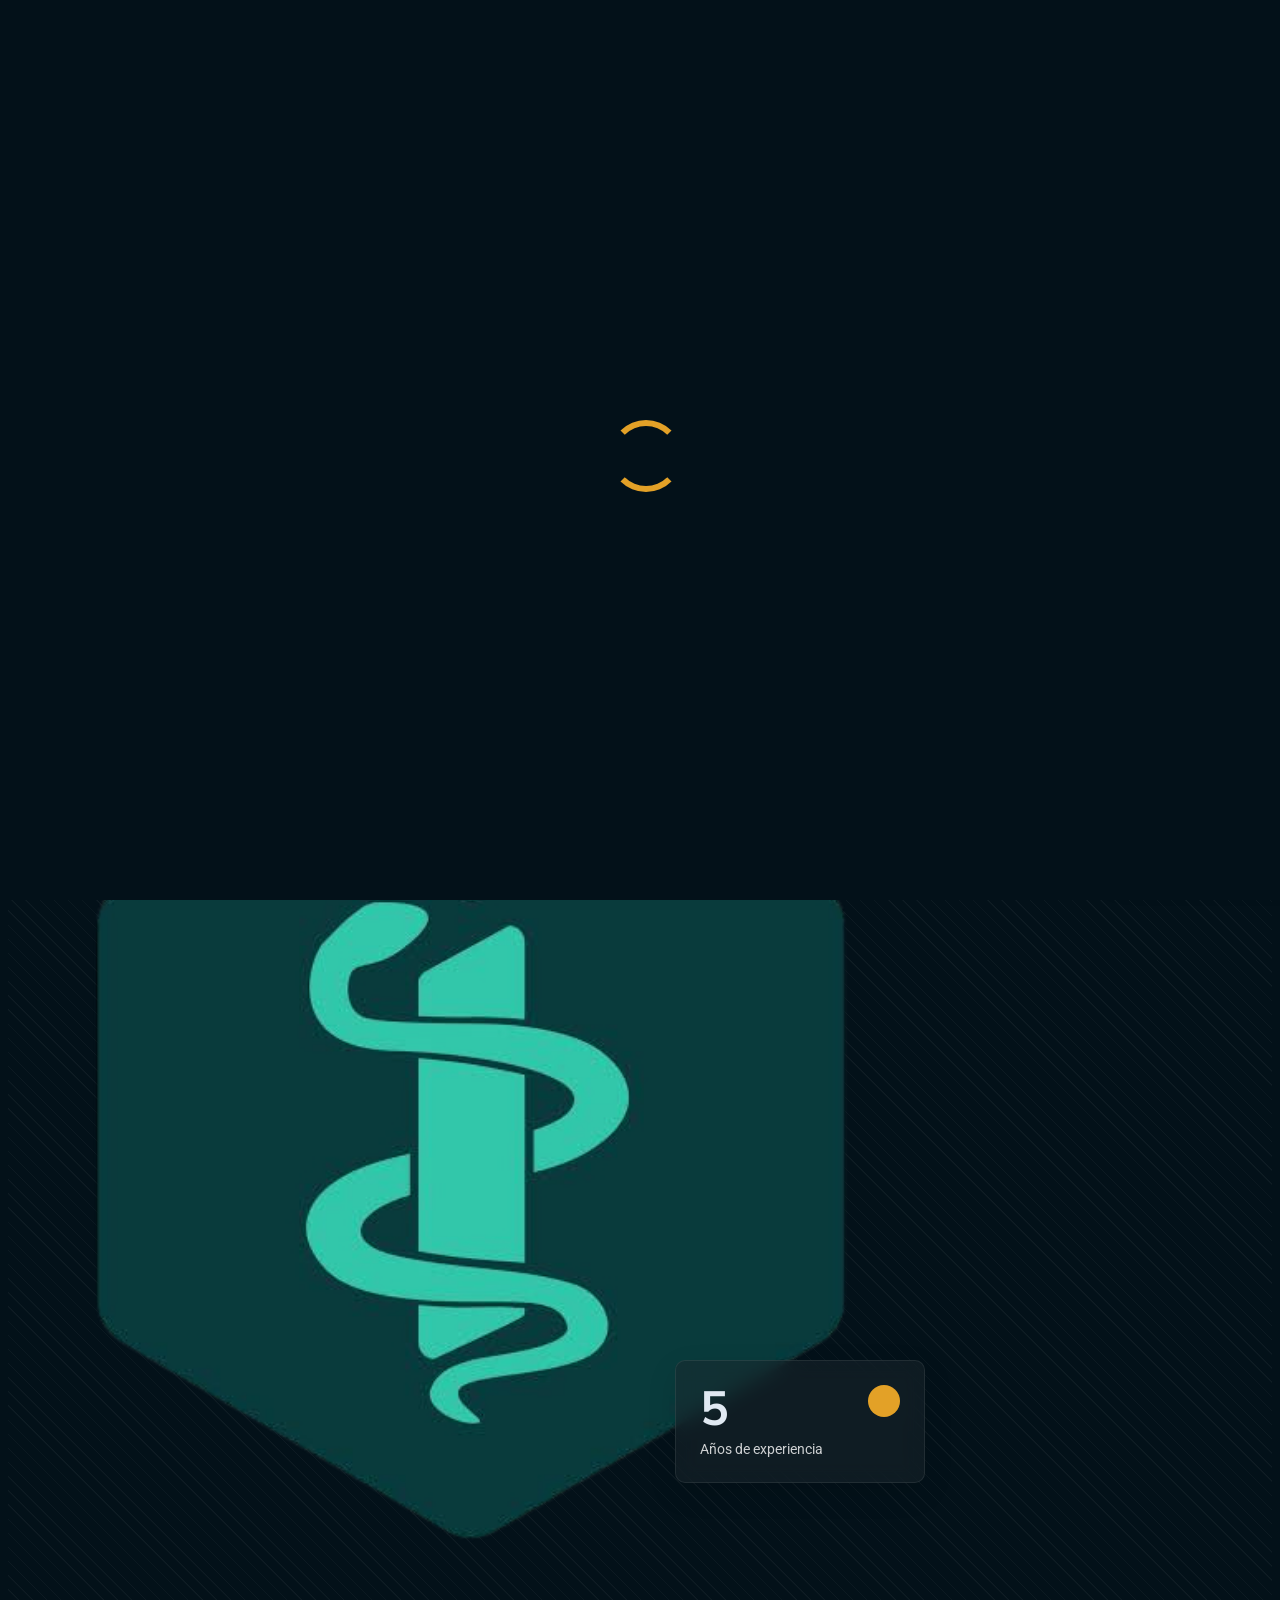
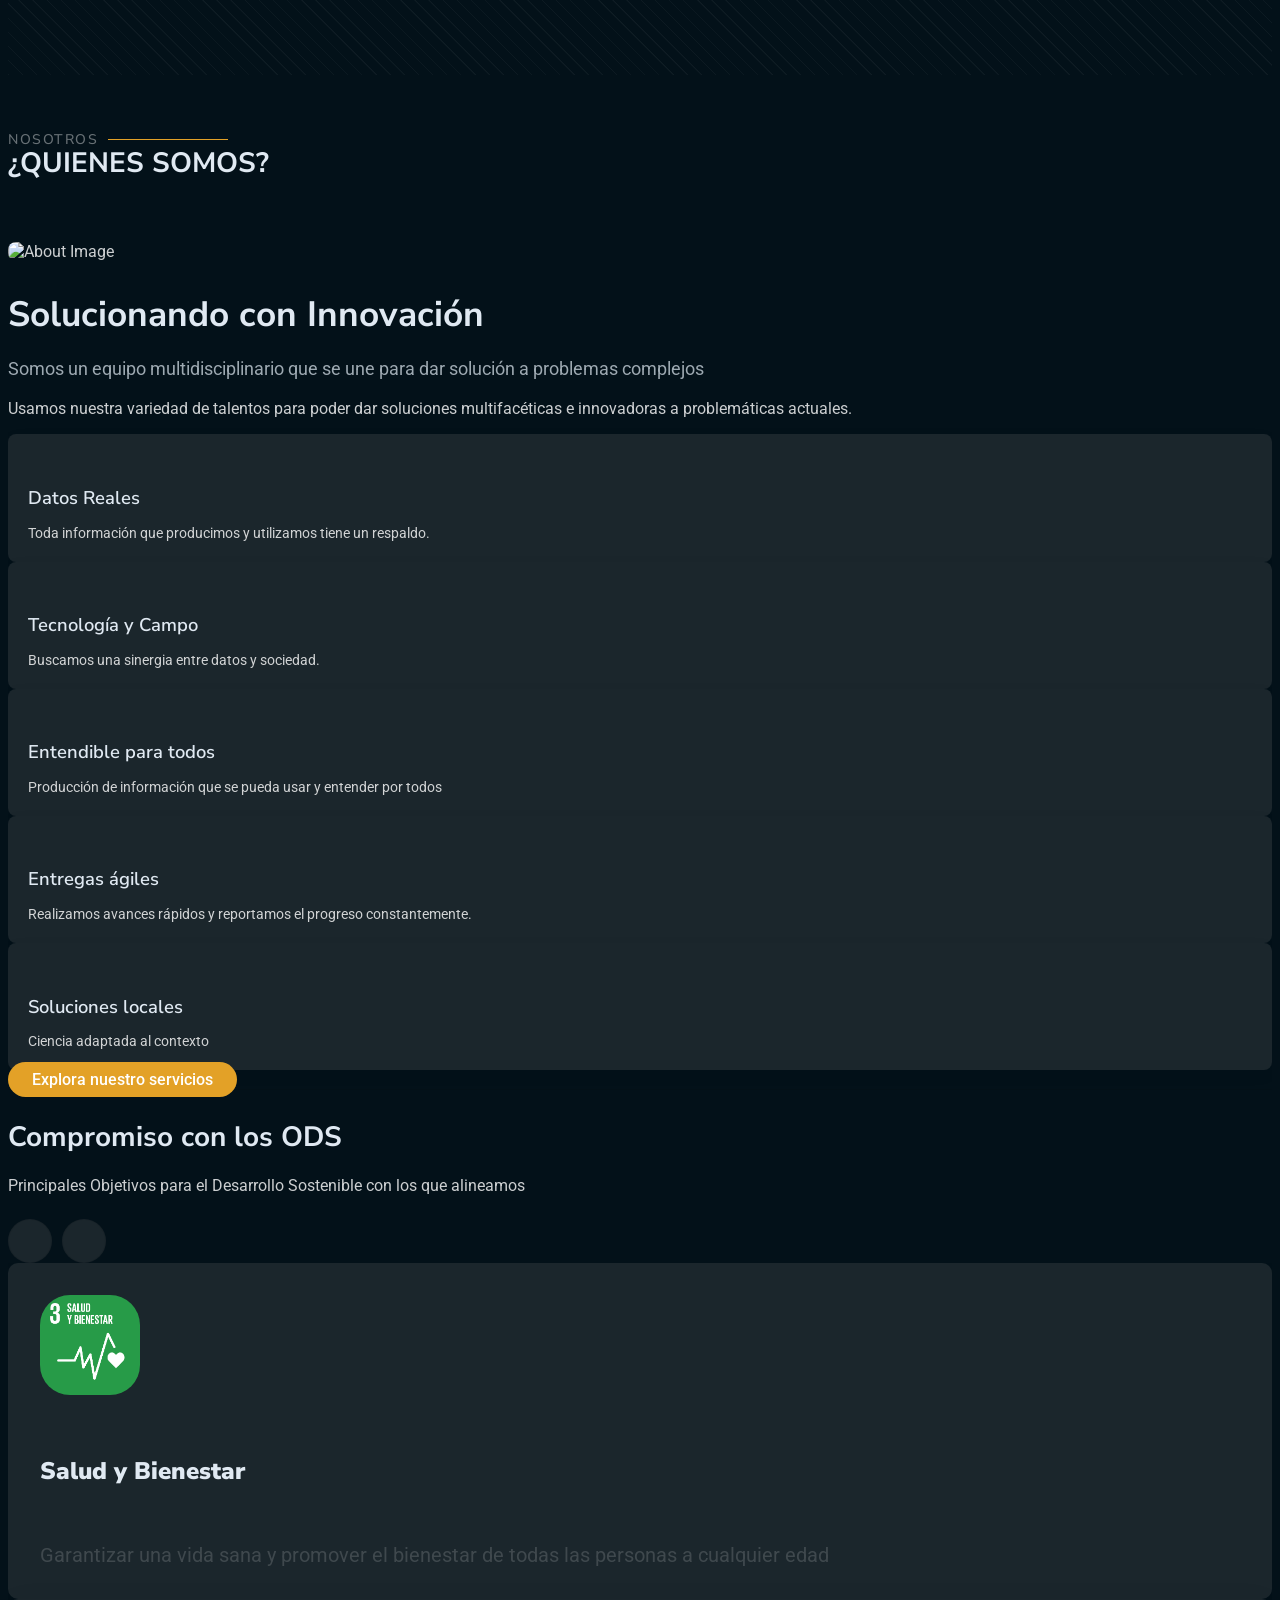
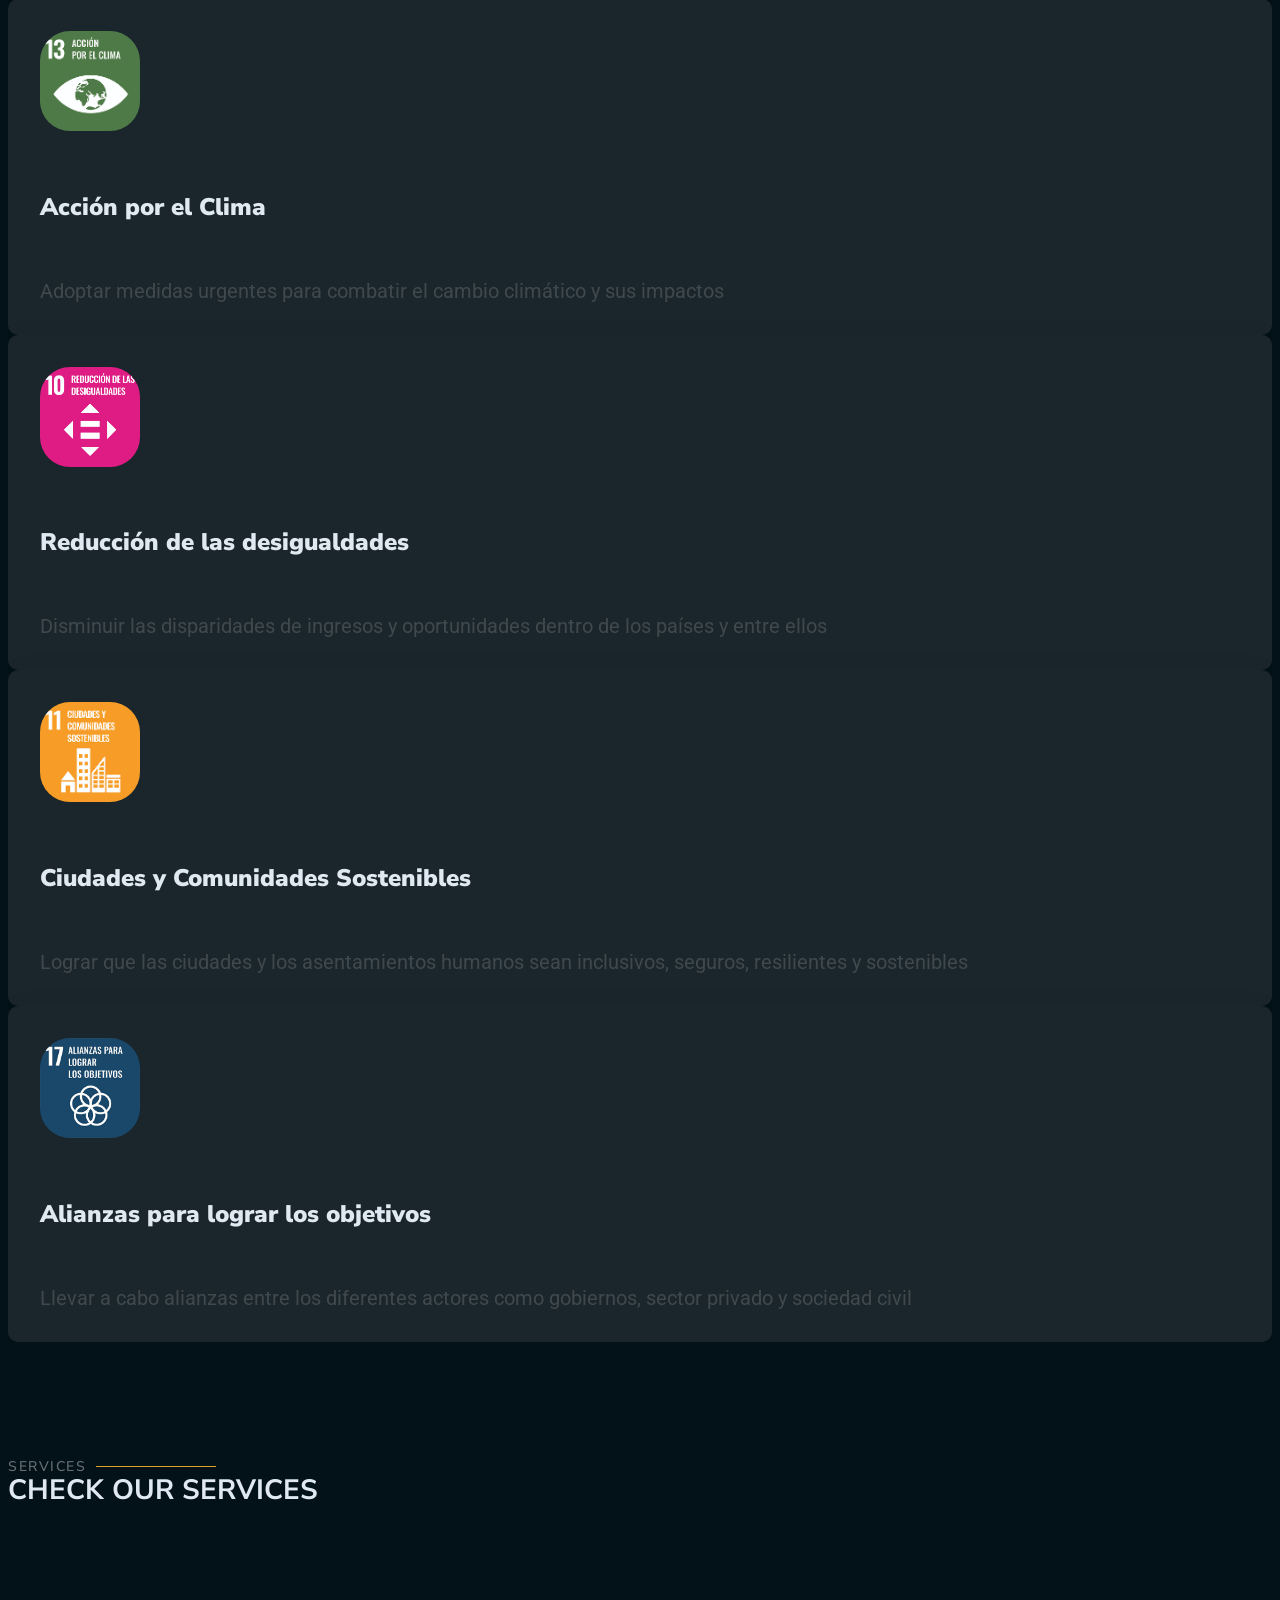
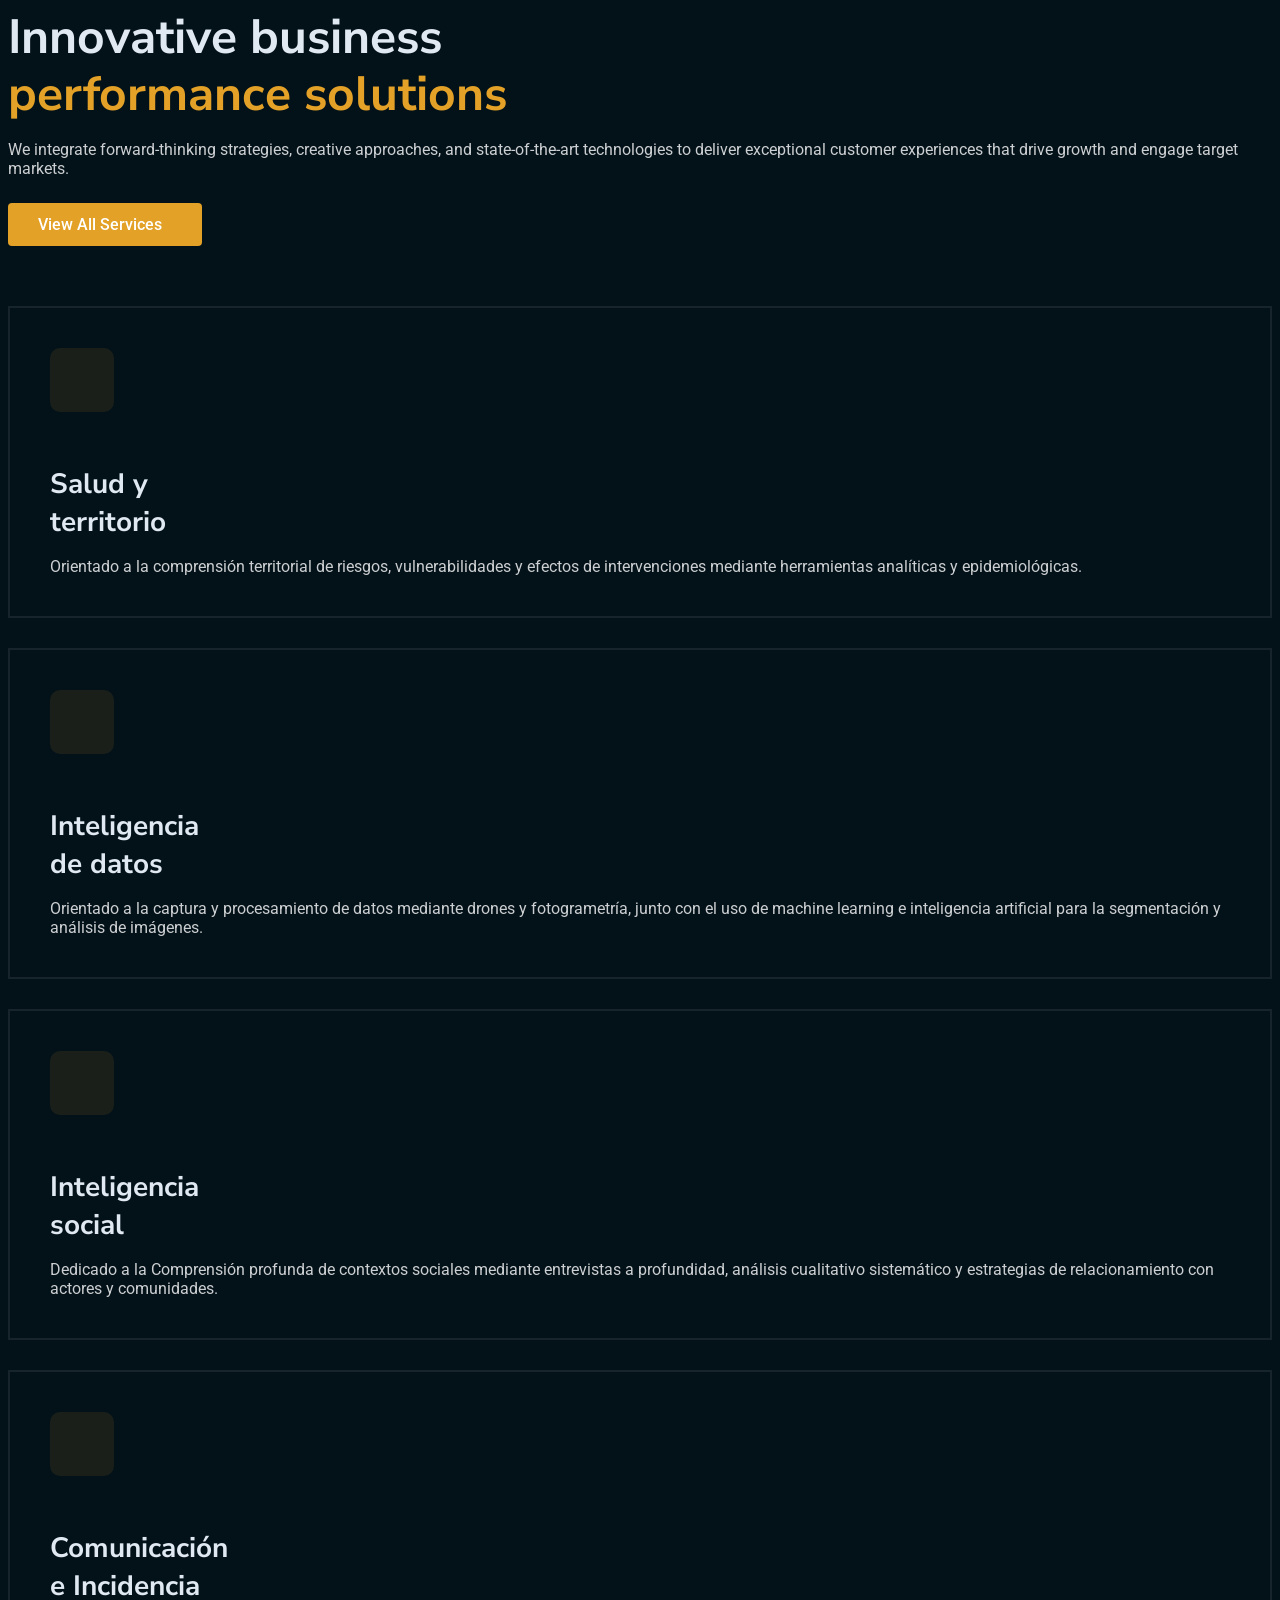
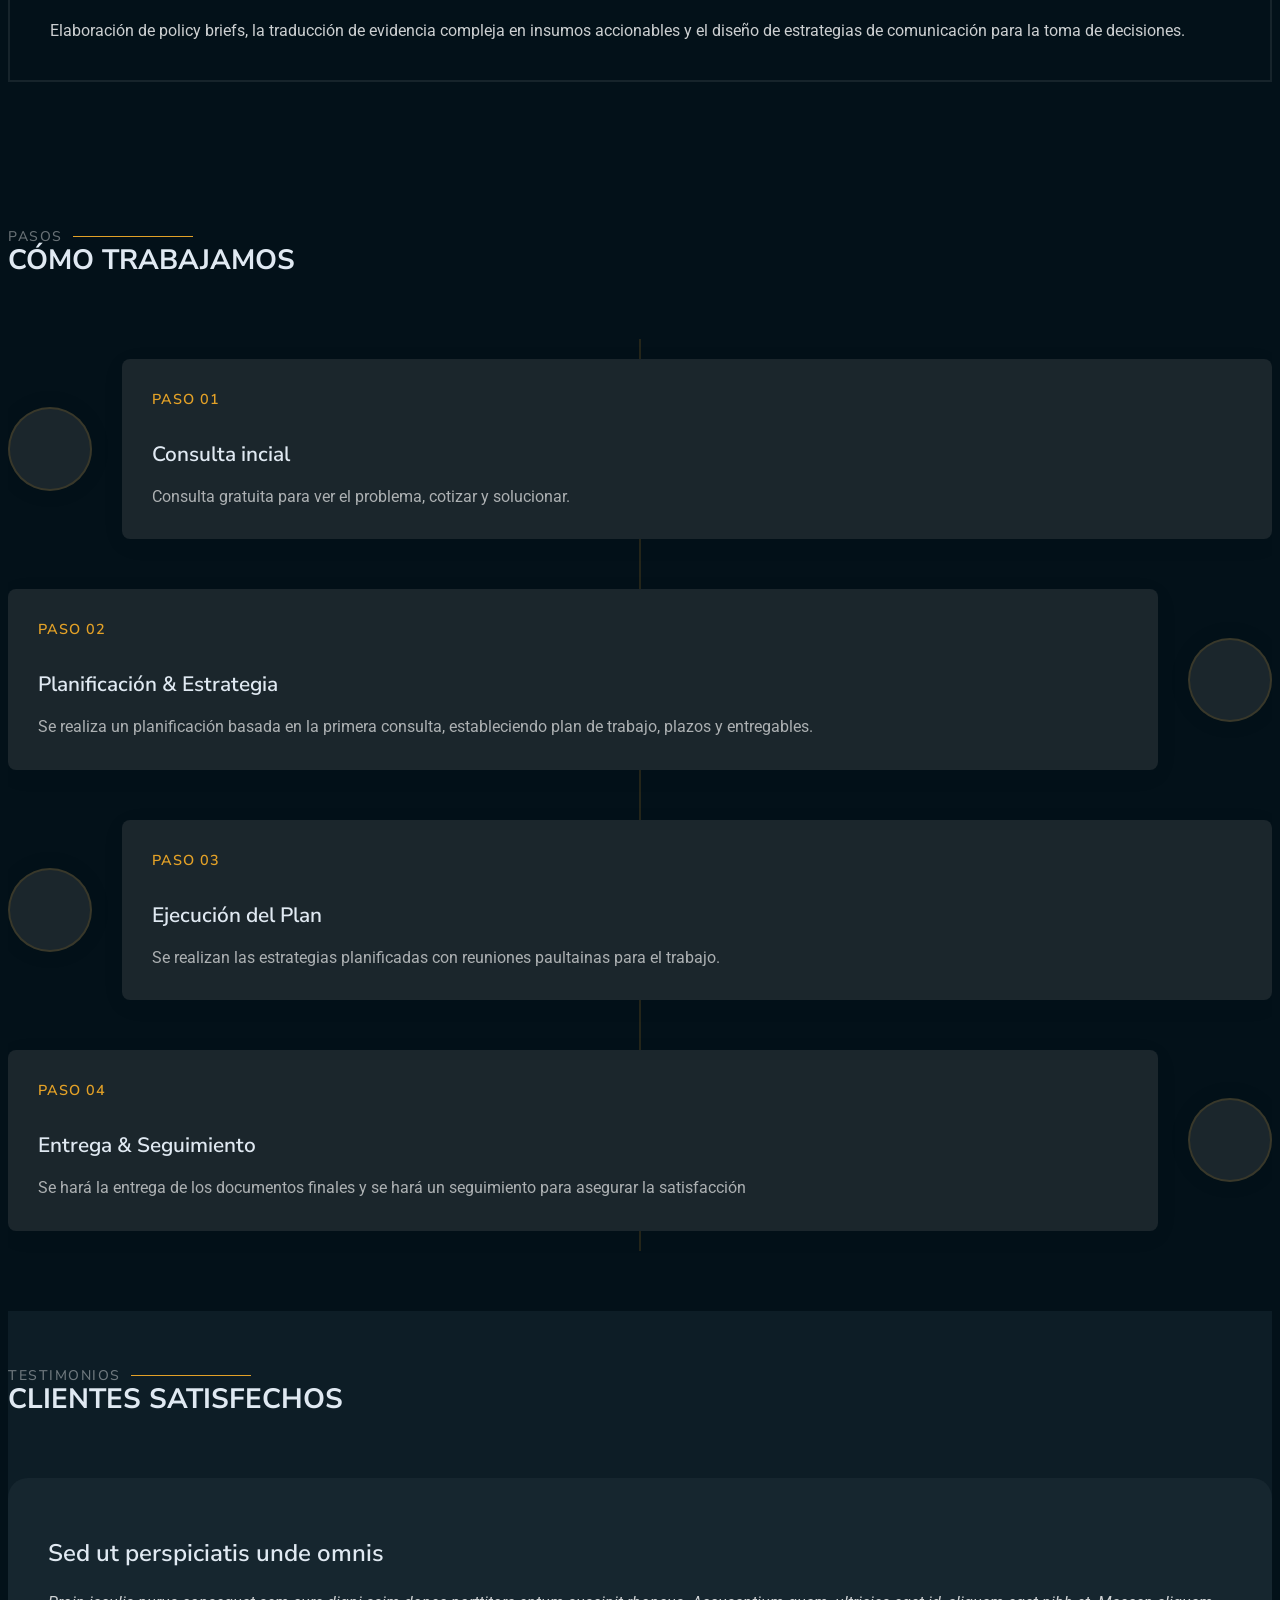
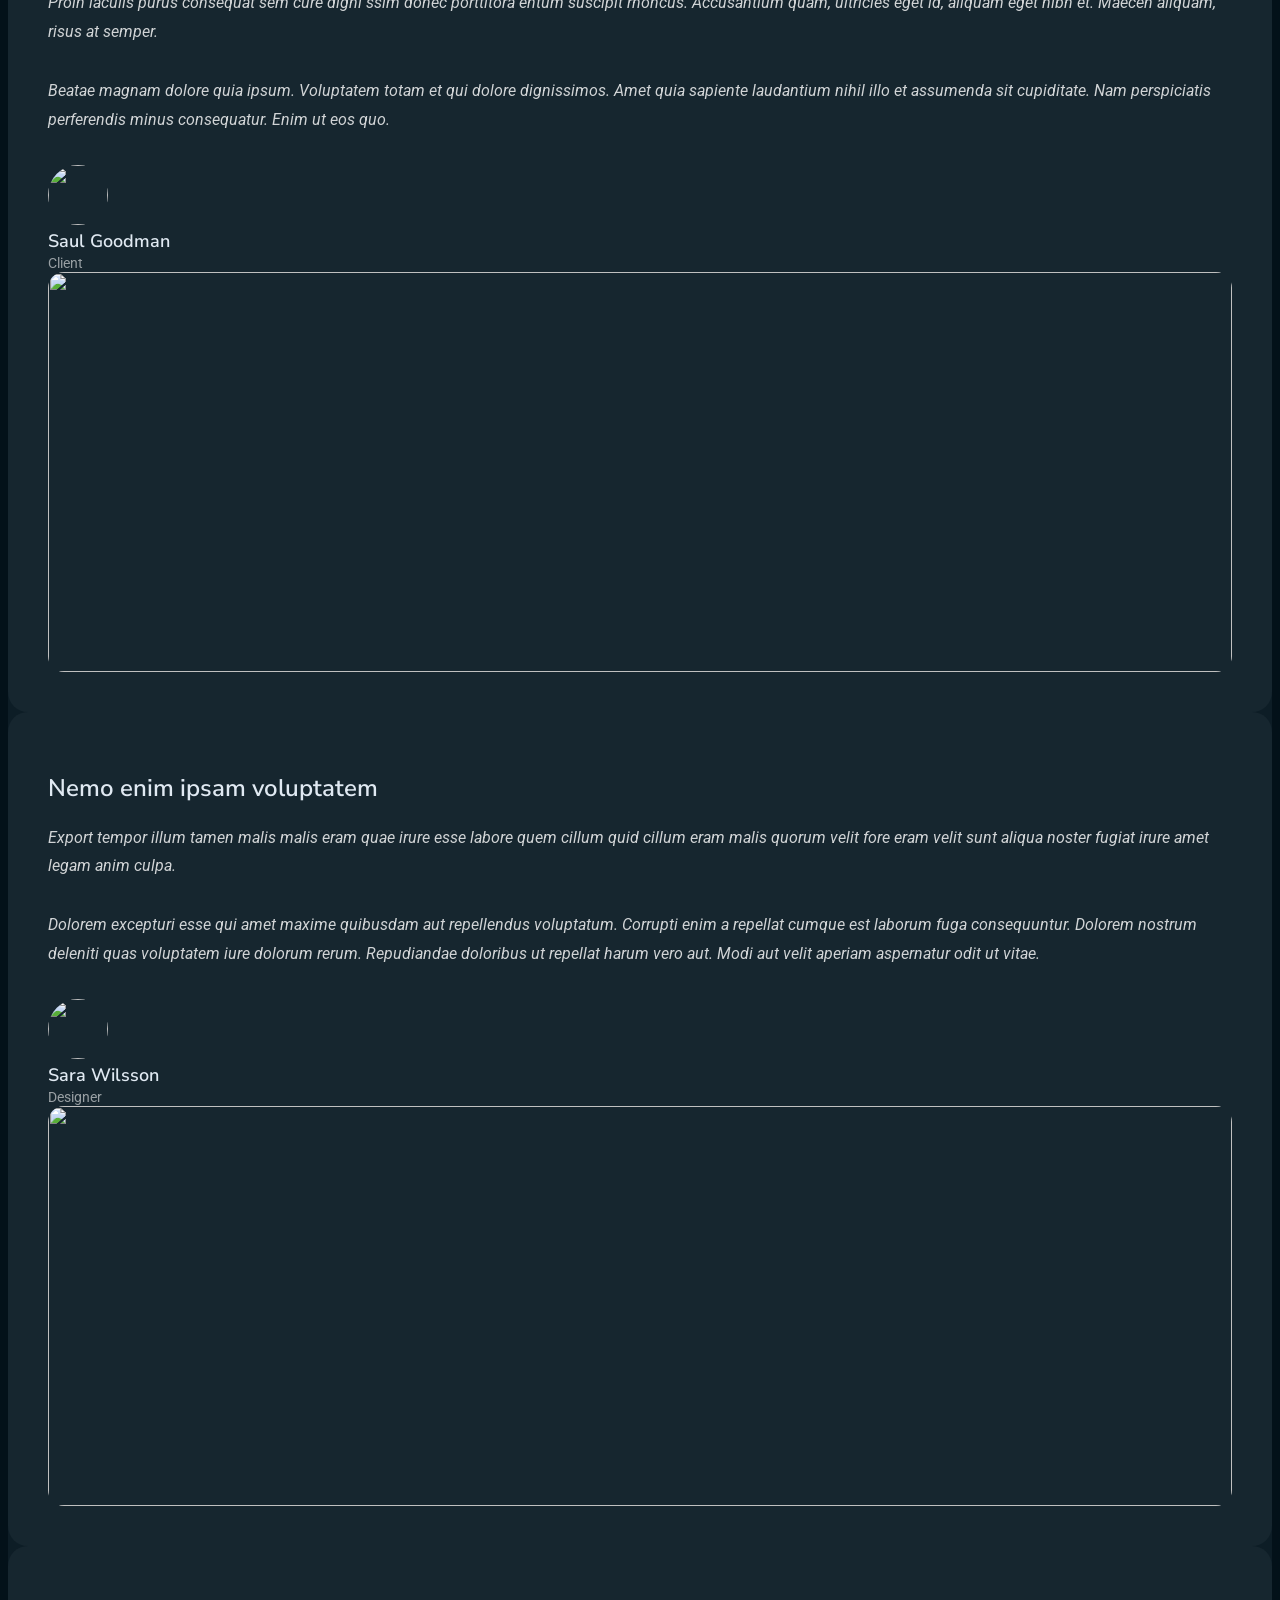
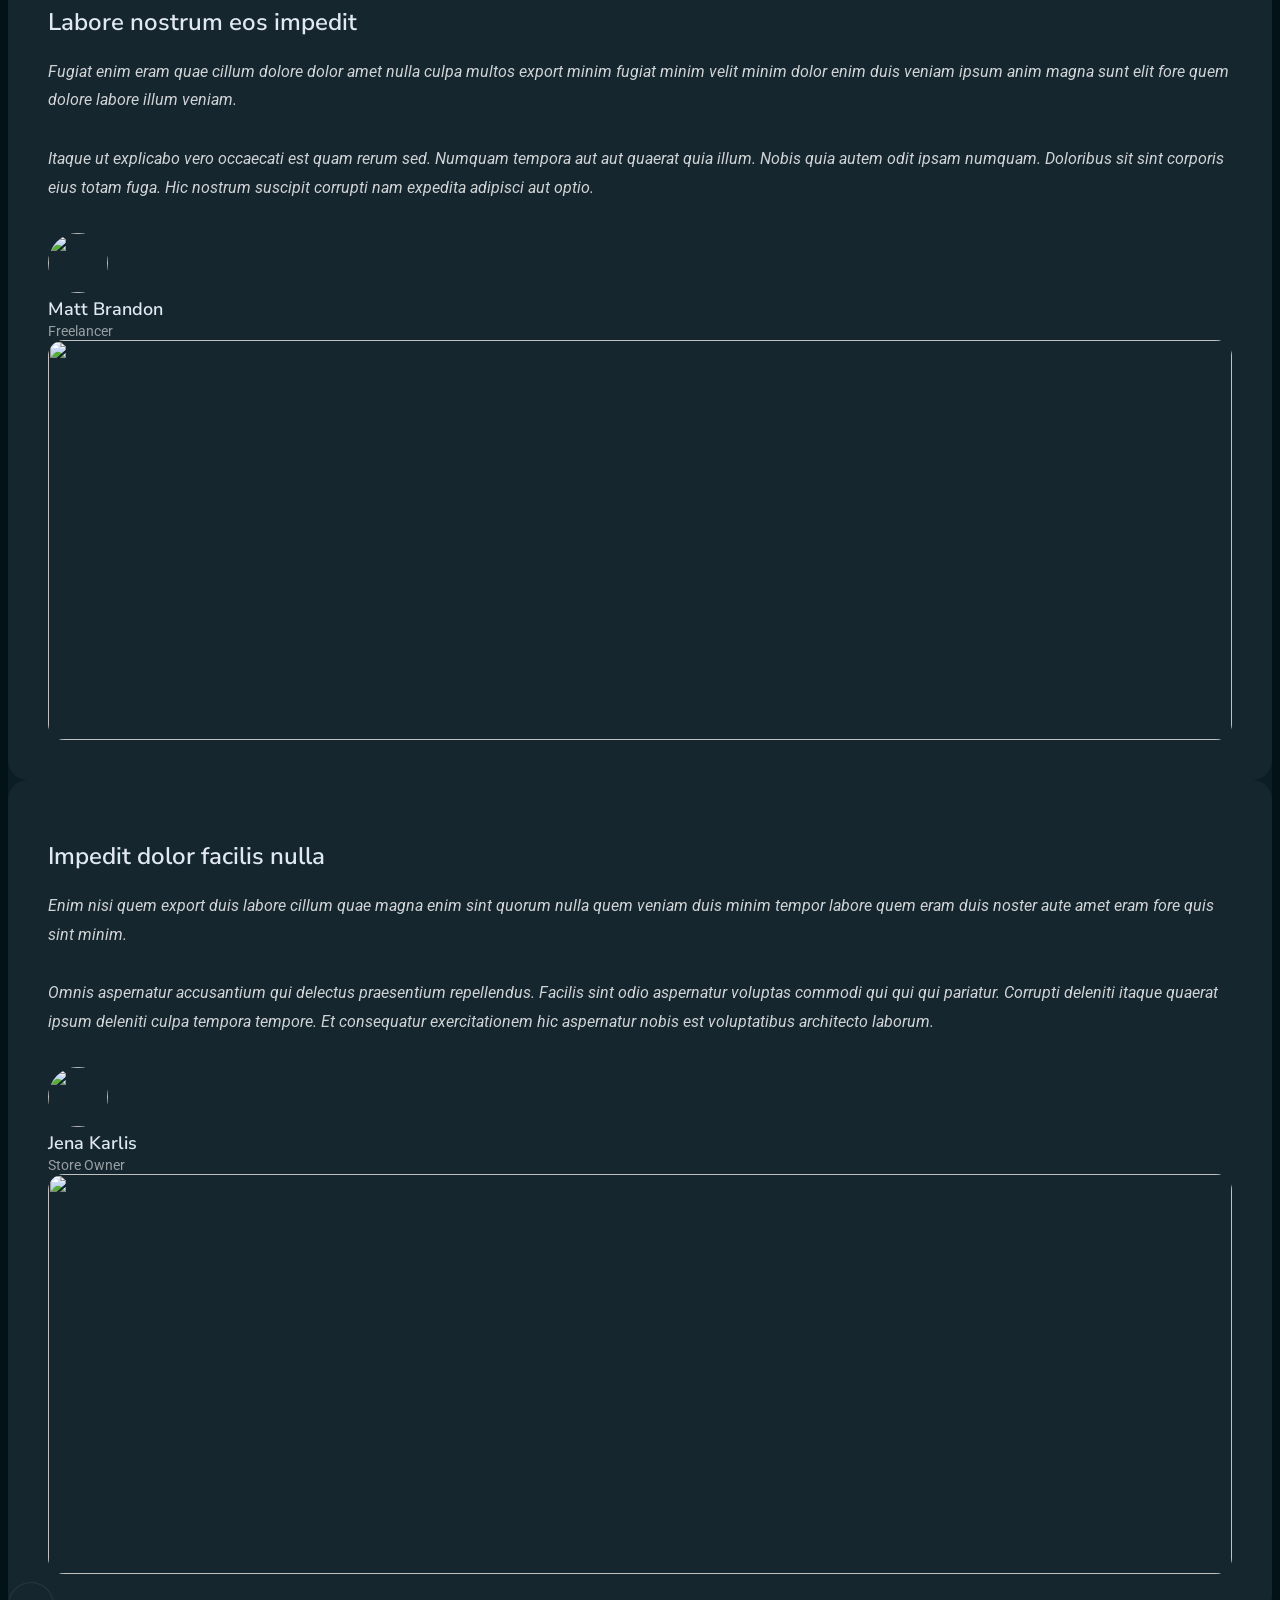
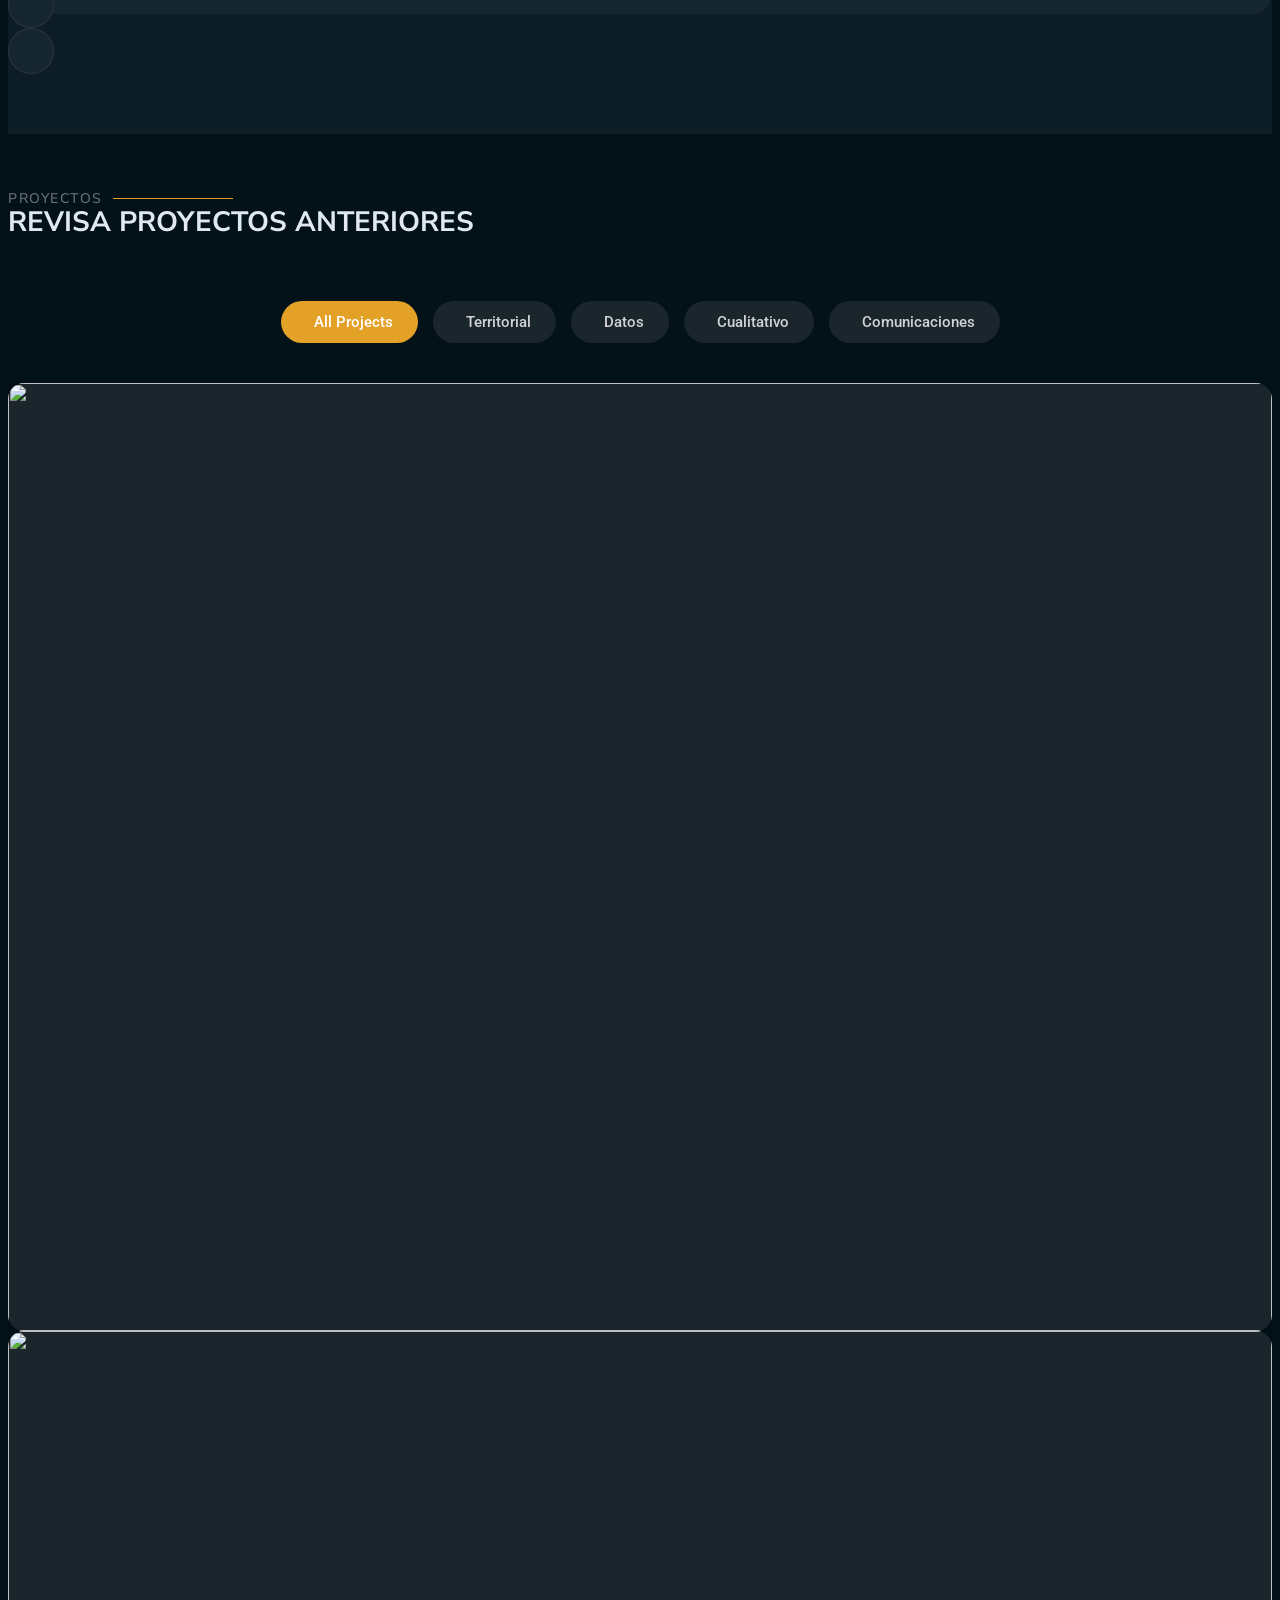
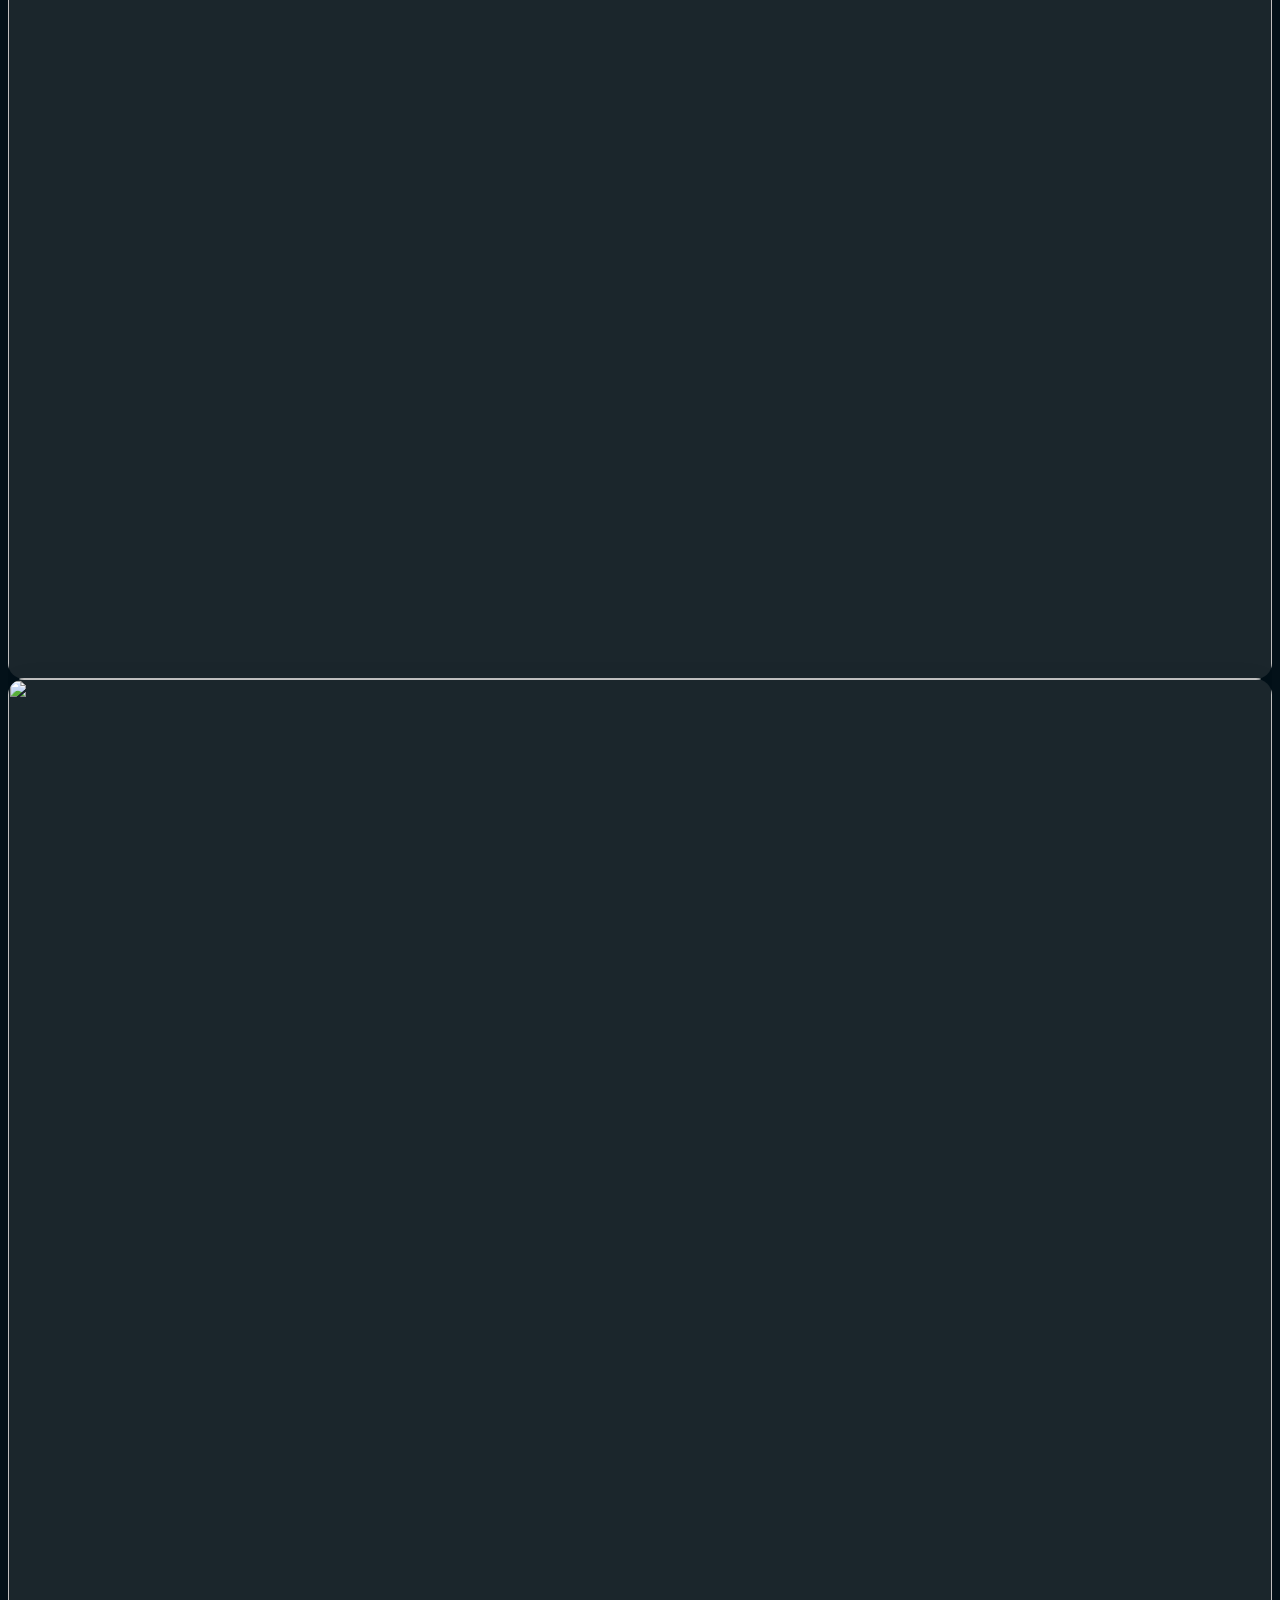
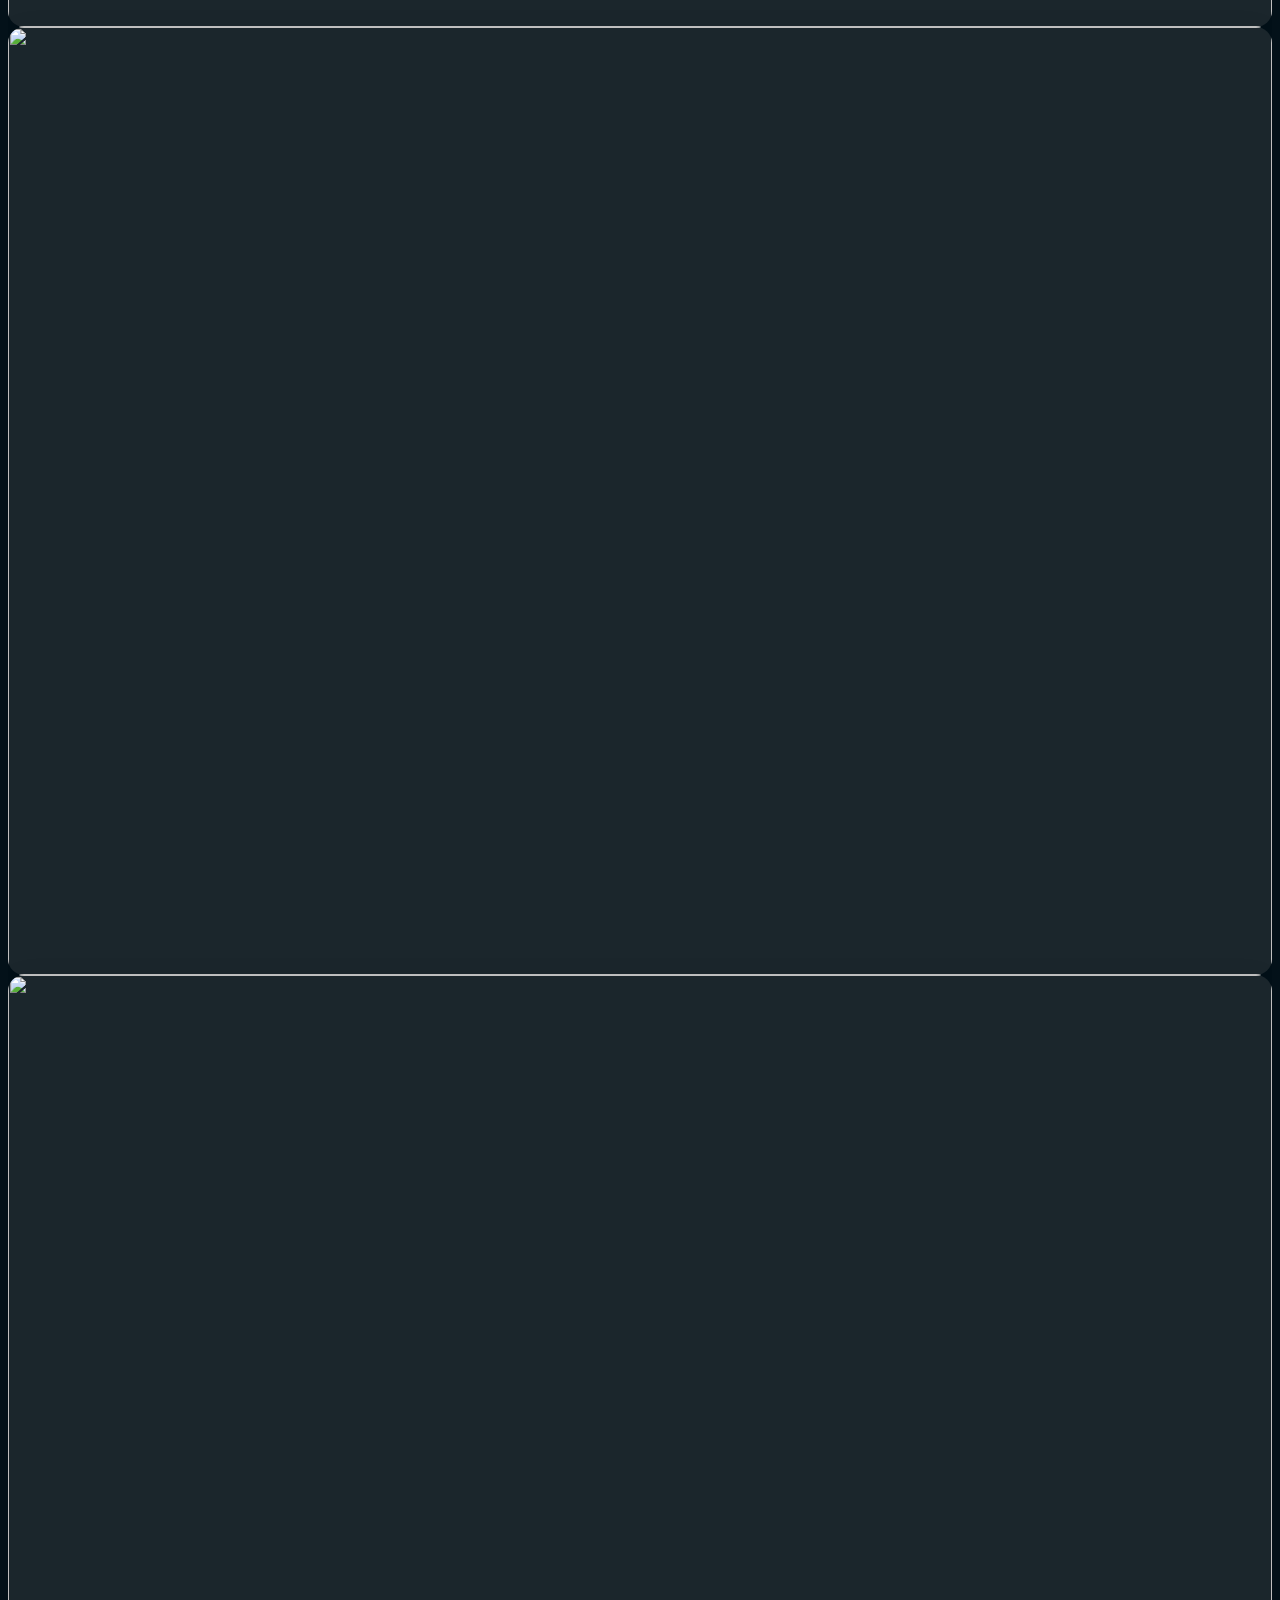
==== index.html @ a3df3778 "Ajustes main" ====
<!DOCTYPE html>
<html lang="en">

<head>
  <meta charset="utf-8">
  <meta content="width=device-width, initial-scale=1.0" name="viewport">
  <title>Index - Strategy Bootstrap Template</title>
  <meta name="description" content="">
  <meta name="keywords" content="">

  <!-- Favicons -->
  <link href="assets/img/favicon.png" rel="icon">
  <link href="assets/img/apple-touch-icon.png" rel="apple-touch-icon">

  <!-- Fonts -->
  <link href="https://fonts.googleapis.com" rel="preconnect">
  <link href="https://fonts.gstatic.com" rel="preconnect" crossorigin>
  <link href="https://fonts.googleapis.com/css2?family=Roboto:ital,wght@0,100;0,300;0,400;0,500;0,700;0,900;1,100;1,300;1,400;1,500;1,700;1,900&family=Raleway:ital,wght@0,100;0,200;0,300;0,400;0,500;0,600;0,700;0,800;0,900;1,100;1,200;1,300;1,400;1,500;1,600;1,700;1,800;1,900&family=Nunito+Sans:ital,wght@0,200;0,300;0,400;0,600;0,700;0,800;0,900;1,200;1,300;1,400;1,600;1,700;1,800;1,900&display=swap" rel="stylesheet">

  <!-- Vendor CSS Files -->
  <link href="assets/vendor/bootstrap/css/bootstrap.min.css" rel="stylesheet">
  <link href="assets/vendor/bootstrap-icons/bootstrap-icons.css" rel="stylesheet">
  <link href="assets/vendor/aos/aos.css" rel="stylesheet">
  <link href="assets/vendor/swiper/swiper-bundle.min.css" rel="stylesheet">
  <link href="assets/vendor/glightbox/css/glightbox.min.css" rel="stylesheet">

  <!-- Main CSS File -->
  <link href="assets/css/main.css" rel="stylesheet">

  <!-- =======================================================
  * Template Name: Strategy
  * Template URL: https://bootstrapmade.com/strategy-bootstrap-agency-template/
  * Updated: Jun 06 2025 with Bootstrap v5.3.6
  * Author: BootstrapMade.com
  * License: https://bootstrapmade.com/license/
  ======================================================== -->
</head>

<body class="index-page">

  <header id="header" class="header d-flex align-items-center fixed-top">
    <div class="header-container container-fluid container-xl position-relative d-flex align-items-center justify-content-between">

      <a href="index.html" class="logo d-flex align-items-center me-auto me-xl-0">
        <!-- Uncomment the line below if you also wish to use an image logo -->
        <!-- <img src="assets/img/logo.webp" alt=""> -->
        <h1 class="sitename">Strategy</h1>
      </a>

      <nav id="navmenu" class="navmenu">
        <ul>
          <li><a href="#hero" class="active">Inicio</a></li>
          <li><a href="#about">Sobre Nosotros</a></li>
          <li class="dropdown"><a href="#services"><span>Servicios</span> <i class="bi bi-chevron-down toggle-dropdown"></i></a>
            <ul>
              <li><a href="#services">Servicios</a></li>
              <li><a href="#steps">Pasos</a></li>
            </ul>
          </li>
          <li><a href="#testimonials">Testimonios</a></li>
          <li><a href="#portfolio">Portafolio</a></li>
          <li><a href="#team">Equipo</a></li>
          <li><a href="#faq">Preguntas</a></li>

          <li><a href="#contact">Contacto</a></li>
        </ul>
        <i class="mobile-nav-toggle d-xl-none bi bi-list"></i>
      </nav>

      <a class="btn-getstarted" href="#">Agenda</a>

    </div>
  </header>

  <main class="main">

    <!-- Hero Section -->
    <section id="hero" class="hero section">
      <div class="container">
        <div class="row">
          <div class="col-lg-7 content-col" data-aos="fade-up">
            <div class="content">
              <div class="agency-name">
                <h5>Innovalab</h5>
              </div>

              <div class="main-heading">
                <h1>SENTIA <br>Soluciones estratégicas</h1>
              </div>

              <div class="divider"></div>

              <div class="description">
                <p>Soluciones eficientes para problemas locales</p>
              </div>

              <div class="cta-button">
                <a href="#services" class="btn">
                  <span>SERVICIOS</span>
                  <i class="bi bi-arrow-right"></i>
                </a>
              </div>
            </div>
          </div>

          <div class="col-lg-5" data-aos="zoom-out">
            <div class="visual-content">
              <div class="fluid-shape">
                <img src="assets\img\abstract\783d457b-c8fd-4911-bc72-481b7528b0e2.png" alt="Abstract Fluid Shape" class="fluid-img">
              </div>

              <div class="stats-card">
                <div class="stats-number">
                  <h2>5</h2>
                </div>
                <div class="stats-label">
                  <p>Años de experiencia</p>
                </div>
                <div class="stats-arrow">
                  <a href="#portfolio"><i class="bi bi-arrow-up-right"></i></a>
                </div>
              </div>
            </div>
          </div>
        </div>
      </div>
    </section><!-- /Hero Section -->

    <!-- About Section -->
    <section id="about" class="about section">

      <!-- Section Title -->
      <div class="container section-title" data-aos="fade-up">
        <h2>Nosotros</h2>
        <div><span>¿Quienes</span> <span class="description-title">somos?</span></div>
      </div><!-- End Section Title -->

      <div class="container">

        <div class="row gx-5 align-items-center">
          <div class="col-lg-6" data-aos="fade-right" data-aos-delay="200">
            <div class="about-image position-relative">
              <img src="assets/img/about/about-portrait-1.webp" class="img-fluid rounded-4 shadow-sm" alt="About Image" loading="lazy">
              <div class="experience-badge">
                <span class="years">20+</span>
                <span class="text">Years of Expertise</span>
              </div>
            </div>
          </div>

          <div class="col-lg-6 mt-4 mt-lg-0" data-aos="fade-left" data-aos-delay="300">
            <div class="about-content">
              <h2>Solucionando con Innovación</h2>
              <p class="lead">Somos un equipo multidisciplinario que se une para dar solución a problemas complejos</p>
              <p>Usamos nuestra variedad de talentos para poder dar soluciones multifacéticas e innovadoras a problemáticas actuales. </p>

              <div class="row g-4 mt-3">
                <div class="col-md-6" data-aos="zoom-in" data-aos-delay="400">
                  <div class="feature-item">
                    <i class="bi bi-check-circle-fill"></i>
                    <h5>Datos Reales</h5>
                    <p>Toda información que producimos y utilizamos tiene un respaldo.</p>
                  </div>
                </div>
                <div class="col-md-6" data-aos="zoom-in" data-aos-delay="450">
                  <div class="feature-item">
                    <i class="bi bi-lightbulb-fill"></i>
                    <h5>Tecnología y Campo</h5>
                    <p>Buscamos una sinergia entre datos y sociedad. </p>
                  </div>
                </div>
                <div class="col-md-6" data-aos="zoom-in" data-aos-delay="400">
                  <div class="feature-item">
                    <i class="bi bi-check-circle-fill"></i>
                    <h5>Entendible para todos</h5>
                    <p>Producción de información que se pueda usar y entender por todos</p>
                  </div>
                </div>
                <div class="col-md-6" data-aos="zoom-in" data-aos-delay="400">
                  <div class="feature-item">
                    <i class="bi bi-check-circle-fill"></i>
                    <h5>Entregas ágiles</h5>
                    <p>Realizamos avances rápidos y reportamos el progreso constantemente. </p>
                  </div>
                </div>
                <div class="col-md-6" data-aos="zoom-in" data-aos-delay="400">
                  <div class="feature-item">
                    <i class="bi bi-check-circle-fill"></i>
                    <h5>Soluciones locales</h5>
                    <p>Ciencia adaptada al contexto</p>
                  </div>
                </div>
              </div>

              <a href="#" class="btn btn-primary mt-4">Explora nuestro servicios</a>
            </div>
          </div>
        </div>

        <div class="testimonial-section mt-5 pt-5" data-aos="fade-up" data-aos-delay="100">
          <div class="row">
            <div class="col-lg-4" data-aos="fade-right" data-aos-delay="200">
              <div class="testimonial-intro">
                <h3>Compromiso con los ODS</h3>
                <p>Principales Objetivos para el Desarrollo Sostenible con los que alineamos</p>
                <div class="swiper-nav-buttons mt-4">
                  <button class="slider-prev"><i class="bi bi-arrow-left"></i></button>
                  <button class="slider-next"><i class="bi bi-arrow-right"></i></button>
                </div>
              </div>
            </div>

            <div class="col-lg-8" data-aos="fade-left" data-aos-delay="300">
              <div class="testimonial-slider swiper init-swiper">
                <script type="application/json" class="swiper-config">
                  {
                    "loop": true,
                    "speed": 800,
                    "autoplay": {
                      "delay": 5000
                    },
                    "slidesPerView": 1,
                    "spaceBetween": 30,
                    "navigation": {
                      "nextEl": ".slider-next",
                      "prevEl": ".slider-prev"
                    },
                    "breakpoints": {
                      "768": {
                        "slidesPerView": 2
                      }
                    }
                  }
                </script>
                <div class="swiper-wrapper">
                  <div class="swiper-slide">
                    <div class="testimonial-item">
                      <div class="client-info d-flex align-items-center mt-4">
                        <img src="assets\img\person\S_SDG-goals_icons-individual-rgb-03.png" class="client-img" alt="Client" loading="lazy">
                        <div>
                          <h6 class="mb-0">Salud y Bienestar</h6>
                          <span>Garantizar una vida sana y promover el bienestar de todas las personas a cualquier edad </span>
                        </div>
                      </div>
                    </div>
                  </div>

                  <div class="swiper-slide">
                    <div class="testimonial-item">
                      <div class="client-info d-flex align-items-center mt-4">
                        <img src="assets\img\person\images.png" class="client-img" alt="Client" loading="lazy">
                        <div>
                          <h6 class="mb-0">Acción por el Clima</h6>
                          <span>Adoptar medidas urgentes para combatir el cambio climático y sus impactos</span>
                        </div>
                      </div>
                    </div>
                  </div>

                  <div class="swiper-slide">
                    <div class="testimonial-item">
                      <div class="client-info d-flex align-items-center mt-4">
                        <img src="assets\img\person\Sustainable_Development_Goal-es-08.jpg" class="client-img" alt="Client" loading="lazy">
                        <div>
                          <h6 class="mb-0">Reducción de las desigualdades</h6>
                          <span>Disminuir las disparidades de ingresos y oportunidades dentro de los países y entre ellos</span>
                        </div>
                      </div>
                    </div>
                  </div>

                  <div class="swiper-slide">
                    <div class="testimonial-item">
                      <div class="client-info d-flex align-items-center mt-4">
                        <img src="assets\img\person\images (1).png" class="client-img" alt="Client" loading="lazy">
                        <div>
                          <h6 class="mb-0">Ciudades y Comunidades Sostenibles</h6>
                          <span>Lograr que las ciudades y los asentamientos humanos sean inclusivos, seguros, resilientes y sostenibles</span>
                        </div>
                      </div>
                    </div>
                  </div>

                  <div class="swiper-slide">
                    <div class="testimonial-item">
                      <div class="client-info d-flex align-items-center mt-4">
                        <img src="assets\img\person\17-alianzas-para-lograr-los-objetivos-3.jpg" class="client-img" alt="Client" loading="lazy">
                        <div>
                          <h6 class="mb-0">Alianzas para lograr los objetivos</h6>
                          <span>Llevar a cabo alianzas entre los diferentes actores como gobiernos, sector privado y sociedad civil</span>
                        </div>
                      </div>
                    </div>
                  </div>

                </div>
              </div>
            </div>
          </div>
        </div>

      </div>

    </section><!-- /About Section -->

    <!-- Services Section -->
    <section id="services" class="services section">

      <!-- Section Title -->
      <div class="container section-title" data-aos="fade-up">
        <h2>Services</h2>
        <div><span>Check Our</span> <span class="description-title">Services</span></div>
      </div><!-- End Section Title -->

      <div class="container" data-aos="fade-up" data-aos-delay="100">

        <div class="service-header">
          <div class="row align-items-center">
            <div class="col-lg-8 col-md-12">
              <div class="service-intro">
                <h2 class="service-heading">
                  <div>Innovative business</div>
                  <div><span>performance solutions</span></div>
                </h2>
              </div>
            </div>
            <div class="col-lg-4 col-md-12">
              <div class="service-summary">
                <p>
                  We integrate forward-thinking strategies, creative approaches, and state-of-the-art technologies to deliver exceptional customer experiences that drive growth and engage target markets.
                </p>
                <a href="services.html" class="service-btn">
                  View All Services
                  <i class="bi bi-arrow-right"></i>
                </a>
              </div>
            </div>
          </div>
        </div>

        <div class="row justify-content-center">
          <div class="col-lg-4 col-md-6" data-aos="fade-up" data-aos-delay="100">
            <div class="service-card position-relative z-1">
              <div class="service-icon">
                <i class="bi bi-palette"></i>
              </div>
              <a href="service-details.html" class="card-action d-flex align-items-center justify-content-center rounded-circle">
                <i class="bi bi-arrow-up-right"></i>
              </a>
              <h3>
                <a href="service-details.html">
                  Salud y <span>territorio</span>
                </a>
              </h3>
              <p>
                Orientado a la comprensión territorial de riesgos, vulnerabilidades y efectos de intervenciones mediante herramientas analíticas y epidemiológicas.
              </p>
            </div>
          </div>
          <div class="col-lg-4 col-md-6" data-aos="fade-up" data-aos-delay="200">
            <div class="service-card position-relative z-1">
              <div class="service-icon">
                <i class="bi bi-gem"></i>
              </div>
              <a href="service-details.html" class="card-action d-flex align-items-center justify-content-center rounded-circle">
                <i class="bi bi-arrow-up-right"></i>
              </a>
              <h3>
                <a href="service-details.html">
                  Inteligencia <span> de datos</span>
                </a>
              </h3>
              <p>
               Orientado a la captura y procesamiento de datos mediante drones y fotogrametría, junto con el uso de machine learning e inteligencia artificial para la segmentación y análisis de imágenes. 
              </p>
            </div>
          </div>
          <div class="col-lg-4 col-md-6" data-aos="fade-up" data-aos-delay="300">
            <div class="service-card position-relative z-1">
              <div class="service-icon">
                <i class="bi bi-megaphone"></i>
              </div>
              <a href="service-details.html" class="card-action d-flex align-items-center justify-content-center rounded-circle">
                <i class="bi bi-arrow-up-right"></i>
              </a>
              <h3>
                <a href="service-details.html">
                  Inteligencia <span>social</span>
                </a>
              </h3>
              <p>
                Dedicado a la Comprensión profunda de contextos sociales mediante entrevistas a profundidad, análisis cualitativo sistemático y estrategias de relacionamiento con actores y comunidades.
              </p>
            </div>
          </div>
          <div class="col-lg-4 col-md-6" data-aos="fade-up" data-aos-delay="100">
            <div class="service-card position-relative z-1">
              <div class="service-icon">
                <i class="bi bi-code-slash"></i>
              </div>
              <a href="service-details.html" class="card-action d-flex align-items-center justify-content-center rounded-circle">
                <i class="bi bi-arrow-up-right"></i>
              </a>
              <h3>
                <a href="service-details.html">
                 Comunicación <span>e Incidencia</span>
                </a>
              </h3>
              <p>
                Elaboración de policy briefs, la traducción de evidencia compleja en insumos accionables y el diseño de estrategias de comunicación para la toma de decisiones.
              </p>
            </div>
          </div>
        </div>

      </div>

    </section><!-- /Services Section -->

    <!-- Steps Section -->
    <section id="steps" class="steps section">

      <!-- Section Title -->
      <div class="container section-title" data-aos="fade-up">
        <h2>Pasos</h2>
        <div><span>Cómo</span> <span class="description-title">Trabajamos</span></div>
      </div><!-- End Section Title -->

      <div class="container" data-aos="fade-up" data-aos-delay="100">

        <div class="steps-wrapper">

          <div class="step-item" data-aos="fade-right" data-aos-delay="200">
            <div class="step-content">
              <div class="step-icon">
                <i class="bi bi-lightbulb"></i>
              </div>
              <div class="step-info">
                <span class="step-number">Paso 01</span>
                <h3>Consulta incial</h3>
                <p>Consulta gratuita para ver el problema, cotizar y solucionar.</p>
              </div>
            </div>
          </div><!-- End Step Item -->

          <div class="step-item" data-aos="fade-left" data-aos-delay="300">
            <div class="step-content">
              <div class="step-icon">
                <i class="bi bi-gear"></i>
              </div>
              <div class="step-info">
                <span class="step-number">Paso 02</span>
                <h3>Planificación &amp; Estrategia </h3>
                <p>Se realiza un planificación basada en la primera consulta, estableciendo plan de trabajo, plazos y entregables.</p>
              </div>
            </div>
          </div><!-- End Step Item -->

          <div class="step-item" data-aos="fade-right" data-aos-delay="400">
            <div class="step-content">
              <div class="step-icon">
                <i class="bi bi-bar-chart"></i>
              </div>
              <div class="step-info">
                <span class="step-number">Paso 03</span>
                <h3>Ejecución del Plan</h3>
                <p>Se realizan las estrategias planificadas con reuniones paultainas para el trabajo.</p>
              </div>
            </div>
          </div><!-- End Step Item -->

          <div class="step-item" data-aos="fade-left" data-aos-delay="500">
            <div class="step-content">
              <div class="step-icon">
                <i class="bi bi-check2-circle"></i>
              </div>
              <div class="step-info">
                <span class="step-number">Paso 04</span>
                <h3>Entrega &amp; Seguimiento</h3>
                <p>Se hará la entrega de los documentos finales y se hará un seguimiento para asegurar la satisfacción</p>
              </div>
            </div>
          </div><!-- End Step Item -->

        </div>

      </div>

    </section><!-- /Steps Section -->

    <!-- Testimonials Section -->
    <section id="testimonials" class="testimonials section light-background">

      <!-- Section Title -->
      <div class="container section-title" data-aos="fade-up">
        <h2>Testimonios</h2>
        <div><span>Clientes </span> <span class="description-title">Satisfechos</span></div>
      </div><!-- End Section Title -->

      <div class="container" data-aos="fade-up" data-aos-delay="100">

        <div class="testimonials-slider swiper init-swiper">
          <script type="application/json" class="swiper-config">
            {
              "slidesPerView": 1,
              "loop": true,
              "speed": 600,
              "autoplay": {
                "delay": 5000
              },
              "navigation": {
                "nextEl": ".swiper-button-next",
                "prevEl": ".swiper-button-prev"
              }
            }
          </script>

          <div class="swiper-wrapper">

            <div class="swiper-slide">
              <div class="testimonial-item">
                <div class="row">
                  <div class="col-lg-8">
                    <h2>Sed ut perspiciatis unde omnis</h2>
                    <p>
                      Proin iaculis purus consequat sem cure digni ssim donec porttitora entum suscipit rhoncus. Accusantium quam, ultricies eget id, aliquam eget nibh et. Maecen aliquam, risus at semper.
                    </p>
                    <p>
                      Beatae magnam dolore quia ipsum. Voluptatem totam et qui dolore dignissimos. Amet quia sapiente laudantium nihil illo et assumenda sit cupiditate. Nam perspiciatis perferendis minus consequatur. Enim ut eos quo.
                    </p>
                    <div class="profile d-flex align-items-center">
                      <img src="assets/img/person/person-m-7.webp" class="profile-img" alt="">
                      <div class="profile-info">
                        <h3>Saul Goodman</h3>
                        <span>Client</span>
                      </div>
                    </div>
                  </div>
                  <div class="col-lg-4 d-none d-lg-block">
                    <div class="featured-img-wrapper">
                      <img src="assets/img/person/person-m-7.webp" class="featured-img" alt="">
                    </div>
                  </div>
                </div>
              </div>
            </div><!-- End Testimonial Item -->

            <div class="swiper-slide">
              <div class="testimonial-item">
                <div class="row">
                  <div class="col-lg-8">
                    <h2>Nemo enim ipsam voluptatem</h2>
                    <p>
                      Export tempor illum tamen malis malis eram quae irure esse labore quem cillum quid cillum eram malis quorum velit fore eram velit sunt aliqua noster fugiat irure amet legam anim culpa.
                    </p>
                    <p>
                      Dolorem excepturi esse qui amet maxime quibusdam aut repellendus voluptatum. Corrupti enim a repellat cumque est laborum fuga consequuntur. Dolorem nostrum deleniti quas voluptatem iure dolorum rerum. Repudiandae doloribus ut repellat harum vero aut. Modi aut velit aperiam aspernatur odit ut vitae.
                    </p>
                    <div class="profile d-flex align-items-center">
                      <img src="assets/img/person/person-f-8.webp" class="profile-img" alt="">
                      <div class="profile-info">
                        <h3>Sara Wilsson</h3>
                        <span>Designer</span>
                      </div>
                    </div>
                  </div>
                  <div class="col-lg-4 d-none d-lg-block">
                    <div class="featured-img-wrapper">
                      <img src="assets/img/person/person-f-8.webp" class="featured-img" alt="">
                    </div>
                  </div>
                </div>
              </div>
            </div><!-- End Testimonial Item -->

            <div class="swiper-slide">
              <div class="testimonial-item">
                <div class="row">
                  <div class="col-lg-8">
                    <h2>
                      Labore nostrum eos impedit
                    </h2>
                    <p>
                      Fugiat enim eram quae cillum dolore dolor amet nulla culpa multos export minim fugiat minim velit minim dolor enim duis veniam ipsum anim magna sunt elit fore quem dolore labore illum veniam.
                    </p>
                    <p>
                      Itaque ut explicabo vero occaecati est quam rerum sed. Numquam tempora aut aut quaerat quia illum. Nobis quia autem odit ipsam numquam. Doloribus sit sint corporis eius totam fuga. Hic nostrum suscipit corrupti nam expedita adipisci aut optio.
                    </p>
                    <div class="profile d-flex align-items-center">
                      <img src="assets/img/person/person-m-9.webp" class="profile-img" alt="">
                      <div class="profile-info">
                        <h3>Matt Brandon</h3>
                        <span>Freelancer</span>
                      </div>
                    </div>
                  </div>
                  <div class="col-lg-4 d-none d-lg-block">
                    <div class="featured-img-wrapper">
                      <img src="assets/img/person/person-m-9.webp" class="featured-img" alt="">
                    </div>
                  </div>
                </div>
              </div>
            </div><!-- End Testimonial Item -->

            <div class="swiper-slide">
              <div class="testimonial-item">
                <div class="row">
                  <div class="col-lg-8">
                    <h2>Impedit dolor facilis nulla</h2>
                    <p>
                      Enim nisi quem export duis labore cillum quae magna enim sint quorum nulla quem veniam duis minim tempor labore quem eram duis noster aute amet eram fore quis sint minim.
                    </p>
                    <p>
                      Omnis aspernatur accusantium qui delectus praesentium repellendus. Facilis sint odio aspernatur voluptas commodi qui qui qui pariatur. Corrupti deleniti itaque quaerat ipsum deleniti culpa tempora tempore. Et consequatur exercitationem hic aspernatur nobis est voluptatibus architecto laborum.
                    </p>
                    <div class="profile d-flex align-items-center">
                      <img src="assets/img/person/person-f-10.webp" class="profile-img" alt="">
                      <div class="profile-info">
                        <h3>Jena Karlis</h3>
                        <span>Store Owner</span>
                      </div>
                    </div>
                  </div>
                  <div class="col-lg-4 d-none d-lg-block">
                    <div class="featured-img-wrapper">
                      <img src="assets/img/person/person-f-10.webp" class="featured-img" alt="">
                    </div>
                  </div>
                </div>
              </div>
            </div><!-- End Testimonial Item -->

          </div>

          <div class="swiper-navigation w-100 d-flex align-items-center justify-content-center">
            <div class="swiper-button-prev"></div>
            <div class="swiper-button-next"></div>
          </div>

        </div>

      </div>

    </section><!-- /Testimonials Section -->

    <!-- Portfolio Section -->
    <section id="portfolio" class="portfolio section">

      <!-- Section Title -->
      <div class="container section-title" data-aos="fade-up">
        <h2>Proyectos</h2>
        <div><span>Revisa</span> <span class="description-title">Proyectos anteriores</span></div>
      </div><!-- End Section Title -->

      <div class="container-fluid" data-aos="fade-up" data-aos-delay="100">

        <div class="isotope-layout" data-default-filter="*" data-layout="masonry" data-sort="original-order">

          <ul class="portfolio-filters isotope-filters" data-aos="fade-up" data-aos-delay="200">
            <li data-filter="*" class="filter-active">
              <i class="bi bi-grid-3x3"></i> All Projects
            </li>
            <li data-filter=".filter-ui">
              <i class="bi bi-phone"></i> Territorial
            </li>
            <li data-filter=".filter-development">
              <i class="bi bi-code-slash"></i> Datos
            </li>
            <li data-filter=".filter-photography">
              <i class="bi bi-camera"></i> Cualitativo
            </li>
            <li data-filter=".filter-marketing">
              <i class="bi bi-graph-up"></i> Comunicaciones
            </li>
          </ul>

          <div class="row g-4 isotope-container" data-aos="fade-up" data-aos-delay="300">

            <div class="col-xl-3 col-lg-4 col-md-6 portfolio-item isotope-item filter-ui">
              <article class="portfolio-entry">
                <figure class="entry-image">
                  <img src="assets/img/portfolio/portfolio-1.webp" class="img-fluid" alt="" loading="lazy">
                  <div class="entry-overlay">
                    <div class="overlay-content">
                      <div class="entry-meta">UI/UX Design</div>
                      <h3 class="entry-title">Mobile Banking App</h3>
                      <div class="entry-links">
                        <a href="assets/img/portfolio/portfolio-1.webp" class="glightbox" data-gallery="portfolio-gallery-ui" data-glightbox="title: Mobile Banking App; description: Praesent commodo cursus magna, vel scelerisque nisl consectetur.">
                          <i class="bi bi-arrows-angle-expand"></i>
                        </a>
                        <a href="portfolio-details.html">
                          <i class="bi bi-arrow-right"></i>
                        </a>
                      </div>
                    </div>
                  </div>
                </figure>
              </article>
            </div><!-- End Portfolio Item -->

            <div class="col-xl-3 col-lg-4 col-md-6 portfolio-item isotope-item filter-development">
              <article class="portfolio-entry">
                <figure class="entry-image">
                  <img src="assets/img/portfolio/portfolio-10.webp" class="img-fluid" alt="" loading="lazy">
                  <div class="entry-overlay">
                    <div class="overlay-content">
                      <div class="entry-meta">Development</div>
                      <h3 class="entry-title">E-Learning Platform</h3>
                      <div class="entry-links">
                        <a href="assets/img/portfolio/portfolio-10.webp" class="glightbox" data-gallery="portfolio-gallery-development" data-glightbox="title: E-Learning Platform; description: Nulla vitae elit libero, a pharetra augue mollis interdum.">
                          <i class="bi bi-arrows-angle-expand"></i>
                        </a>
                        <a href="portfolio-details.html">
                          <i class="bi bi-arrow-right"></i>
                        </a>
                      </div>
                    </div>
                  </div>
                </figure>
              </article>
            </div><!-- End Portfolio Item -->

            <div class="col-xl-3 col-lg-4 col-md-6 portfolio-item isotope-item filter-photography">
              <article class="portfolio-entry">
                <figure class="entry-image">
                  <img src="assets/img/portfolio/portfolio-7.webp" class="img-fluid" alt="" loading="lazy">
                  <div class="entry-overlay">
                    <div class="overlay-content">
                      <div class="entry-meta">Photography</div>
                      <h3 class="entry-title">Urban Architecture</h3>
                      <div class="entry-links">
                        <a href="assets/img/portfolio/portfolio-7.webp" class="glightbox" data-gallery="portfolio-gallery-photography" data-glightbox="title: Urban Architecture; description: Sed ut perspiciatis unde omnis iste natus error sit voluptatem.">
                          <i class="bi bi-arrows-angle-expand"></i>
                        </a>
                        <a href="portfolio-details.html">
                          <i class="bi bi-arrow-right"></i>
                        </a>
                      </div>
                    </div>
                  </div>
                </figure>
              </article>
            </div><!-- End Portfolio Item -->

            <div class="col-xl-3 col-lg-4 col-md-6 portfolio-item isotope-item filter-marketing">
              <article class="portfolio-entry">
                <figure class="entry-image">
                  <img src="assets/img/portfolio/portfolio-4.webp" class="img-fluid" alt="" loading="lazy">
                  <div class="entry-overlay">
                    <div class="overlay-content">
                      <div class="entry-meta">Marketing</div>
                      <h3 class="entry-title">Social Media Campaign</h3>
                      <div class="entry-links">
                        <a href="assets/img/portfolio/portfolio-4.webp" class="glightbox" data-gallery="portfolio-gallery-marketing" data-glightbox="title: Social Media Campaign; description: Quis autem vel eum iure reprehenderit qui in ea voluptate.">
                          <i class="bi bi-arrows-angle-expand"></i>
                        </a>
                        <a href="portfolio-details.html">
                          <i class="bi bi-arrow-right"></i>
                        </a>
                      </div>
                    </div>
                  </div>
                </figure>
              </article>
            </div><!-- End Portfolio Item -->

            <div class="col-xl-3 col-lg-4 col-md-6 portfolio-item isotope-item filter-ui">
              <article class="portfolio-entry">
                <figure class="entry-image">
                  <img src="assets/img/portfolio/portfolio-2.webp" class="img-fluid" alt="" loading="lazy">
                  <div class="entry-overlay">
                    <div class="overlay-content">
                      <div class="entry-meta">UI/UX Design</div>
                      <h3 class="entry-title">Smart Home Interface</h3>
                      <div class="entry-links">
                        <a href="assets/img/portfolio/portfolio-2.webp" class="glightbox" data-gallery="portfolio-gallery-ui" data-glightbox="title: Smart Home Interface; description: At vero eos et accusamus et iusto odio dignissimos ducimus.">
                          <i class="bi bi-arrows-angle-expand"></i>
                        </a>
                        <a href="portfolio-details.html">
                          <i class="bi bi-arrow-right"></i>
                        </a>
                      </div>
                    </div>
                  </div>
                </figure>
              </article>
            </div><!-- End Portfolio Item -->

            <div class="col-xl-3 col-lg-4 col-md-6 portfolio-item isotope-item filter-development">
              <article class="portfolio-entry">
                <figure class="entry-image">
                  <img src="assets/img/portfolio/portfolio-11.webp" class="img-fluid" alt="" loading="lazy">
                  <div class="entry-overlay">
                    <div class="overlay-content">
                      <div class="entry-meta">Development</div>
                      <h3 class="entry-title">Cloud Management System</h3>
                      <div class="entry-links">
                        <a href="assets/img/portfolio/portfolio-11.webp" class="glightbox" data-gallery="portfolio-gallery-development" data-glightbox="title: Cloud Management System; description: Temporibus autem quibusdam et aut officiis debitis.">
                          <i class="bi bi-arrows-angle-expand"></i>
                        </a>
                        <a href="portfolio-details.html">
                          <i class="bi bi-arrow-right"></i>
                        </a>
                      </div>
                    </div>
                  </div>
                </figure>
              </article>
            </div><!-- End Portfolio Item -->

            <div class="col-xl-3 col-lg-4 col-md-6 portfolio-item isotope-item filter-photography">
              <article class="portfolio-entry">
                <figure class="entry-image">
                  <img src="assets/img/portfolio/portfolio-8.webp" class="img-fluid" alt="" loading="lazy">
                  <div class="entry-overlay">
                    <div class="overlay-content">
                      <div class="entry-meta">Photography</div>
                      <h3 class="entry-title">Nature Collection</h3>
                      <div class="entry-links">
                        <a href="assets/img/portfolio/portfolio-8.webp" class="glightbox" data-gallery="portfolio-gallery-photography" data-glightbox="title: Nature Collection; description: Integer posuere erat a ante venenatis dapibus posuere velit aliquet.">
                          <i class="bi bi-arrows-angle-expand"></i>
                        </a>
                        <a href="portfolio-details.html">
                          <i class="bi bi-arrow-right"></i>
                        </a>
                      </div>
                    </div>
                  </div>
                </figure>
              </article>
            </div><!-- End Portfolio Item -->

            <div class="col-xl-3 col-lg-4 col-md-6 portfolio-item isotope-item filter-marketing">
              <article class="portfolio-entry">
                <figure class="entry-image">
                  <img src="assets/img/portfolio/portfolio-5.webp" class="img-fluid" alt="" loading="lazy">
                  <div class="entry-overlay">
                    <div class="overlay-content">
                      <div class="entry-meta">Marketing</div>
                      <h3 class="entry-title">Brand Strategy</h3>
                      <div class="entry-links">
                        <a href="assets/img/portfolio/portfolio-5.webp" class="glightbox" data-gallery="portfolio-gallery-marketing" data-glightbox="title: Brand Strategy; description: Fusce dapibus, tellus ac cursus commodo, tortor mauris condimentum.">
                          <i class="bi bi-arrows-angle-expand"></i>
                        </a>
                        <a href="portfolio-details.html">
                          <i class="bi bi-arrow-right"></i>
                        </a>
                      </div>
                    </div>
                  </div>
                </figure>
              </article>
            </div><!-- End Portfolio Item -->

          </div><!-- End Portfolio Container -->

        </div>

      </div>

    </section><!-- /Portfolio Section -->

    <!-- Team Section -->
    <section id="team" class="team section light-background">

      <!-- Section Title -->
      <div class="container section-title" data-aos="fade-up">
        <h2>Equipo</h2>
        <div><span>Conoce nuestro </span> <span class="description-title">Equipo</span></div>
      </div><!-- End Section Title -->

      <div class="container" data-aos="fade-up" data-aos-delay="100">

        <div class="row gy-4">

          <div class="col-lg-6" data-aos="fade-up" data-aos-delay="100">
            <div class="team-member d-flex">
              <div class="member-img">
                <img src="assets/img/person/person-m-7.webp" class="img-fluid" alt="" loading="lazy">
              </div>
              <div class="member-info flex-grow-1">
                <h4>Gabriel Carrasco</h4>
                <span>Chief Executive Officer</span>
                <p>Aliquam iure quaerat voluptatem praesentium possimus unde laudantium vel dolorum distinctio dire flow</p>
                <div class="social">
                  <a href=""><i class="bi bi-facebook"></i></a>
                  <a href=""><i class="bi bi-twitter-x"></i></a>
                  <a href=""><i class="bi bi-linkedin"></i></a>
                  <a href=""><i class="bi bi-youtube"></i></a>
                </div>
              </div>
            </div>
          </div><!-- End Team Member -->

          <div class="col-lg-6" data-aos="fade-up" data-aos-delay="200">
            <div class="team-member d-flex">
              <div class="member-img">
                <img src="assets/img/person/person-f-8.webp" class="img-fluid" alt="" loading="lazy">
              </div>
              <div class="member-info flex-grow-1">
                <h4>Penélope Brou</h4>
                <span>Cualitative expert</span>
                <p>Labore ipsam sit consequatur exercitationem rerum laboriosam laudantium aut quod dolores exercitationem ut</p>
                <div class="social">
                  <a href=""><i class="bi bi-facebook"></i></a>
                  <a href=""><i class="bi bi-twitter-x"></i></a>
                  <a href=""><i class="bi bi-linkedin"></i></a>
                  <a href=""><i class="bi bi-youtube"></i></a>
                </div>
              </div>
            </div>
          </div><!-- End Team Member -->

          <div class="col-lg-6" data-aos="fade-up" data-aos-delay="300">
            <div class="team-member d-flex">
              <div class="member-img">
                <img src="assets/img/person/person-m-6.webp" class="img-fluid" alt="" loading="lazy">
              </div>
              <div class="member-info flex-grow-1">
                <h4>Bryan Fernández</h4>
                <span>New technologies</span>
                <p>Illum minima ea autem doloremque ipsum quidem quas aspernatur modi ut praesentium vel tque sed facilis at qui</p>
                <div class="social">
                  <a href=""><i class="bi bi-facebook"></i></a>
                  <a href=""><i class="bi bi-twitter-x"></i></a>
                  <a href=""><i class="bi bi-linkedin"></i></a>
                  <a href=""><i class="bi bi-youtube"></i></a>
                </div>
              </div>
            </div>
          </div><!-- End Team Member -->

          <div class="col-lg-6" data-aos="fade-up" data-aos-delay="400">
            <div class="team-member d-flex">
              <div class="member-img">
                <img src="assets/img/person/person-f-4.webp" class="img-fluid" alt="" loading="lazy">
              </div>
              <div class="member-info flex-grow-1">
                <h4>Yomali Ferreyra</h4>
                <span>Data Expert</span>
                <p>Magni voluptatem accusamus assumenda cum nisi aut qui dolorem voluptate sed et veniam quasi quam consectetur</p>
                <div class="social">
                  <a href=""><i class="bi bi-facebook"></i></a>
                  <a href=""><i class="bi bi-twitter-x"></i></a>
                  <a href=""><i class="bi bi-linkedin"></i></a>
                  <a href=""><i class="bi bi-youtube"></i></a>
                </div>
              </div>
            </div>
          </div><!-- End Team Member -->

          <div class="col-lg-6" data-aos="fade-up" data-aos-delay="500">
            <div class="team-member d-flex">
              <div class="member-img">
                <img src="assets/img/person/person-m-12.webp" class="img-fluid" alt="" loading="lazy">
              </div>
              <div class="member-info flex-grow-1">
                <h4>Anthony Barja </h4>
                <span>Sistemas y data</span>
                <p>Qui consequuntur quos accusamus magnam quo est molestiae eius laboriosam sunt doloribus quia impedit laborum velit</p>
                <div class="social">
                  <a href=""><i class="bi bi-facebook"></i></a>
                  <a href=""><i class="bi bi-twitter-x"></i></a>
                  <a href=""><i class="bi bi-linkedin"></i></a>
                  <a href=""><i class="bi bi-youtube"></i></a>
                </div>
              </div>
            </div>
          </div><!-- End Team Member -->

          <div class="col-lg-6" data-aos="fade-up" data-aos-delay="600">
            <div class="team-member d-flex">
              <div class="member-img">
                <img src="assets/img/person/person-f-9.webp" class="img-fluid" alt="" loading="lazy">
              </div>
              <div class="member-info flex-grow-1">
                <h4>Andrea Coombes</h4>
                <span>Comunicacionesw</span>
                <p>Sint sint eveniet explicabo amet consequatur nesciunt error enim rerum earum et omnis fugit eligendi cupiditate vel</p>
                <div class="social">
                  <a href=""><i class="bi bi-facebook"></i></a>
                  <a href=""><i class="bi bi-twitter-x"></i></a>
                  <a href=""><i class="bi bi-linkedin"></i></a>
                  <a href=""><i class="bi bi-youtube"></i></a>
                </div>
              </div>
            </div>
          </div><!-- End Team Member -->

        </div>

      </div>

    </section><!-- /Team Section -->

  
    <!-- Faq Section -->
    <section class="faq-9 faq section" id="faq">

      <div class="container">
        <div class="row">

          <div class="col-lg-5" data-aos="fade-up">
            <h2 class="faq-title">¿Alguna pregunta? Revisa nuestras preguntas frecuentes</h2>
            <p class="faq-description">Maecenas tempus tellus eget condimentum rhoncus sem quam semper libero sit amet adipiscing sem neque sed ipsum.</p>
            <div class="faq-arrow d-none d-lg-block" data-aos="fade-up" data-aos-delay="200">
              <svg class="faq-arrow" width="200" height="211" viewBox="0 0 200 211" fill="none" xmlns="http://www.w3.org/2000/svg">
                <path d="M198.804 194.488C189.279 189.596 179.529 185.52 169.407 182.07L169.384 182.049C169.227 181.994 169.07 181.939 168.912 181.884C166.669 181.139 165.906 184.546 167.669 185.615C174.053 189.473 182.761 191.837 189.146 195.695C156.603 195.912 119.781 196.591 91.266 179.049C62.5221 161.368 48.1094 130.695 56.934 98.891C84.5539 98.7247 112.556 84.0176 129.508 62.667C136.396 53.9724 146.193 35.1448 129.773 30.2717C114.292 25.6624 93.7109 41.8875 83.1971 51.3147C70.1109 63.039 59.63 78.433 54.2039 95.0087C52.1221 94.9842 50.0776 94.8683 48.0703 94.6608C30.1803 92.8027 11.2197 83.6338 5.44902 65.1074C-1.88449 41.5699 14.4994 19.0183 27.9202 1.56641C28.6411 0.625793 27.2862 -0.561638 26.5419 0.358501C13.4588 16.4098 -0.221091 34.5242 0.896608 56.5659C1.8218 74.6941 14.221 87.9401 30.4121 94.2058C37.7076 97.0203 45.3454 98.5003 53.0334 98.8449C47.8679 117.532 49.2961 137.487 60.7729 155.283C87.7615 197.081 139.616 201.147 184.786 201.155L174.332 206.827C172.119 208.033 174.345 211.287 176.537 210.105C182.06 207.125 187.582 204.122 193.084 201.144C193.346 201.147 195.161 199.887 195.423 199.868C197.08 198.548 193.084 201.144 195.528 199.81C196.688 199.192 197.846 198.552 199.006 197.935C200.397 197.167 200.007 195.087 198.804 194.488ZM60.8213 88.0427C67.6894 72.648 78.8538 59.1566 92.1207 49.0388C98.8475 43.9065 106.334 39.2953 114.188 36.1439C117.295 34.8947 120.798 33.6609 124.168 33.635C134.365 33.5511 136.354 42.9911 132.638 51.031C120.47 77.4222 86.8639 93.9837 58.0983 94.9666C58.8971 92.6666 59.783 90.3603 60.8213 88.0427Z" fill="currentColor"></path>
              </svg>
            </div>
          </div>

          <div class="col-lg-7" data-aos="fade-up" data-aos-delay="300">
            <div class="faq-container">

              <div class="faq-item faq-active">
                <h3>Non consectetur a erat nam at lectus urna duis?</h3>
                <div class="faq-content">
                  <p>Feugiat pretium nibh ipsum consequat. Tempus iaculis urna id volutpat lacus laoreet non curabitur gravida. Venenatis lectus magna fringilla urna porttitor rhoncus dolor purus non.</p>
                </div>
                <i class="faq-toggle bi bi-chevron-right"></i>
              </div><!-- End Faq item-->

              <div class="faq-item">
                <h3>Feugiat scelerisque varius morbi enim nunc faucibus?</h3>
                <div class="faq-content">
                  <p>Dolor sit amet consectetur adipiscing elit pellentesque habitant morbi. Id interdum velit laoreet id donec ultrices. Fringilla phasellus faucibus scelerisque eleifend donec pretium. Est pellentesque elit ullamcorper dignissim. Mauris ultrices eros in cursus turpis massa tincidunt dui.</p>
                </div>
                <i class="faq-toggle bi bi-chevron-right"></i>
              </div><!-- End Faq item-->

              <div class="faq-item">
                <h3>Dolor sit amet consectetur adipiscing elit pellentesque?</h3>
                <div class="faq-content">
                  <p>Eleifend mi in nulla posuere sollicitudin aliquam ultrices sagittis orci. Faucibus pulvinar elementum integer enim. Sem nulla pharetra diam sit amet nisl suscipit. Rutrum tellus pellentesque eu tincidunt. Lectus urna duis convallis convallis tellus. Urna molestie at elementum eu facilisis sed odio morbi quis</p>
                </div>
                <i class="faq-toggle bi bi-chevron-right"></i>
              </div><!-- End Faq item-->

              <div class="faq-item">
                <h3>Ac odio tempor orci dapibus. Aliquam eleifend mi in nulla?</h3>
                <div class="faq-content">
                  <p>Dolor sit amet consectetur adipiscing elit pellentesque habitant morbi. Id interdum velit laoreet id donec ultrices. Fringilla phasellus faucibus scelerisque eleifend donec pretium. Est pellentesque elit ullamcorper dignissim. Mauris ultrices eros in cursus turpis massa tincidunt dui.</p>
                </div>
                <i class="faq-toggle bi bi-chevron-right"></i>
              </div><!-- End Faq item-->

              <div class="faq-item">
                <h3>Tempus quam pellentesque nec nam aliquam sem et tortor?</h3>
                <div class="faq-content">
                  <p>Molestie a iaculis at erat pellentesque adipiscing commodo. Dignissim suspendisse in est ante in. Nunc vel risus commodo viverra maecenas accumsan. Sit amet nisl suscipit adipiscing bibendum est. Purus gravida quis blandit turpis cursus in</p>
                </div>
                <i class="faq-toggle bi bi-chevron-right"></i>
              </div><!-- End Faq item-->

              <div class="faq-item">
                <h3>Perspiciatis quod quo quos nulla quo illum ullam?</h3>
                <div class="faq-content">
                  <p>Enim ea facilis quaerat voluptas quidem et dolorem. Quis et consequatur non sed in suscipit sequi. Distinctio ipsam dolore et.</p>
                </div>
                <i class="faq-toggle bi bi-chevron-right"></i>
              </div><!-- End Faq item-->

            </div>
          </div>

        </div>
      </div>
    </section><!-- /Faq Section -->

    <!-- Contact Section -->
    <section id="contact" class="contact section">

      <!-- Section Title -->
      <div class="container section-title" data-aos="fade-up">
        <h2>Contacto</h2>
        <div><span></span> <span class="description-title">Contáctanos</span></div>
      </div><!-- End Section Title -->

      <div class="container" data-aos="fade-up" data-aos-delay="100">

        <!-- Contact Info Boxes -->
        <div class="row gy-4 mb-5">
          <div class="col-lg-4" data-aos="fade-up" data-aos-delay="100">
            <div class="contact-info-box">
              <div class="icon-box">
                <i class="bi bi-geo-alt"></i>
              </div>
              <div class="info-content">
                <h4>Our Address</h4>
                <p>1842 Maple Avenue, Portland, Oregon 97204</p>
              </div>
            </div>
          </div>

          <div class="col-lg-4" data-aos="fade-up" data-aos-delay="200">
            <div class="contact-info-box">
              <div class="icon-box">
                <i class="bi bi-envelope"></i>
              </div>
              <div class="info-content">
                <h4>Email Address</h4>
                <p>info@example.com</p>
                <p>contact@example.com</p>
              </div>
            </div>
          </div>

          <div class="col-lg-4" data-aos="fade-up" data-aos-delay="300">
            <div class="contact-info-box">
              <div class="icon-box">
                <i class="bi bi-headset"></i>
              </div>
              <div class="info-content">
                <h4>Hours of Operation</h4>
                <p>Sunday-Fri: 9 AM - 6 PM</p>
                <p>Saturday: 9 AM - 4 PM</p>
              </div>
            </div>
          </div>
        </div>

      </div>
      
      <!-- Google Maps (Full Width) -->
      <div class="map-section" data-aos="fade-up" data-aos-delay="200">
        <iframe src=, width="100%" height="500" style="border:0;" allowfullscreen="" loading="lazy" referrerpolicy="no-referrer-when-downgrade"></iframe>
      </div
      
      <!-- Contact Form Section (Overlapping) -->
      <div class="container form-container-overlap">
        <div class="row justify-content-center" data-aos="fade-up" data-aos-delay="300">
          <div class="col-lg-10">
            <div class="contact-form-wrapper">
              <h2 class="text-center mb-4">Contáctanos</h2>

              <form action="forms/contact.php" method="post" class="php-email-form">
                <div class="row g-3">
                  <div class="col-md-6">
                    <div class="form-group">
                      <div class="input-with-icon">
                        <i class="bi bi-person"></i>
                        <input type="text" class="form-control" name="name" placeholder="First Name" required="">
                      </div>
                    </div>
                  </div>

                  <div class="col-md-6">
                    <div class="form-group">
                      <div class="input-with-icon">
                        <i class="bi bi-envelope"></i>
                        <input type="email" class="form-control" name="email" placeholder="Email Address" required="">
                      </div>
                    </div>
                  </div>

                  <div class="col-md-12">
                    <div class="form-group">
                      <div class="input-with-icon">
                        <i class="bi bi-text-left"></i>
                        <input type="text" class="form-control" name="subject" placeholder="Subject" required="">
                      </div>
                    </div>
                  </div>

                  <div class="col-12">
                    <div class="form-group">
                      <div class="input-with-icon">
                        <i class="bi bi-chat-dots message-icon"></i>
                        <textarea class="form-control" name="message" placeholder="Write Message..." style="height: 180px" required=""></textarea>
                      </div>
                    </div>
                  </div>

                  <div class="col-12">
                    <div class="loading">Loading</div>
                    <div class="error-message"></div>
                    <div class="sent-message">¡Su mensaje ha sido enviado! Le estaremos contactando en un plazo máximo de tres días hábiles</div>
                  </div>

                  <div class="col-12 text-center">
                    <button type="submit" class="btn btn-primary btn-submit">SEND MESSAGE</button>
                  </div>
                </div>
              </form>
            </div>
          </div>
        </div>

      </div>

    </section><!-- /Contact Section -->

  </main>

  <footer id="footer" class="footer">

    <div class="container footer-top">
      <div class="row gy-4">
        <div class="col-lg-5 col-md-12 footer-about">
          <a href="index.html" class="logo d-flex align-items-center">
            <span class="sitename">Strategy</span>
          </a>
          <p>Cras fermentum odio eu feugiat lide par naso tierra. Justo eget nada terra videa magna derita valies darta donna mare fermentum iaculis eu non diam phasellus.</p>
          <div class="social-links d-flex mt-4">
            <a href=""><i class="bi bi-twitter-x"></i></a>
            <a href=""><i class="bi bi-facebook"></i></a>
            <a href=""><i class="bi bi-instagram"></i></a>
            <a href=""><i class="bi bi-linkedin"></i></a>
          </div>
        </div>

        <div class="col-lg-2 col-6 footer-links">
          <h4>Useful Links</h4>
          <ul>
            <li><a href="#">Home</a></li>
            <li><a href="#">About us</a></li>
            <li><a href="#">Services</a></li>
            <li><a href="#">Terms of service</a></li>
            <li><a href="#">Privacy policy</a></li>
          </ul>
        </div>

        <div class="col-lg-2 col-6 footer-links">
          <h4>Our Services</h4>
          <ul>
            <li><a href="#">Web Design</a></li>
            <li><a href="#">Web Development</a></li>
            <li><a href="#">Product Management</a></li>
            <li><a href="#">Marketing</a></li>
            <li><a href="#">Graphic Design</a></li>
          </ul>
        </div>

        <div class="col-lg-3 col-md-12 footer-contact text-center text-md-start">
          <h4>Contact Us</h4>
          <p>A108 Adam Street</p>
          <p>New York, NY 535022</p>
          <p>United States</p>
          <p class="mt-4"><strong>Phone:</strong> <span>+1 5589 55488 55</span></p>
          <p><strong>Email:</strong> <span>info@example.com</span></p>
        </div>

      </div>
    </div>

    <div class="container copyright text-center mt-4">
      <p>© <span>Copyright</span> <strong class="px-1 sitename">Strategy</strong> <span>All Rights Reserved</span></p>
      <div class="credits">
        <!-- All the links in the footer should remain intact. -->
        <!-- You can delete the links only if you've purchased the pro version. -->
        <!-- Licensing information: https://bootstrapmade.com/license/ -->
        <!-- Purchase the pro version with working PHP/AJAX contact form: [buy-url] -->
        Designed by <a href="https://bootstrapmade.com/">BootstrapMade</a> | <a href="https://bootstrapmade.com/tools/">DevTools</a>
      </div>
    </div>

  </footer>

  <!-- Scroll Top -->
  <a href="#" id="scroll-top" class="scroll-top d-flex align-items-center justify-content-center"><i class="bi bi-arrow-up-short"></i></a>

  <!-- Preloader -->
  <div id="preloader"></div>

  <!-- Vendor JS Files -->
  <script src="assets/vendor/bootstrap/js/bootstrap.bundle.min.js"></script>
  <script src="assets/vendor/php-email-form/validate.js"></script>
  <script src="assets/vendor/aos/aos.js"></script>
  <script src="assets/vendor/swiper/swiper-bundle.min.js"></script>
  <script src="assets/vendor/glightbox/js/glightbox.min.js"></script>
  <script src="assets/vendor/imagesloaded/imagesloaded.pkgd.min.js"></script>
  <script src="assets/vendor/isotope-layout/isotope.pkgd.min.js"></script>

  <!-- Main JS File -->
  <script src="assets/js/main.js"></script>

</body>

</html>
---- assets/css/main.css ----
/**
* Template Name: Strategy
* Template URL: https://bootstrapmade.com/strategy-bootstrap-agency-template/
* Updated: Jun 06 2025 with Bootstrap v5.3.6
* Author: BootstrapMade.com
* License: https://bootstrapmade.com/license/
*/

/*--------------------------------------------------------------
# Font & Color Variables
# Help: https://bootstrapmade.com/color-system/
--------------------------------------------------------------*/
/* Fonts */
:root {
  --default-font: "Roboto",  system-ui, -apple-system, "Segoe UI", Roboto, "Helvetica Neue", Arial, "Noto Sans", "Liberation Sans", sans-serif, "Apple Color Emoji", "Segoe UI Emoji", "Segoe UI Symbol", "Noto Color Emoji";
  --heading-font: "Nunito Sans",  sans-serif;
  --nav-font: "Raleway",  sans-serif;
}

/* Global Colors - The following color variables are used throughout the website. Updating them here will change the color scheme of the entire website */
:root { 
  --background-color: #031119; /* Background color for the entire website, including individual sections */
  --default-color: rgba(255, 255, 255, 0.8); /* Default color used for the majority of the text content across the entire website */
  --heading-color: #e0e9f2; /* Color for headings, subheadings and title throughout the website */
  --accent-color: #e3a127; /* Accent color that represents your brand on the website. It's used for buttons, links, and other elements that need to stand out */
  --surface-color: #1b262c; /* The surface color is used as a background of boxed elements within sections, such as cards, icon boxes, or other elements that require a visual separation from the global background. */
  --contrast-color: #ffffff; /* Contrast color for text, ensuring readability against backgrounds of accent, heading, or default colors. */
}

/* Nav Menu Colors - The following color variables are used specifically for the navigation menu. They are separate from the global colors to allow for more customization options */
:root {
  --nav-color: rgba(255, 255, 255, 0.8);  /* The default color of the main navmenu links */
  --nav-hover-color: #e3a127; /* Applied to main navmenu links when they are hovered over or active */
  --nav-mobile-background-color: #29343a; /* Used as the background color for mobile navigation menu */
  --nav-dropdown-background-color: #29343a; /* Used as the background color for dropdown items that appear when hovering over primary navigation items */
  --nav-dropdown-color: rgba(255, 255, 255, 0.8); /* Used for navigation links of the dropdown items in the navigation menu. */
  --nav-dropdown-hover-color: #e3a127; /* Similar to --nav-hover-color, this color is applied to dropdown navigation links when they are hovered over. */
}

/* Color Presets - These classes override global colors when applied to any section or element, providing reuse of the sam color scheme. */

.light-background {
  --background-color: #0d1d26;
  --surface-color: #16262f;
}

.dark-background {
  --background-color: #060606;
  --default-color: #ffffff;
  --heading-color: #ffffff;
  --surface-color: #252525;
  --contrast-color: #ffffff;
}

/* Smooth scroll */
:root {
  scroll-behavior: smooth;
}

/*--------------------------------------------------------------
# General Styling & Shared Classes
--------------------------------------------------------------*/
body {
  color: var(--default-color);
  background-color: var(--background-color);
  font-family: var(--default-font);
}

a {
  color: var(--accent-color);
  text-decoration: none;
  transition: 0.3s;
}

a:hover {
  color: color-mix(in srgb, var(--accent-color), transparent 25%);
  text-decoration: none;
}

h1,
h2,
h3,
h4,
h5,
h6 {
  color: var(--heading-color);
  font-family: var(--heading-font);
}

/* PHP Email Form Messages
------------------------------*/
.php-email-form .error-message {
  display: none;
  background: #df1529;
  color: #ffffff;
  text-align: left;
  padding: 15px;
  margin-bottom: 24px;
  font-weight: 600;
}

.php-email-form .sent-message {
  display: none;
  color: #ffffff;
  background: #059652;
  text-align: center;
  padding: 15px;
  margin-bottom: 24px;
  font-weight: 600;
}

.php-email-form .loading {
  display: none;
  background: var(--surface-color);
  text-align: center;
  padding: 15px;
  margin-bottom: 24px;
}

.php-email-form .loading:before {
  content: "";
  display: inline-block;
  border-radius: 50%;
  width: 24px;
  height: 24px;
  margin: 0 10px -6px 0;
  border: 3px solid var(--accent-color);
  border-top-color: var(--surface-color);
  animation: php-email-form-loading 1s linear infinite;
}

@keyframes php-email-form-loading {
  0% {
    transform: rotate(0deg);
  }

  100% {
    transform: rotate(360deg);
  }
}

/*--------------------------------------------------------------
# Global Header
--------------------------------------------------------------*/
.header {
  --background-color: rgba(255, 255, 255, 0);
  color: var(--default-color);
  background-color: var(--background-color);
  padding: 20px 0;
  transition: all 0.5s;
  z-index: 997;
}

.header .header-container {
  background: var(--surface-color);
  border-radius: 50px;
  padding: 5px 25px 5px 30px;
  box-shadow: 0px 2px 15px rgba(0, 0, 0, 0.1);
}

.header .logo {
  line-height: 1;
}

.header .logo img {
  max-height: 36px;
  margin-right: 8px;
}

.header .logo h1 {
  font-size: 20px;
  margin: 0;
  font-weight: 600;
  text-transform: uppercase;
  letter-spacing: 1.5px;
  color: var(--heading-color);
}

.header .btn-getstarted,
.header .btn-getstarted:focus {
  color: var(--contrast-color);
  background: var(--accent-color);
  font-size: 14px;
  padding: 8px 20px;
  margin: 0 0 0 30px;
  border-radius: 50px;
  transition: 0.3s;
}

.header .btn-getstarted:hover,
.header .btn-getstarted:focus:hover {
  color: var(--contrast-color);
  background: color-mix(in srgb, var(--accent-color), transparent 15%);
}

@media (max-width: 1200px) {
  .header {
    padding-top: 10px;
  }

  .header .header-container {
    margin-left: 10px;
    margin-right: 10px;
    padding: 10px 5px 10px 15px;
  }

  .header .logo {
    order: 1;
  }

  .header .btn-getstarted {
    order: 2;
    margin: 0 10px 0 0;
    padding: 6px 15px;
  }

  .header .navmenu {
    order: 3;
  }
}

/*--------------------------------------------------------------
# Navigation Menu
--------------------------------------------------------------*/
/* Navmenu - Desktop */
@media (min-width: 1200px) {
  .navmenu {
    padding: 0;
  }

  .navmenu ul {
    margin: 0;
    padding: 0;
    display: flex;
    list-style: none;
    align-items: center;
  }

  .navmenu li {
    position: relative;
  }

  .navmenu a,
  .navmenu a:focus {
    color: var(--nav-color);
    padding: 18px 15px;
    font-size: 16px;
    font-family: var(--nav-font);
    font-weight: 400;
    display: flex;
    align-items: center;
    justify-content: space-between;
    white-space: nowrap;
    transition: 0.3s;
  }

  .navmenu a i,
  .navmenu a:focus i {
    font-size: 12px;
    line-height: 0;
    margin-left: 5px;
    transition: 0.3s;
  }

  .navmenu li:last-child a {
    padding-right: 0;
  }

  .navmenu li:hover>a,
  .navmenu .active,
  .navmenu .active:focus {
    color: var(--nav-hover-color);
  }

  .navmenu .dropdown ul {
    margin: 0;
    padding: 10px 0;
    background: var(--nav-dropdown-background-color);
    display: block;
    position: absolute;
    visibility: hidden;
    left: 14px;
    top: 130%;
    opacity: 0;
    transition: 0.3s;
    border-radius: 4px;
    z-index: 99;
    box-shadow: 0px 0px 30px rgba(0, 0, 0, 0.1);
  }

  .navmenu .dropdown ul li {
    min-width: 200px;
  }

  .navmenu .dropdown ul a {
    padding: 10px 20px;
    font-size: 15px;
    text-transform: none;
    color: var(--nav-dropdown-color);
  }

  .navmenu .dropdown ul a i {
    font-size: 12px;
  }

  .navmenu .dropdown ul a:hover,
  .navmenu .dropdown ul .active:hover,
  .navmenu .dropdown ul li:hover>a {
    color: var(--nav-dropdown-hover-color);
  }

  .navmenu .dropdown:hover>ul {
    opacity: 1;
    top: 100%;
    visibility: visible;
  }

  .navmenu .dropdown .dropdown ul {
    top: 0;
    left: -90%;
    visibility: hidden;
  }

  .navmenu .dropdown .dropdown:hover>ul {
    opacity: 1;
    top: 0;
    left: -100%;
    visibility: visible;
  }
}

/* Navmenu - Mobile */
@media (max-width: 1199px) {
  .mobile-nav-toggle {
    color: var(--nav-color);
    font-size: 28px;
    line-height: 0;
    margin-right: 10px;
    cursor: pointer;
    transition: color 0.3s;
  }

  .navmenu {
    padding: 0;
    z-index: 9997;
  }

  .navmenu ul {
    display: none;
    list-style: none;
    position: absolute;
    inset: 60px 20px 20px 20px;
    padding: 10px 0;
    margin: 0;
    border-radius: 6px;
    background-color: var(--nav-mobile-background-color);
    overflow-y: auto;
    transition: 0.3s;
    z-index: 9998;
    box-shadow: 0px 0px 30px rgba(0, 0, 0, 0.1);
  }

  .navmenu a,
  .navmenu a:focus {
    color: var(--nav-dropdown-color);
    padding: 10px 20px;
    font-family: var(--nav-font);
    font-size: 17px;
    font-weight: 500;
    display: flex;
    align-items: center;
    justify-content: space-between;
    white-space: nowrap;
    transition: 0.3s;
  }

  .navmenu a i,
  .navmenu a:focus i {
    font-size: 12px;
    line-height: 0;
    margin-left: 5px;
    width: 30px;
    height: 30px;
    display: flex;
    align-items: center;
    justify-content: center;
    border-radius: 50%;
    transition: 0.3s;
    background-color: color-mix(in srgb, var(--accent-color), transparent 90%);
  }

  .navmenu a i:hover,
  .navmenu a:focus i:hover {
    background-color: var(--accent-color);
    color: var(--contrast-color);
  }

  .navmenu a:hover,
  .navmenu .active,
  .navmenu .active:focus {
    color: var(--nav-dropdown-hover-color);
  }

  .navmenu .active i,
  .navmenu .active:focus i {
    background-color: var(--accent-color);
    color: var(--contrast-color);
    transform: rotate(180deg);
  }

  .navmenu .dropdown ul {
    position: static;
    display: none;
    z-index: 99;
    padding: 10px 0;
    margin: 10px 20px;
    background-color: var(--nav-dropdown-background-color);
    border: 1px solid color-mix(in srgb, var(--default-color), transparent 90%);
    box-shadow: none;
    transition: all 0.5s ease-in-out;
  }

  .navmenu .dropdown ul ul {
    background-color: rgba(33, 37, 41, 0.1);
  }

  .navmenu .dropdown>.dropdown-active {
    display: block;
    background-color: rgba(33, 37, 41, 0.03);
  }

  .mobile-nav-active {
    overflow: hidden;
  }

  .mobile-nav-active .mobile-nav-toggle {
    color: #fff;
    position: absolute;
    font-size: 32px;
    top: 15px;
    right: 15px;
    margin-right: 0;
    z-index: 9999;
  }

  .mobile-nav-active .navmenu {
    position: fixed;
    overflow: hidden;
    inset: 0;
    background: rgba(33, 37, 41, 0.8);
    transition: 0.3s;
  }

  .mobile-nav-active .navmenu>ul {
    display: block;
  }
}

/*--------------------------------------------------------------
# Global Footer
--------------------------------------------------------------*/
.footer {
  color: var(--default-color);
  background-color: var(--background-color);
  font-size: 14px;
  padding-bottom: 50px;
  position: relative;
}

.footer .footer-top {
  padding-top: 50px;
  border-top: 1px solid color-mix(in srgb, var(--default-color), transparent 90%);
}

.footer .footer-about .logo {
  line-height: 1;
  margin-bottom: 25px;
}

.footer .footer-about .logo img {
  max-height: 40px;
  margin-right: 6px;
}

.footer .footer-about .logo span {
  color: var(--heading-color);
  font-size: 30px;
  font-weight: 700;
  letter-spacing: 1px;
  font-family: var(--heading-font);
}

.footer .footer-about p {
  font-size: 14px;
  font-family: var(--heading-font);
}

.footer .social-links a {
  display: flex;
  align-items: center;
  justify-content: center;
  width: 40px;
  height: 40px;
  border-radius: 50%;
  border: 1px solid color-mix(in srgb, var(--default-color), transparent 50%);
  font-size: 16px;
  color: color-mix(in srgb, var(--default-color), transparent 50%);
  margin-right: 10px;
  transition: 0.3s;
}

.footer .social-links a:hover {
  color: var(--accent-color);
  border-color: var(--accent-color);
}

.footer h4 {
  font-size: 16px;
  font-weight: bold;
  position: relative;
  padding-bottom: 12px;
}

.footer .footer-links {
  margin-bottom: 30px;
}

.footer .footer-links ul {
  list-style: none;
  padding: 0;
  margin: 0;
}

.footer .footer-links ul i {
  padding-right: 2px;
  font-size: 12px;
  line-height: 0;
}

.footer .footer-links ul li {
  padding: 10px 0;
  display: flex;
  align-items: center;
}

.footer .footer-links ul li:first-child {
  padding-top: 0;
}

.footer .footer-links ul a {
  color: color-mix(in srgb, var(--default-color), transparent 20%);
  display: inline-block;
  line-height: 1;
}

.footer .footer-links ul a:hover {
  color: var(--accent-color);
}

.footer .footer-contact p {
  margin-bottom: 5px;
}

.footer .copyright {
  padding-top: 25px;
  padding-bottom: 25px;
  background-color: color-mix(in srgb, var(--default-color), transparent 95%);
}

.footer .copyright p {
  margin-bottom: 0;
}

.footer .credits {
  margin-top: 6px;
  font-size: 13px;
}

/*--------------------------------------------------------------
# Preloader
--------------------------------------------------------------*/
#preloader {
  position: fixed;
  inset: 0;
  z-index: 999999;
  overflow: hidden;
  background: var(--background-color);
  transition: all 0.6s ease-out;
}

#preloader:before {
  content: "";
  position: fixed;
  top: calc(50% - 30px);
  left: calc(50% - 30px);
  border: 6px solid #ffffff;
  border-color: var(--accent-color) transparent var(--accent-color) transparent;
  border-radius: 50%;
  width: 60px;
  height: 60px;
  animation: animate-preloader 1.5s linear infinite;
}

@keyframes animate-preloader {
  0% {
    transform: rotate(0deg);
  }

  100% {
    transform: rotate(360deg);
  }
}

/*--------------------------------------------------------------
# Scroll Top Button
--------------------------------------------------------------*/
.scroll-top {
  position: fixed;
  visibility: hidden;
  opacity: 0;
  right: 15px;
  bottom: -15px;
  z-index: 99999;
  background-color: var(--accent-color);
  width: 44px;
  height: 44px;
  border-radius: 50px;
  transition: all 0.4s;
}

.scroll-top i {
  font-size: 24px;
  color: var(--contrast-color);
  line-height: 0;
}

.scroll-top:hover {
  background-color: color-mix(in srgb, var(--accent-color), transparent 20%);
  color: var(--contrast-color);
}

.scroll-top.active {
  visibility: visible;
  opacity: 1;
  bottom: 15px;
}

/*--------------------------------------------------------------
# Disable aos animation delay on mobile devices
--------------------------------------------------------------*/
@media screen and (max-width: 768px) {
  [data-aos-delay] {
    transition-delay: 0 !important;
  }
}

/*--------------------------------------------------------------
# Global Page Titles & Breadcrumbs
--------------------------------------------------------------*/
.page-title {
  color: var(--default-color);
  background-color: var(--background-color);
  background-size: cover;
  background-position: center;
  background-repeat: no-repeat;
  padding: 160px 0 80px 0;
  text-align: center;
  position: relative;
}

.page-title::after {
  content: "";
  position: absolute;
  top: 0;
  left: 0;
  right: 0;
  bottom: 0;
  background-image: repeating-linear-gradient(45deg, rgba(255, 255, 255, 0.02) 0px, rgba(255, 255, 255, 0.05) 1px, transparent 1px, transparent 10px);
  z-index: 1;
}

.page-title h1 {
  font-size: 42px;
  font-weight: 700;
  margin-bottom: 10px;
}

.page-title .breadcrumbs ol {
  display: flex;
  flex-wrap: wrap;
  list-style: none;
  justify-content: center;
  padding: 0;
  margin: 0;
  font-size: 16px;
  font-weight: 400;
}

.page-title .breadcrumbs ol li+li {
  padding-left: 10px;
}

.page-title .breadcrumbs ol li+li::before {
  content: "/";
  display: inline-block;
  padding-right: 10px;
  color: color-mix(in srgb, var(--default-color), transparent 50%);
}

/*--------------------------------------------------------------
# Global Sections
--------------------------------------------------------------*/
section,
.section {
  color: var(--default-color);
  background-color: var(--background-color);
  padding: 60px 0;
  scroll-margin-top: 90px;
  overflow: clip;
}

@media (max-width: 1199px) {

  section,
  .section {
    scroll-margin-top: 66px;
  }
}

/*--------------------------------------------------------------
# Global Section Titles
--------------------------------------------------------------*/
.section-title {
  padding-bottom: 60px;
  position: relative;
}

.section-title h2 {
  font-size: 14px;
  font-weight: 500;
  padding: 0;
  line-height: 1px;
  margin: 0;
  letter-spacing: 1.5px;
  text-transform: uppercase;
  color: color-mix(in srgb, var(--default-color), transparent 50%);
  position: relative;
}

.section-title h2::after {
  content: "";
  width: 120px;
  height: 1px;
  display: inline-block;
  background: var(--accent-color);
  margin: 4px 10px;
}

.section-title div {
  color: var(--heading-color);
  margin: 0;
  margin: 0;
  font-size: 28px;
  font-weight: 700;
  text-transform: uppercase;
  font-family: var(--heading-font);
}

/*--------------------------------------------------------------
# Hero Section
--------------------------------------------------------------*/
.hero {
  position: relative;
  min-height: 100vh;
  width: 100%;
  display: flex;
  align-items: center;
  overflow: hidden;
  padding: 100px 0;
}

.hero::after {
  content: "";
  position: absolute;
  top: 0;
  left: 0;
  right: 0;
  bottom: 0;
  background-image: repeating-linear-gradient(45deg, rgba(255, 255, 255, 0.02) 0px, rgba(255, 255, 255, 0.05) 1px, transparent 1px, transparent 10px);
  z-index: 1;
}

.hero .container,
.hero .container-fluid {
  position: relative;
  z-index: 2;
}

.hero .content-col {
  display: flex;
  flex-direction: column;
  justify-content: center;
  padding-right: 3rem;
}

@media (max-width: 991px) {
  .hero .content-col {
    padding-right: 15px;
    margin-bottom: 3rem;
  }
}

.hero .agency-name {
  margin-bottom: 1.5rem;
}

.hero .agency-name h5 {
  font-size: 1.25rem;
  font-weight: 600;
  letter-spacing: 1px;
  color: var(--contrast-color);
  margin: 0;
}

.hero .main-heading {
  margin-bottom: 2rem;
}

.hero .main-heading h1 {
  font-size: 5rem;
  font-weight: 800;
  line-height: 1.1;
  letter-spacing: -1px;
  margin: 0;
}

@media (max-width: 1200px) {
  .hero .main-heading h1 {
    font-size: 4rem;
  }
}

@media (max-width: 767px) {
  .hero .main-heading h1 {
    font-size: 3rem;
  }
}

@media (max-width: 480px) {
  .hero .main-heading h1 {
    font-size: 2.5rem;
  }
}

.hero .divider {
  width: 60%;
  height: 1px;
  background-color: color-mix(in srgb, var(--default-color), transparent 85%);
  margin-bottom: 2rem;
}

@media (max-width: 767px) {
  .hero .divider {
    width: 100%;
  }
}

.hero .description {
  margin-bottom: 2.5rem;
}

.hero .description p {
  font-size: 1rem;
  line-height: 1.7;
  color: color-mix(in srgb, var(--default-color), transparent 20%);
  margin: 0;
}

.hero .cta-button .btn {
  display: inline-flex;
  align-items: center;
  background-color: transparent;
  border: 1px solid color-mix(in srgb, var(--default-color), transparent 40%);
  color: var(--default-color);
  padding: 0.75rem 1.5rem;
  border-radius: 50px;
  font-size: 0.9rem;
  font-weight: 600;
  letter-spacing: 1px;
  transition: all 0.3s ease;
}

.hero .cta-button .btn span {
  margin-right: 0.5rem;
}

.hero .cta-button .btn i {
  font-size: 1.2rem;
  transition: transform 0.3s ease;
}

.hero .cta-button .btn:hover {
  background-color: var(--accent-color);
  border-color: var(--accent-color);
  color: var(--contrast-color);
}

.hero .cta-button .btn:hover i {
  transform: translateX(5px);
}

.hero .visual-content {
  position: relative;
  width: 100%;
  height: 100%;
  display: flex;
  align-items: center;
  justify-content: center;
}

@media (max-width: 991px) {
  .hero .visual-content {
    flex-direction: column;
  }
}

.hero .fluid-shape {
  position: relative;
  width: 100%;
  margin: 0 auto;
}

.hero .fluid-shape .fluid-img {
  width: 100%;
  height: auto;
  animation: float 6s ease-in-out infinite;
}

@keyframes float {
  0% {
    transform: translateY(0px);
  }

  50% {
    transform: translateY(-15px);
  }

  100% {
    transform: translateY(0px);
  }
}

.hero .stats-card {
  position: absolute;
  bottom: 10%;
  right: 0;
  background-color: color-mix(in srgb, var(--surface-color), transparent 50%);
  backdrop-filter: blur(10px);
  border: 1px solid color-mix(in srgb, var(--default-color), transparent 90%);
  border-radius: 10px;
  padding: 1.5rem;
  width: 200px;
  display: flex;
  flex-direction: column;
  box-shadow: 0 10px 30px rgba(0, 0, 0, 0.1);
}

@media (max-width: 991px) {
  .hero .stats-card {
    position: relative;
    bottom: auto;
    right: auto;
    margin-top: 2rem;
    width: 90%;
  }
}

.hero .stats-card .stats-number h2 {
  font-size: 3rem;
  font-weight: 700;
  margin: 0;
  line-height: 1;
}

.hero .stats-card .stats-label {
  margin-top: 0.5rem;
}

.hero .stats-card .stats-label p {
  font-size: 0.9rem;
  margin: 0;
}

.hero .stats-card .stats-arrow {
  position: absolute;
  top: 1.5rem;
  right: 1.5rem;
}

.hero .stats-card .stats-arrow a {
  display: flex;
  align-items: center;
  justify-content: center;
  width: 32px;
  height: 32px;
  background-color: var(--accent-color);
  border-radius: 50%;
  color: var(--contrast-color);
  font-size: 1rem;
  transition: all 0.3s ease;
}

.hero .stats-card .stats-arrow a:hover {
  transform: translateY(-3px);
  background-color: color-mix(in srgb, var(--accent-color), transparent 20%);
}

/*--------------------------------------------------------------
# About Section
--------------------------------------------------------------*/
.about {
  padding-top: 60px;
  padding-bottom: 60px;
}

.about .about-image {
  border-radius: 8px;
  overflow: hidden;
}

.about .about-image .experience-badge {
  position: absolute;
  bottom: 30px;
  right: -30px;
  background: var(--accent-color);
  color: var(--contrast-color);
  padding: 1.5rem;
  border-radius: 8px;
  box-shadow: 0 10px 30px rgba(0, 0, 0, 0.1);
  text-align: center;
  min-width: 140px;
}

.about .about-image .experience-badge .years {
  font-size: 2.5rem;
  font-weight: 700;
  line-height: 1;
  display: block;
  margin-bottom: 5px;
}

.about .about-image .experience-badge .text {
  font-size: 0.9rem;
  text-transform: uppercase;
  letter-spacing: 1px;
}

@media (max-width: 768px) {
  .about .about-image .experience-badge {
    right: 0;
    bottom: 20px;
    padding: 1rem;
    min-width: 120px;
  }

  .about .about-image .experience-badge .years {
    font-size: 2rem;
  }
}

.about .about-content h2 {
  font-size: 2.2rem;
  margin-bottom: 1.25rem;
  font-weight: 700;
}

@media (max-width: 768px) {
  .about .about-content h2 {
    font-size: 1.8rem;
  }
}

.about .about-content .lead {
  font-size: 1.15rem;
  margin-bottom: 1.25rem;
  color: color-mix(in srgb, var(--heading-color), transparent 30%);
}

.about .about-content p {
  margin-bottom: 1rem;
}

.about .about-content .feature-item {
  padding: 1.25rem;
  background-color: var(--surface-color);
  border-radius: 8px;
  box-shadow: 0 5px 15px rgba(0, 0, 0, 0.05);
  height: 100%;
  transition: all 0.3s ease;
}

.about .about-content .feature-item:hover {
  transform: translateY(-5px);
  box-shadow: 0 10px 25px rgba(0, 0, 0, 0.1);
}

.about .about-content .feature-item i {
  font-size: 1.75rem;
  color: var(--accent-color);
  margin-bottom: 0.75rem;
  display: block;
}

.about .about-content .feature-item h5 {
  font-size: 1.15rem;
  margin-bottom: 0.75rem;
  font-weight: 600;
}

.about .about-content .feature-item p {
  font-size: 0.9rem;
  margin-bottom: 0;
}

.about .about-content .btn-primary {
  background-color: var(--accent-color);
  border-color: var(--accent-color);
  padding: 0.5rem 1.5rem;
  border-radius: 50px;
  font-weight: 500;
  color: var(--contrast-color);
}

.about .about-content .btn-primary:hover {
  background-color: color-mix(in srgb, var(--accent-color), black 10%);
  border-color: color-mix(in srgb, var(--accent-color), black 10%);
}

.about .testimonial-section {
  border-top: 1px solid rgba(0, 0, 0, 0.08);
}

.about .testimonial-section .testimonial-intro h3 {
  font-size: 1.75rem;
  margin-bottom: 1.25rem;
  font-weight: 700;
}

.about .testimonial-section .testimonial-intro p {
  margin-bottom: 1.5rem;
}

.about .testimonial-section .testimonial-intro .swiper-nav-buttons {
  display: flex;
  gap: 10px;
}

.about .testimonial-section .testimonial-intro .swiper-nav-buttons button {
  width: 44px;
  height: 44px;
  border-radius: 50%;
  background-color: var(--surface-color);
  border: 1px solid rgba(0, 0, 0, 0.08);
  display: flex;
  align-items: center;
  justify-content: center;
  cursor: pointer;
  transition: all 0.3s ease;
}

.about .testimonial-section .testimonial-intro .swiper-nav-buttons button:hover {
  background-color: var(--accent-color);
  border-color: var(--accent-color);
  color: var(--contrast-color);
}

.about .testimonial-section .testimonial-intro .swiper-nav-buttons button i {
  font-size: 1.25rem;
}

.about .testimonial-section .testimonial-slider {
  overflow: hidden;
}

.about .testimonial-section .testimonial-slider .swiper-wrapper {
  height: auto !important;
}

.about .testimonial-section .testimonial-item {
  background-color: var(--surface-color);
  border-radius: 10px;
  padding: 2rem;
  box-shadow: 0 5px 30px rgba(0, 0, 0, 0.05);
  height: 100%;
}

.about .testimonial-section .testimonial-item .rating {
  color: #ffc107;
  font-size: 1rem;
}

.about .testimonial-section .testimonial-item p {
  font-style: italic;
  margin-bottom: 0;
  font-size: 2.0rem;
  line-height: 1.6;
}

.about .testimonial-section .testimonial-item .client-info .client-img {
  width: 100px;
  height: 100px;
  border-radius: 30%;
  margin-right: 15px;
  object-fit: cover;
}

.about .testimonial-section .testimonial-item .client-info h6 {
  font-weight: 900;
  font-size: 1.50rem;
}

.about .testimonial-section .testimonial-item .client-info span {
  font-size: 1.25rem;
  color: color-mix(in srgb, var(--default-color), transparent 80%);
}

/*--------------------------------------------------------------
# Services Section
--------------------------------------------------------------*/
.services .service-header {
  margin-bottom: 60px;
}

.services .service-header .service-intro .service-heading {
  font-size: 48px;
  margin-bottom: 0;
  font-weight: 700;
  line-height: 1.2;
  color: var(--heading-color);
}

.services .service-header .service-intro .service-heading div {
  display: block;
  position: relative;
}

.services .service-header .service-intro .service-heading span {
  display: block;
  color: var(--accent-color);
}

@media (max-width: 992px) {
  .services .service-header .service-intro .service-heading {
    font-size: 36px;
  }
}

@media (max-width: 768px) {
  .services .service-header .service-intro .service-heading {
    font-size: 30px;
    margin-bottom: 20px;
  }
}

.services .service-header .service-summary p {
  margin-bottom: 25px;
  color: var(--default-color);
}

.services .service-header .service-summary .service-btn {
  display: inline-flex;
  align-items: center;
  padding: 12px 30px;
  background-color: var(--accent-color);
  color: var(--contrast-color);
  border-radius: 4px;
  font-weight: 500;
  transition: all 0.3s ease;
}

.services .service-header .service-summary .service-btn i {
  margin-left: 10px;
  transition: transform 0.3s ease;
}

.services .service-header .service-summary .service-btn:hover {
  background-color: color-mix(in srgb, var(--accent-color), transparent 15%);
  color: var(--contrast-color);
}

.services .service-header .service-summary .service-btn:hover i {
  transform: translateX(5px);
}

@media (max-width: 992px) {
  .services .service-header .service-summary {
    margin-top: 30px;
  }
}

.services .service-card {
  padding: 40px 40px 40px 40px;
  margin-bottom: 30px;
  border: 2px solid color-mix(in srgb, var(--default-color), transparent 90%);
  transition: all 0.3s ease;
}

.services .service-card .service-icon {
  margin-bottom: 25px;
  background-color: color-mix(in srgb, var(--accent-color), transparent 90%);
  display: inline-flex;
  align-items: center;
  justify-content: center;
  border-radius: 10px;
  width: 64px;
  height: 64px;
}

.services .service-card .service-icon i {
  font-size: 32px;
  color: var(--accent-color);
  transition: all 0.3s ease;
}

.services .service-card h3 {
  font-size: 28px;
  margin-bottom: 15px;
  font-weight: 700;
}

.services .service-card h3 a {
  color: var(--heading-color);
  transition: color 0.3s ease;
}

.services .service-card h3 a span {
  display: block;
}

.services .service-card h3 a:hover {
  color: var(--accent-color);
}

.services .service-card p {
  color: var(--default-color);
  transition: color 0.3s ease;
  margin-bottom: 0;
}

.services .service-card .card-action {
  position: absolute;
  top: 0;
  right: 0;
  width: 80px;
  height: 80px;
  display: flex;
  align-items: center;
  justify-content: center;
  background-color: var(--accent-color);
  opacity: 0;
  visibility: hidden;
  transform: translateY(20px);
  transition: all 0.3s ease;
}

.services .service-card .card-action i {
  font-size: 24px;
  color: var(--contrast-color);
  transition: transform 0.3s ease;
}

.services .service-card .card-action:hover i {
  transform: rotate(45deg);
}

.services .service-card::before {
  content: "";
  position: absolute;
  top: 0;
  left: 0;
  right: 0;
  bottom: 0;
  background-color: var(--surface-color);
  clip-path: polygon(70% 0, 100% 30%, 100% 100%, 0 100%, 0 0);
  z-index: -1;
  opacity: 0;
  visibility: hidden;
  transition: all 0.3s ease;
}

.services .service-card:hover {
  border-color: transparent;
}

.services .service-card:hover::before {
  opacity: 1;
  visibility: visible;
  background-color: var(--surface-color);
}

.services .service-card:hover h3 a {
  color: var(--accent-color);
}

.services .service-card:hover h3 a:hover {
  color: var(--accent-color);
}

.services .service-card:hover p {
  color: color-mix(in srgb, var(--default-color), transparent 20%);
}

.services .service-card:hover .card-action {
  opacity: 1;
  visibility: visible;
  transform: translateY(0);
}

.services .service-card:hover .service-icon i {
  transform: scale(1.1);
}

@media (max-width: 768px) {
  .services .service-card {
    padding: 150px 25px 25px;
  }

  .services .service-card h3 {
    font-size: 24px;
  }

  .services .service-card .service-icon {
    position: absolute;
    top: 40px;
    left: 25px;
  }
}

@media (max-width: 768px) {
  .services {
    padding: 70px 0 50px;
  }
}

/*--------------------------------------------------------------
# Steps Section
--------------------------------------------------------------*/
.steps .steps-wrapper {
  position: relative;
  padding: 20px 0;
}

.steps .steps-wrapper::before {
  content: "";
  position: absolute;
  width: 2px;
  background-color: color-mix(in srgb, var(--accent-color), transparent 85%);
  top: 0;
  bottom: 0;
  left: 50%;
  transform: translateX(-50%);
}

.steps .step-item {
  margin-bottom: 50px;
  width: 100%;
  position: relative;
}

.steps .step-item:last-child {
  margin-bottom: 0;
}

.steps .step-item:nth-child(even) .step-content {
  flex-direction: row-reverse;
}

.steps .step-content {
  display: flex;
  align-items: center;
  gap: 30px;
}

.steps .step-icon {
  flex-shrink: 0;
  width: 80px;
  height: 80px;
  background-color: var(--surface-color);
  border-radius: 50%;
  display: flex;
  align-items: center;
  justify-content: center;
  position: relative;
  z-index: 1;
  box-shadow: 0 0 20px rgba(0, 0, 0, 0.1);
  border: 2px solid color-mix(in srgb, var(--accent-color), transparent 85%);
  transition: all 0.3s ease-in-out;
}

.steps .step-icon i {
  font-size: 32px;
  color: var(--accent-color);
  transition: transform 0.3s ease-in-out;
}

.steps .step-info {
  flex: 1;
  background-color: var(--surface-color);
  padding: 30px;
  border-radius: 8px;
  box-shadow: 0 5px 25px rgba(0, 0, 0, 0.05);
  transition: transform 0.3s ease-in-out;
}

.steps .step-info:hover {
  transform: translateY(-5px);
}

.steps .step-number {
  display: inline-block;
  font-family: var(--heading-font);
  font-size: 0.9rem;
  font-weight: 600;
  color: var(--accent-color);
  text-transform: uppercase;
  letter-spacing: 1px;
  margin-bottom: 10px;
}

.steps h3 {
  font-size: 1.3rem;
  margin-bottom: 15px;
  font-weight: 600;
  color: var(--heading-color);
}

.steps p {
  color: color-mix(in srgb, var(--default-color), transparent 20%);
  font-size: 1rem;
  line-height: 1.6;
  margin-bottom: 0;
}

@media (max-width: 991px) {
  .steps .steps-wrapper::before {
    left: 25px;
  }

  .steps .step-item .step-content {
    flex-direction: row !important;
  }

  .steps .step-icon {
    width: 60px;
    height: 60px;
  }

  .steps .step-icon i {
    font-size: 24px;
  }

  .steps .step-info {
    padding: 20px;
  }

  .steps h3 {
    font-size: 1.3rem;
  }
}

@media (max-width: 767px) {
  .steps .step-content {
    gap: 20px;
  }

  .steps .step-icon {
    width: 50px;
    height: 50px;
  }

  .steps .step-icon i {
    font-size: 20px;
  }

  .steps .step-info {
    padding: 15px;
  }

  .steps h3 {
    font-size: 1.2rem;
  }

  .steps p {
    font-size: 0.95rem;
  }
}

/*--------------------------------------------------------------
# Call To Action Section
--------------------------------------------------------------*/
.call-to-action {
  padding-top: 80px;
  position: relative;
  background-color: color-mix(in srgb, var(--accent-color), transparent 97%);
  border-radius: 1rem;
  overflow: hidden;
  padding-bottom: 80px;
}

.call-to-action .badge {
  background-color: color-mix(in srgb, var(--accent-color), transparent 90%);
  color: var(--accent-color);
  padding: 0.5rem 1rem;
  font-size: 0.875rem;
  font-weight: 500;
  border-radius: 2rem;
}

.call-to-action h2 {
  font-size: clamp(1.75rem, 3vw, 2.5rem);
  font-weight: 700;
  line-height: 1.2;
  margin: 0;
}

.call-to-action p {
  font-size: 1.125rem;
  line-height: 1.6;
  opacity: 0.9;
}

.call-to-action .features .feature-item {
  display: flex;
  align-items: center;
  gap: 0.5rem;
  padding: 0.5rem 1rem;
  background-color: var(--surface-color);
  border-radius: 0.5rem;
  box-shadow: 0 2px 4px rgba(0, 0, 0, 0.05);
  transition: transform 0.3s ease;
}

.call-to-action .features .feature-item:hover {
  transform: translateY(-2px);
}

.call-to-action .features .feature-item i {
  color: var(--accent-color);
  font-size: 1.25rem;
}

.call-to-action .features .feature-item span {
  font-weight: 500;
}

.call-to-action .cta-buttons .btn {
  padding: 0.75rem 1.5rem;
  font-weight: 500;
  border-radius: 0.5rem;
  transition: all 0.3s ease;
}

.call-to-action .cta-buttons .btn.btn-primary {
  background-color: var(--accent-color);
  border-color: var(--accent-color);
  color: var(--contrast-color);
}

.call-to-action .cta-buttons .btn.btn-primary:hover {
  background-color: color-mix(in srgb, var(--accent-color), transparent 15%);
  border-color: color-mix(in srgb, var(--accent-color), transparent 15%);
  transform: translateY(-2px);
}

.call-to-action .cta-buttons .btn.btn-outline {
  border: 2px solid color-mix(in srgb, var(--accent-color), transparent 70%);
  color: var(--accent-color);
}

.call-to-action .cta-buttons .btn.btn-outline:hover {
  background-color: var(--accent-color);
  border-color: var(--accent-color);
  color: var(--contrast-color);
  transform: translateY(-2px);
}

.call-to-action .content-right {
  flex-shrink: 0;
  max-width: 100%;
  width: 450px;
}

.call-to-action .content-right img {
  width: 100%;
  height: auto;
  box-shadow: 0 10px 30px rgba(0, 0, 0, 0.1);
}

.call-to-action .content-right .floating-card {
  position: absolute;
  bottom: 2rem;
  right: -1rem;
  background: var(--surface-color);
  padding: 1rem;
  border-radius: 1rem;
  box-shadow: 0 10px 30px rgba(0, 0, 0, 0.1);
  display: flex;
  align-items: center;
  gap: 1rem;
  animation: float 3s ease-in-out infinite;
}

.call-to-action .content-right .floating-card .card-icon {
  width: 3rem;
  height: 3rem;
  background-color: color-mix(in srgb, var(--accent-color), transparent 90%);
  border-radius: 0.75rem;
  display: flex;
  align-items: center;
  justify-content: center;
}

.call-to-action .content-right .floating-card .card-icon i {
  color: var(--accent-color);
  font-size: 1.5rem;
}

.call-to-action .content-right .floating-card .card-content {
  display: flex;
  flex-direction: column;
}

.call-to-action .content-right .floating-card .card-content .stats-number {
  font-size: 1.25rem;
  font-weight: 700;
  color: var(--accent-color);
}

.call-to-action .content-right .floating-card .card-content .stats-text {
  font-size: 0.875rem;
  opacity: 0.8;
}

.call-to-action .decoration {
  position: absolute;
  inset: 0;
  pointer-events: none;
  overflow: hidden;
  z-index: 0;
}

.call-to-action .decoration .circle-1,
.call-to-action .decoration .circle-2 {
  position: absolute;
  border-radius: 50%;
  background-color: color-mix(in srgb, var(--accent-color), transparent 90%);
}

.call-to-action .decoration .circle-1 {
  width: 300px;
  height: 300px;
  top: -150px;
  right: -150px;
  opacity: 0.5;
}

.call-to-action .decoration .circle-2 {
  width: 200px;
  height: 200px;
  bottom: -100px;
  left: -100px;
  opacity: 0.3;
}

@media (max-width: 991.98px) {
  .call-to-action {
    padding: 2rem;
  }

  .call-to-action .content-right {
    width: 100%;
    margin-top: 2rem;
  }

  .call-to-action .content-right .floating-card {
    position: relative;
    bottom: auto;
    right: auto;
    margin-top: -3rem;
    margin-right: 1rem;
    z-index: 1;
  }
}

@keyframes float {

  0%,
  100% {
    transform: translateY(0);
  }

  50% {
    transform: translateY(-10px);
  }
}

/*--------------------------------------------------------------
# Testimonials Section
--------------------------------------------------------------*/
.testimonials .testimonials-slider {
  width: 100%;
  position: relative;
  padding-bottom: 60px;
}

.testimonials .swiper-wrapper {
  height: auto;
}

.testimonials .testimonial-item {
  background-color: var(--surface-color);
  padding: 40px;
  border-radius: 20px;
}

@media (max-width: 575px) {
  .testimonials .testimonial-item {
    padding: 20px;
  }
}

.testimonials .testimonial-item h2 {
  font-size: 24px;
  font-weight: 600;
  margin-bottom: 20px;
}

.testimonials .testimonial-item p {
  font-size: 16px;
  line-height: 1.8;
  margin-bottom: 30px;
  font-style: italic;
}

.testimonials .testimonial-item .profile {
  gap: 15px;
}

.testimonials .testimonial-item .profile .profile-img {
  width: 60px;
  height: 60px;
  border-radius: 50%;
  object-fit: cover;
}

.testimonials .testimonial-item .profile .profile-info h3 {
  font-size: 18px;
  margin: 0;
  font-weight: 600;
}

.testimonials .testimonial-item .profile .profile-info span {
  font-size: 14px;
  color: color-mix(in srgb, var(--default-color) 70%, transparent);
}

.testimonials .testimonial-item .featured-img-wrapper {
  min-height: 400px;
  position: relative;
  overflow: hidden;
  border-radius: 16px;
}

.testimonials .testimonial-item .featured-img {
  width: 100%;
  height: 100%;
  object-fit: cover;
  position: absolute;
  top: 0;
  left: 0;
}

.testimonials .swiper-navigation {
  position: absolute;
  bottom: 0;
  gap: 10px;
}

.testimonials .swiper-button-prev,
.testimonials .swiper-button-next {
  position: relative;
  left: auto;
  right: auto;
  top: auto;
  margin: 0;
  width: 44px;
  height: 44px;
  background-color: var(--surface-color);
  border-radius: 50%;
  border: 1px solid color-mix(in srgb, var(--default-color) 10%, transparent);
  transition: 0.3s;
}

.testimonials .swiper-button-prev::after,
.testimonials .swiper-button-next::after {
  font-size: 20px;
  color: var(--default-color);
}

.testimonials .swiper-button-prev:hover,
.testimonials .swiper-button-next:hover {
  background-color: var(--accent-color);
  border-color: var(--accent-color);
}

.testimonials .swiper-button-prev:hover::after,
.testimonials .swiper-button-next:hover::after {
  color: var(--contrast-color);
}

/*--------------------------------------------------------------
# Portfolio Section
--------------------------------------------------------------*/
.portfolio .portfolio-filters {
  display: flex;
  justify-content: center;
  flex-wrap: wrap;
  gap: 15px;
  padding: 0;
  margin: 0 0 40px;
  list-style: none;
}

.portfolio .portfolio-filters li {
  font-size: 15px;
  font-weight: 500;
  padding: 12px 25px;
  cursor: pointer;
  background: var(--surface-color);
  color: var(--default-color);
  border-radius: 30px;
  display: flex;
  align-items: center;
  gap: 8px;
  transition: all 0.3s ease;
}

.portfolio .portfolio-filters li i {
  font-size: 1.1em;
  transition: transform 0.3s ease;
}

.portfolio .portfolio-filters li:hover {
  color: var(--accent-color);
  transform: translateY(-2px);
  background: color-mix(in srgb, var(--accent-color), transparent 92%);
}

.portfolio .portfolio-filters li:hover i {
  transform: scale(1.1);
}

.portfolio .portfolio-filters li.filter-active {
  background: var(--accent-color);
  color: var(--contrast-color);
}

@media (max-width: 768px) {
  .portfolio .portfolio-filters {
    gap: 10px;
  }

  .portfolio .portfolio-filters li {
    padding: 8px 20px;
    font-size: 14px;
  }
}

.portfolio .portfolio-entry {
  position: relative;
  border-radius: 16px;
  overflow: hidden;
  background: var(--surface-color);
  box-shadow: 0 4px 30px rgba(0, 0, 0, 0.05);
}

.portfolio .portfolio-entry .entry-image {
  position: relative;
  margin: 0;
  overflow: hidden;
  aspect-ratio: 16/9;
}

.portfolio .portfolio-entry .entry-image img {
  width: 100%;
  height: 100%;
  object-fit: cover;
  transition: transform 0.6s cubic-bezier(0.4, 0, 0.2, 1);
}

.portfolio .portfolio-entry .entry-image .entry-overlay {
  position: absolute;
  inset: 0;
  background: linear-gradient(180deg, transparent 0%, rgba(0, 0, 0, 0.8) 100%);
  display: flex;
  align-items: flex-end;
  padding: 30px;
  opacity: 0;
  transform: translateY(20px);
  transition: all 0.4s cubic-bezier(0.4, 0, 0.2, 1);
}

.portfolio .portfolio-entry .entry-image .entry-overlay .overlay-content {
  width: 100%;
  transform: translateY(20px);
  transition: transform 0.4s cubic-bezier(0.4, 0, 0.2, 1);
}

.portfolio .portfolio-entry .entry-image .entry-overlay .entry-meta {
  color: var(--accent-color);
  font-size: 14px;
  font-weight: 500;
  text-transform: uppercase;
  letter-spacing: 1px;
  margin-bottom: 10px;
}

.portfolio .portfolio-entry .entry-image .entry-overlay .entry-title {
  color: var(--contrast-color);
  font-size: 24px;
  font-weight: 600;
  margin: 0 0 20px;
}

.portfolio .portfolio-entry .entry-image .entry-overlay .entry-links {
  display: flex;
  gap: 15px;
}

.portfolio .portfolio-entry .entry-image .entry-overlay .entry-links a {
  width: 46px;
  height: 46px;
  display: flex;
  align-items: center;
  justify-content: center;
  background: var(--surface-color);
  color: var(--accent-color);
  border-radius: 12px;
  font-size: 20px;
  transition: all 0.3s ease;
  opacity: 0;
  transform: translateY(20px);
}

.portfolio .portfolio-entry .entry-image .entry-overlay .entry-links a:hover {
  background: var(--accent-color);
  color: var(--contrast-color);
  transform: translateY(-2px);
}

.portfolio .portfolio-entry .entry-image .entry-overlay .entry-links a:nth-child(1) {
  transition-delay: 0.1s;
}

.portfolio .portfolio-entry .entry-image .entry-overlay .entry-links a:nth-child(2) {
  transition-delay: 0.2s;
}

.portfolio .portfolio-entry:hover .entry-image img {
  transform: scale(1.05);
}

.portfolio .portfolio-entry:hover .entry-image .entry-overlay {
  opacity: 1;
  transform: translateY(0);
}

.portfolio .portfolio-entry:hover .entry-image .entry-overlay .overlay-content {
  transform: translateY(0);
}

.portfolio .portfolio-entry:hover .entry-image .entry-overlay .entry-links a {
  opacity: 1;
  transform: translateY(0);
}

@media (max-width: 768px) {
  .portfolio .portfolio-entry .entry-image .entry-overlay {
    padding: 20px;
  }

  .portfolio .portfolio-entry .entry-image .entry-overlay .entry-title {
    font-size: 20px;
    margin-bottom: 15px;
  }

  .portfolio .portfolio-entry .entry-image .entry-overlay .entry-links a {
    width: 40px;
    height: 40px;
    font-size: 18px;
  }
}

.portfolio .portfolio-item .entry-image {
  aspect-ratio: 4/3;
}

@media (min-width: 1200px) {
  .portfolio .portfolio-item .entry-title {
    font-size: 20px;
  }
}

@media (min-width: 768px) {
  .portfolio .row {
    margin-left: -10px;
    margin-right: -10px;
  }

  .portfolio .row .portfolio-item {
    padding-left: 10px;
    padding-right: 10px;
  }
}

@media (min-width: 992px) {
  .portfolio .row {
    margin-left: -12px;
    margin-right: -12px;
  }

  .portfolio .row .portfolio-item {
    padding-left: 12px;
    padding-right: 12px;
  }
}

@media (min-width: 1200px) {
  .portfolio .row {
    margin-left: -15px;
    margin-right: -15px;
  }

  .portfolio .row .portfolio-item {
    padding-left: 15px;
    padding-right: 15px;
  }
}

@media (min-width: 1200px) {
  .portfolio .entry-overlay {
    padding: 25px;
  }
}

@media (min-width: 992px) and (max-width: 1199px) {
  .portfolio .entry-overlay {
    padding: 20px;
  }
}

@media (max-width: 991px) {
  .portfolio .entry-overlay {
    padding: 20px;
  }
}

/*--------------------------------------------------------------
# Team Section
--------------------------------------------------------------*/
.team .team-member {
  position: relative;
  background-color: var(--surface-color);
  border: 1px solid color-mix(in srgb, var(--default-color), transparent 90%);
  border-radius: 8px;
  transition: 0.3s;
}

.team .team-member:hover {
  border-color: color-mix(in srgb, var(--accent-color), transparent 70%);
}

.team .team-member .member-img {
  flex: 0 0 200px;
  overflow: hidden;
}

.team .team-member .member-img img {
  width: 200px;
  height: 100%;
  object-fit: cover;
  border-top-left-radius: 8px;
  border-bottom-left-radius: 8px;
}

.team .team-member .member-info {
  padding: 25px;
  text-align: left;
}

.team .team-member .member-info h4 {
  font-size: 1.2rem;
  font-weight: 700;
  margin-bottom: 5px;
  color: var(--heading-color);
}

.team .team-member .member-info span {
  font-size: 0.9rem;
  font-weight: 400;
  color: color-mix(in srgb, var(--heading-color), transparent 30%);
  display: block;
  margin-bottom: 15px;
}

.team .team-member .member-info p {
  font-size: 0.9rem;
  margin-bottom: 20px;
  color: color-mix(in srgb, var(--default-color), transparent 20%);
}

.team .team-member .member-info .social {
  display: flex;
  gap: 10px;
}

.team .team-member .member-info .social a {
  display: inline-flex;
  align-items: center;
  justify-content: center;
  width: 32px;
  height: 32px;
  font-size: 1rem;
  color: var(--heading-color);
  transition: 0.3s;
  border-radius: 4px;
  border: 1px solid color-mix(in srgb, var(--default-color), transparent 90%);
}

.team .team-member .member-info .social a:hover {
  color: var(--accent-color);
  border-color: var(--accent-color);
  background: color-mix(in srgb, var(--accent-color), transparent 95%);
}

@media (max-width: 767px) {
  .team .team-member {
    flex-direction: column;
  }

  .team .team-member .member-img {
    flex: auto;
  }

  .team .team-member .member-img img {
    width: 100%;
    border-radius: 8px 8px 0 0;
  }

  .team .team-member .member-info {
    text-align: center;
  }

  .team .team-member .member-info .social {
    justify-content: center;
  }
}

/*--------------------------------------------------------------
# Pricing Section
--------------------------------------------------------------*/
.pricing {
  --card-border-radius: 20px;
}

.pricing .row {
  justify-content: center;
}

.pricing .pricing-card {
  height: 100%;
  background: var(--surface-color);
  border-radius: var(--card-border-radius);
  box-shadow: 0 10px 30px rgba(0, 0, 0, 0.05);
  overflow: hidden;
  position: relative;
  transition: all 0.4s;
  margin-bottom: 30px;
  display: flex;
  flex-direction: column;
  border: 1px solid color-mix(in srgb, var(--default-color), transparent 90%);
}

.pricing .pricing-card:hover {
  transform: translateY(-10px);
  box-shadow: 0 15px 30px rgba(0, 0, 0, 0.1);
}

.pricing .pricing-card.popular {
  border: 2px solid var(--accent-color);
}

.pricing .pricing-card.popular .plan-cta .btn-plan {
  background-color: var(--accent-color);
  color: var(--contrast-color);
}

.pricing .pricing-card.popular .plan-cta .btn-plan:hover {
  background-color: color-mix(in srgb, var(--accent-color), transparent 20%);
}

.pricing .pricing-card .popular-tag {
  position: absolute;
  top: 20px;
  right: -35px;
  background-color: var(--accent-color);
  color: var(--contrast-color);
  font-size: 13px;
  font-weight: 600;
  padding: 8px 40px;
  transform: rotate(45deg);
}

.pricing .plan-header {
  padding: 30px 30px 20px;
  text-align: center;
}

.pricing .plan-header .plan-icon {
  width: 70px;
  height: 70px;
  margin: 0 auto 20px;
  display: flex;
  align-items: center;
  justify-content: center;
  border-radius: 50%;
  background-color: color-mix(in srgb, var(--accent-color), transparent 90%);
}

.pricing .plan-header .plan-icon i {
  font-size: 28px;
  color: var(--accent-color);
}

.pricing .plan-header h3 {
  font-size: 24px;
  font-weight: 700;
  margin-bottom: 10px;
}

.pricing .plan-header p {
  font-size: 15px;
  color: color-mix(in srgb, var(--default-color), transparent 30%);
}

.pricing .plan-pricing {
  text-align: center;
  padding: 10px 30px 20px;
  position: relative;
}

.pricing .plan-pricing .currency {
  font-size: 24px;
  vertical-align: top;
  line-height: 1;
  color: var(--heading-color);
  font-weight: 600;
}

.pricing .plan-pricing .amount {
  font-size: 60px;
  font-weight: 700;
  color: var(--heading-color);
  line-height: 1;
}

.pricing .plan-pricing .period {
  font-size: 16px;
  color: color-mix(in srgb, var(--default-color), transparent 40%);
}

.pricing .plan-features {
  padding: 20px 30px;
  flex: 1;
}

.pricing .plan-features ul {
  list-style: none;
  padding: 0;
  margin: 0;
}

.pricing .plan-features ul li {
  padding: 12px 0;
  font-size: 15px;
  display: flex;
  align-items: center;
  gap: 10px;
  color: color-mix(in srgb, var(--default-color), transparent 20%);
}

.pricing .plan-features ul li.disabled {
  color: color-mix(in srgb, var(--default-color), transparent 60%);
}

.pricing .plan-features ul li i {
  font-size: 18px;
}

.pricing .plan-features ul li i.bi-check-circle-fill {
  color: var(--accent-color);
}

.pricing .plan-features ul li i.bi-x-circle-fill {
  color: color-mix(in srgb, var(--default-color), transparent 60%);
}

.pricing .plan-cta {
  padding: 10px 30px 30px;
  text-align: center;
}

.pricing .plan-cta .btn-plan {
  display: inline-block;
  width: 100%;
  padding: 14px 32px;
  background-color: color-mix(in srgb, var(--default-color), transparent 95%);
  color: var(--default-color);
  border-radius: 50px;
  font-size: 16px;
  font-weight: 600;
  transition: all 0.3s;
}

.pricing .plan-cta .btn-plan:hover {
  background-color: color-mix(in srgb, var(--default-color), transparent 80%);
}

@media (max-width: 992px) {
  .pricing .pricing-card {
    max-width: 400px;
    margin-left: auto;
    margin-right: auto;
  }
}

@media (max-width: 768px) {
  .pricing .plan-pricing .amount {
    font-size: 48px;
  }

  .pricing .plan-header {
    padding: 25px 20px 15px;
  }

  .pricing .plan-features,
  .pricing .plan-pricing,
  .pricing .plan-cta {
    padding-left: 20px;
    padding-right: 20px;
  }
}

/*--------------------------------------------------------------
# Faq Section
--------------------------------------------------------------*/
.faq .faq-title {
  font-size: 2.5rem;
  font-weight: 700;
  margin-bottom: 1rem;
  color: var(--heading-color);
}

.faq .faq-description {
  font-size: 1rem;
  color: var(--default-color);
  margin-bottom: 2rem;
}

.faq .faq-arrow {
  color: var(--accent-color);
}

.faq .faq-container .faq-item {
  background-color: var(--surface-color);
  position: relative;
  padding: 20px;
  margin-bottom: 15px;
  border-radius: 10px;
  overflow: hidden;
}

.faq .faq-container .faq-item:last-child {
  margin-bottom: 0;
}

.faq .faq-container .faq-item h3 {
  font-weight: 600;
  font-size: 16px;
  line-height: 24px;
  margin: 0 30px 0 0;
  transition: 0.3s;
  cursor: pointer;
  display: flex;
  align-items: center;
}

.faq .faq-container .faq-item h3 .num {
  color: var(--accent-color);
  padding-right: 5px;
}

.faq .faq-container .faq-item h3:hover {
  color: var(--accent-color);
}

.faq .faq-container .faq-item .faq-content {
  display: grid;
  grid-template-rows: 0fr;
  transition: 0.3s ease-in-out;
  visibility: hidden;
  opacity: 0;
}

.faq .faq-container .faq-item .faq-content p {
  margin-bottom: 0;
  overflow: hidden;
}

.faq .faq-container .faq-item .faq-toggle {
  position: absolute;
  top: 20px;
  right: 20px;
  font-size: 16px;
  line-height: 0;
  transition: 0.3s;
  cursor: pointer;
}

.faq .faq-container .faq-item .faq-toggle:hover {
  color: var(--accent-color);
}

.faq .faq-container .faq-active h3 {
  color: var(--accent-color);
}

.faq .faq-container .faq-active .faq-content {
  grid-template-rows: 1fr;
  visibility: visible;
  opacity: 1;
  padding-top: 10px;
}

.faq .faq-container .faq-active .faq-toggle {
  transform: rotate(90deg);
  color: var(--accent-color);
}

/*--------------------------------------------------------------
# Contact Section
--------------------------------------------------------------*/
.contact .contact-info-box {
  background-color: var(--surface-color);
  border-radius: 10px;
  box-shadow: 0 5px 25px rgba(0, 0, 0, 0.05);
  padding: 25px;
  height: 100%;
  transition: transform 0.3s ease, box-shadow 0.3s ease;
  display: flex;
  align-items: flex-start;
  gap: 15px;
}

.contact .contact-info-box:hover {
  transform: translateY(-5px);
  box-shadow: 0 8px 30px rgba(0, 0, 0, 0.1);
}

.contact .contact-info-box .icon-box {
  background-color: color-mix(in srgb, var(--accent-color), transparent 90%);
  color: var(--accent-color);
  width: 50px;
  height: 50px;
  border-radius: 50%;
  display: flex;
  align-items: center;
  justify-content: center;
  flex-shrink: 0;
}

.contact .contact-info-box .icon-box i {
  font-size: 24px;
}

.contact .contact-info-box .info-content h4 {
  font-size: 18px;
  font-weight: 600;
  margin-bottom: 10px;
}

.contact .contact-info-box .info-content p {
  margin-bottom: 5px;
  color: color-mix(in srgb, var(--default-color), transparent 20%);
  font-size: 15px;
  line-height: 1.5;
}

.contact .contact-info-box .info-content p:last-child {
  margin-bottom: 0;
}

.contact .map-section {
  position: relative;
  width: 100%;
  height: 500px;
  overflow: hidden;
}

.contact .map-section iframe {
  display: block;
  width: 100%;
  height: 100%;
  border: 0;
}

.contact .form-container-overlap {
  position: relative;
  margin-top: -150px;
  margin-bottom: 60px;
  z-index: 10;
}

.contact .contact-form-wrapper {
  background-color: var(--surface-color);
  border-radius: 12px;
  box-shadow: 0 5px 25px rgba(0, 0, 0, 0.05);
  padding: 40px;
}

.contact .contact-form-wrapper h2 {
  font-size: 28px;
  font-weight: 700;
  margin-bottom: 30px;
  position: relative;
}

.contact .contact-form-wrapper h2:after {
  content: "";
  position: absolute;
  left: 50%;
  bottom: -10px;
  transform: translateX(-50%);
  width: 50px;
  height: 3px;
  background-color: var(--accent-color);
}

.contact .contact-form-wrapper .form-group {
  margin-bottom: 20px;
}

.contact .contact-form-wrapper .form-group .input-with-icon {
  position: relative;
}

.contact .contact-form-wrapper .form-group .input-with-icon i {
  position: absolute;
  left: 15px;
  top: 50%;
  transform: translateY(-50%);
  color: color-mix(in srgb, var(--default-color), transparent 40%);
  font-size: 18px;
  z-index: 10;
}

.contact .contact-form-wrapper .form-group .input-with-icon i.message-icon {
  top: 28px;
}

.contact .contact-form-wrapper .form-group .input-with-icon textarea+i {
  top: 25px;
  transform: none;
}

.contact .contact-form-wrapper .form-group .input-with-icon .form-control {
  border-radius: 8px;
  padding: 12px 15px 12px 45px;
  height: 3.5rem;
  color: var(--default-color);
  background-color: var(--surface-color);
  font-size: 15px;
  border: 1px solid color-mix(in srgb, var(--default-color), transparent 80%);
}

.contact .contact-form-wrapper .form-group .input-with-icon .form-control:focus {
  border-color: var(--accent-color);
  box-shadow: 0 0 0 0.25rem color-mix(in srgb, var(--accent-color), transparent 90%);
}

.contact .contact-form-wrapper .form-group .input-with-icon .form-control::placeholder {
  color: color-mix(in srgb, var(--default-color), transparent 40%);
}

.contact .contact-form-wrapper .form-group .input-with-icon textarea.form-control {
  height: 180px;
  resize: none;
  padding-top: 15px;
}

.contact .contact-form-wrapper .btn-submit {
  background-color: var(--accent-color);
  border: none;
  color: var(--contrast-color);
  padding: 12px 30px;
  font-size: 16px;
  font-weight: 600;
  letter-spacing: 1px;
  border-radius: 8px;
  transition: all 0.3s ease;
  box-shadow: 0 5px 15px color-mix(in srgb, var(--accent-color), transparent 70%);
}

.contact .contact-form-wrapper .btn-submit:hover {
  background-color: color-mix(in srgb, var(--accent-color), transparent 15%);
  transform: translateY(-3px);
  box-shadow: 0 8px 20px color-mix(in srgb, var(--accent-color), transparent 60%);
}

.contact .contact-form-wrapper .btn-submit:active {
  transform: translateY(0);
  box-shadow: 0 3px 10px color-mix(in srgb, var(--accent-color), transparent 70%);
}

.contact .contact-form-wrapper .loading,
.contact .contact-form-wrapper .error-message,
.contact .contact-form-wrapper .sent-message {
  margin-top: 10px;
  margin-bottom: 20px;
}

@media (max-width: 992px) {
  .contact .form-container-overlap {
    margin-top: -120px;
  }

  .contact .contact-form-wrapper {
    padding: 30px;
  }
}

@media (max-width: 768px) {
  .contact .contact-info-box {
    margin-bottom: 20px;
  }

  .contact .form-container-overlap {
    margin-top: -100px;
  }

  .contact .contact-form-wrapper {
    padding: 25px;
  }

  .contact .contact-form-wrapper h2 {
    font-size: 24px;
  }

  .contact .map-section {
    height: 450px;
  }
}

@media (max-width: 576px) {
  .contact .form-container-overlap {
    margin-top: -80px;
  }

  .contact .contact-form-wrapper {
    padding: 20px;
  }

  .contact .btn-submit {
    width: 100%;
  }

  .contact .map-section {
    height: 400px;
  }
}

/*--------------------------------------------------------------
# Portfolio Details Section
--------------------------------------------------------------*/
.portfolio-details {
  --section-spacing: 2.5rem;
}

.portfolio-details .portfolio-details-media {
  position: relative;
}

.portfolio-details .portfolio-details-media .main-image {
  margin-bottom: 1rem;
  border-radius: 20px;
  overflow: hidden;
  box-shadow: 0 10px 30px rgba(0, 0, 0, 0.08);
}

.portfolio-details .portfolio-details-media .main-image .portfolio-details-slider {
  position: relative;
}

.portfolio-details .portfolio-details-media .main-image .portfolio-details-slider .swiper-wrapper {
  height: auto !important;
}

.portfolio-details .portfolio-details-media .main-image .portfolio-details-slider .swiper-slide img {
  aspect-ratio: 3/2;
  object-fit: cover;
  width: 100%;
}

.portfolio-details .portfolio-details-media .main-image .portfolio-details-slider .swiper-button-next,
.portfolio-details .portfolio-details-media .main-image .portfolio-details-slider .swiper-button-prev {
  background-color: var(--contrast-color);
  width: 40px;
  height: 40px;
  border-radius: 50%;
  transition: all 0.3s ease;
}

.portfolio-details .portfolio-details-media .main-image .portfolio-details-slider .swiper-button-next:after,
.portfolio-details .portfolio-details-media .main-image .portfolio-details-slider .swiper-button-prev:after {
  font-size: 16px;
  color: var(--accent-color);
  font-weight: bold;
}

.portfolio-details .portfolio-details-media .main-image .portfolio-details-slider .swiper-button-next:hover,
.portfolio-details .portfolio-details-media .main-image .portfolio-details-slider .swiper-button-prev:hover {
  background-color: var(--accent-color);
}

.portfolio-details .portfolio-details-media .main-image .portfolio-details-slider .swiper-button-next:hover:after,
.portfolio-details .portfolio-details-media .main-image .portfolio-details-slider .swiper-button-prev:hover:after {
  color: var(--contrast-color);
}

.portfolio-details .portfolio-details-media .thumbnail-grid img {
  height: 80px;
  object-fit: cover;
  border-radius: 8px;
  cursor: pointer;
  transition: all 0.3s ease;
  box-shadow: 0 4px 10px rgba(0, 0, 0, 0.05);
}

.portfolio-details .portfolio-details-media .thumbnail-grid img:hover {
  transform: translateY(-5px);
  box-shadow: 0 8px 15px rgba(0, 0, 0, 0.1);
}

.portfolio-details .portfolio-details-media .tech-stack-badges {
  display: flex;
  flex-wrap: wrap;
  gap: 10px;
  margin-top: 1.5rem;
}

.portfolio-details .portfolio-details-media .tech-stack-badges span {
  display: inline-block;
  padding: 6px 12px;
  font-size: 13px;
  font-weight: 500;
  border-radius: 20px;
  background-color: color-mix(in srgb, var(--heading-color), transparent 85%);
  color: var(--heading-color);
  transition: all 0.3s ease;
}

.portfolio-details .portfolio-details-media .tech-stack-badges span:hover {
  background-color: color-mix(in srgb, var(--heading-color), transparent 70%);
  transform: translateY(-2px);
}

.portfolio-details .portfolio-details-content {
  padding: 0 0 0 2rem;
  height: 100%;
  display: flex;
  flex-direction: column;
}

.portfolio-details .portfolio-details-content .project-meta {
  display: flex;
  flex-wrap: wrap;
  justify-content: space-between;
  margin-bottom: 1.5rem;
}

.portfolio-details .portfolio-details-content .project-meta .badge-wrapper .project-badge {
  display: inline-block;
  padding: 8px 16px;
  background-color: color-mix(in srgb, var(--accent-color), transparent 90%);
  color: var(--accent-color);
  border-radius: 30px;
  font-weight: 600;
  font-size: 14px;
}

.portfolio-details .portfolio-details-content .project-meta .date-client {
  display: flex;
  gap: 1.5rem;
}

.portfolio-details .portfolio-details-content .project-meta .date-client .meta-item {
  display: flex;
  align-items: center;
  font-size: 14px;
  color: color-mix(in srgb, var(--default-color), transparent 30%);
}

.portfolio-details .portfolio-details-content .project-meta .date-client .meta-item i {
  margin-right: 6px;
  color: var(--accent-color);
}

.portfolio-details .portfolio-details-content .project-title {
  font-size: 2.2rem;
  margin-bottom: 1rem;
  font-weight: 700;
  line-height: 1.2;
  color: var(--heading-color);
}

.portfolio-details .portfolio-details-content .project-website {
  display: flex;
  align-items: center;
  margin-bottom: 1.5rem;
}

.portfolio-details .portfolio-details-content .project-website i {
  font-size: 22px;
  color: var(--accent-color);
  margin-right: 8px;
}

.portfolio-details .portfolio-details-content .project-website a {
  font-weight: 500;
  transition: all 0.3s;
}

.portfolio-details .portfolio-details-content .project-website a:hover {
  letter-spacing: 0.5px;
}

.portfolio-details .portfolio-details-content .project-overview {
  margin-bottom: var(--section-spacing);
}

.portfolio-details .portfolio-details-content .project-overview .lead {
  font-size: 1.1rem;
  line-height: 1.7;
  color: color-mix(in srgb, var(--default-color), transparent 15%);
  margin-bottom: 1.5rem;
}

.portfolio-details .portfolio-details-content .project-overview .project-accordion .accordion-item {
  border: none;
  background: none;
  margin-bottom: 10px;
}

.portfolio-details .portfolio-details-content .project-overview .project-accordion .accordion-item .accordion-header .accordion-button {
  padding: 1rem;
  font-weight: 600;
  font-size: 1rem;
  color: var(--heading-color);
  background-color: color-mix(in srgb, var(--surface-color), transparent 70%);
  border-radius: 8px !important;
  box-shadow: none;
}

.portfolio-details .portfolio-details-content .project-overview .project-accordion .accordion-item .accordion-header .accordion-button:not(.collapsed) {
  background-color: var(--surface-color);
  color: var(--accent-color);
  border-bottom-left-radius: 0 !important;
  border-bottom-right-radius: 0 !important;
  box-shadow: 0 4px 10px rgba(0, 0, 0, 0.03);
}

.portfolio-details .portfolio-details-content .project-overview .project-accordion .accordion-item .accordion-header .accordion-button:not(.collapsed) i {
  color: var(--accent-color);
}

.portfolio-details .portfolio-details-content .project-overview .project-accordion .accordion-item .accordion-header .accordion-button::after {
  background-size: 14px;
  width: 14px;
  height: 14px;
}

.portfolio-details .portfolio-details-content .project-overview .project-accordion .accordion-item .accordion-header .accordion-button i {
  font-size: 1.1rem;
}

.portfolio-details .portfolio-details-content .project-overview .project-accordion .accordion-item .accordion-body {
  padding: 1rem;
  background-color: var(--surface-color);
  border-bottom-left-radius: 8px;
  border-bottom-right-radius: 8px;
}

.portfolio-details .portfolio-details-content .project-overview .project-accordion .accordion-item .accordion-body p {
  margin-bottom: 0;
  color: color-mix(in srgb, var(--default-color), transparent 25%);
  line-height: 1.6;
}

.portfolio-details .portfolio-details-content .project-features {
  margin-bottom: var(--section-spacing);
}

.portfolio-details .portfolio-details-content .project-features h3 {
  display: flex;
  align-items: center;
  font-size: 1.25rem;
  margin-bottom: 1.2rem;
}

.portfolio-details .portfolio-details-content .project-features h3 i {
  margin-right: 10px;
  color: var(--accent-color);
  font-size: 1.1em;
}

.portfolio-details .portfolio-details-content .project-features .feature-list {
  list-style: none;
  padding-left: 0;
}

.portfolio-details .portfolio-details-content .project-features .feature-list li {
  display: flex;
  align-items: center;
  padding: 8px 0;
  font-size: 15px;
  color: color-mix(in srgb, var(--default-color), transparent 15%);
}

.portfolio-details .portfolio-details-content .project-features .feature-list li i {
  color: var(--accent-color);
  margin-right: 10px;
  font-size: 1.1em;
}

.portfolio-details .portfolio-details-content .cta-buttons {
  display: flex;
  flex-wrap: wrap;
  gap: 1rem;
  margin-top: auto;
}

.portfolio-details .portfolio-details-content .cta-buttons .btn-view-project {
  padding: 12px 28px;
  background-color: var(--accent-color);
  color: var(--contrast-color);
  border-radius: 30px;
  font-weight: 500;
  transition: all 0.3s ease;
}

.portfolio-details .portfolio-details-content .cta-buttons .btn-view-project:hover {
  background-color: color-mix(in srgb, var(--accent-color), black 15%);
  transform: translateY(-3px);
  box-shadow: 0 8px 15px rgba(0, 0, 0, 0.1);
}

.portfolio-details .portfolio-details-content .cta-buttons .btn-next-project {
  padding: 12px 28px;
  background-color: color-mix(in srgb, var(--heading-color), transparent 90%);
  color: var(--heading-color);
  border-radius: 30px;
  font-weight: 500;
  transition: all 0.3s ease;
  display: flex;
  align-items: center;
  gap: 8px;
}

.portfolio-details .portfolio-details-content .cta-buttons .btn-next-project i {
  transition: transform 0.3s ease;
}

.portfolio-details .portfolio-details-content .cta-buttons .btn-next-project:hover {
  background-color: color-mix(in srgb, var(--heading-color), transparent 80%);
}

.portfolio-details .portfolio-details-content .cta-buttons .btn-next-project:hover i {
  transform: translateX(3px);
}

@media (max-width: 1199.98px) {
  .portfolio-details .portfolio-details-content {
    padding-left: 1rem;
  }
}

@media (max-width: 991.98px) {
  .portfolio-details .portfolio-details-content {
    padding: 2rem 0 0 0;
  }

  .portfolio-details .portfolio-details-content .cta-buttons {
    margin-top: 2rem;
  }
}

@media (max-width: 767.98px) {
  .portfolio-details .project-meta {
    flex-direction: column;
    gap: 1rem;
  }

  .portfolio-details .project-meta .date-client {
    flex-direction: column;
    gap: 0.5rem;
  }

  .portfolio-details .cta-buttons {
    flex-direction: column;
    width: 100%;
  }

  .portfolio-details .cta-buttons a {
    width: 100%;
    text-align: center;
  }
}

/*--------------------------------------------------------------
# Service Details Section
--------------------------------------------------------------*/
.service-details .swiper-wrapper {
  height: auto !important;
}

.service-details .service-header {
  margin-bottom: 40px;
}

.service-details .service-header h1 {
  font-size: 36px;
  font-weight: 700;
  margin-bottom: 20px;
  position: relative;
}

.service-details .service-header h1:after {
  content: "";
  position: absolute;
  bottom: -12px;
  left: 0;
  width: 80px;
  height: 4px;
  background: var(--accent-color);
}

.service-details .service-header .service-meta {
  display: flex;
  flex-wrap: wrap;
  gap: 20px;
  margin-bottom: 20px;
  margin-top: 25px;
}

.service-details .service-header .service-meta span {
  display: flex;
  align-items: center;
  font-size: 15px;
  color: color-mix(in srgb, var(--default-color), transparent 30%);
}

.service-details .service-header .service-meta span i {
  color: var(--accent-color);
  margin-right: 8px;
  font-size: 16px;
}

.service-details .service-header .lead {
  font-size: 18px;
  line-height: 1.7;
  color: color-mix(in srgb, var(--default-color), transparent 15%);
}

.service-details .service-tabs {
  margin-bottom: 50px;
}

.service-details .service-tabs .nav-tabs {
  border-bottom: 2px solid color-mix(in srgb, var(--heading-color), transparent 90%);
  margin-bottom: 30px;
}

.service-details .service-tabs .nav-tabs .nav-item {
  margin-right: 5px;
}

.service-details .service-tabs .nav-tabs .nav-link {
  border: none;
  border-radius: 0;
  padding: 12px 20px;
  font-weight: 600;
  color: color-mix(in srgb, var(--heading-color), transparent 30%);
  position: relative;
  transition: all 0.3s;
  display: flex;
  align-items: center;
}

.service-details .service-tabs .nav-tabs .nav-link i {
  margin-right: 8px;
  font-size: 18px;
}

.service-details .service-tabs .nav-tabs .nav-link:after {
  content: "";
  position: absolute;
  bottom: -2px;
  left: 0;
  width: 0;
  height: 3px;
  background-color: var(--accent-color);
  transition: all 0.3s ease;
}

.service-details .service-tabs .nav-tabs .nav-link:hover {
  color: var(--heading-color);
  background-color: transparent;
}

.service-details .service-tabs .nav-tabs .nav-link:hover:after {
  width: 30%;
}

.service-details .service-tabs .nav-tabs .nav-link.active {
  color: var(--accent-color);
  background-color: transparent;
}

.service-details .service-tabs .nav-tabs .nav-link.active:after {
  width: 100%;
}

.service-details .service-tabs .tab-content .content-block h3 {
  font-size: 24px;
  margin-bottom: 20px;
  font-weight: 700;
}

.service-details .service-tabs .tab-content .content-block p {
  color: color-mix(in srgb, var(--default-color), transparent 20%);
  margin-bottom: 15px;
  line-height: 1.7;
}

.service-details .service-tabs .tab-content img {
  border-radius: 10px;
  box-shadow: 0 8px 20px rgba(0, 0, 0, 0.08);
}

.service-details .service-tabs .tab-content .process-timeline {
  position: relative;
  padding-left: 30px;
}

.service-details .service-tabs .tab-content .process-timeline:before {
  content: "";
  position: absolute;
  top: 10px;
  bottom: 10px;
  left: 15px;
  width: 2px;
  background: color-mix(in srgb, var(--accent-color), transparent 80%);
}

.service-details .service-tabs .tab-content .process-timeline .timeline-item {
  position: relative;
  padding-bottom: 35px;
}

.service-details .service-tabs .tab-content .process-timeline .timeline-item:last-child {
  padding-bottom: 0;
}

.service-details .service-tabs .tab-content .process-timeline .timeline-item .timeline-marker {
  position: absolute;
  left: -30px;
  top: -5px;
  width: 32px;
  height: 32px;
  background-color: var(--accent-color);
  color: var(--contrast-color);
  border-radius: 50%;
  display: flex;
  align-items: center;
  justify-content: center;
  font-weight: 700;
  font-size: 14px;
  z-index: 2;
}

.service-details .service-tabs .tab-content .process-timeline .timeline-item .timeline-content {
  padding-left: 10px;
}

.service-details .service-tabs .tab-content .process-timeline .timeline-item .timeline-content h4 {
  font-size: 20px;
  font-weight: 700;
  margin-bottom: 10px;
}

.service-details .service-tabs .tab-content .process-timeline .timeline-item .timeline-content p {
  color: color-mix(in srgb, var(--default-color), transparent 20%);
  line-height: 1.6;
}

.service-details .service-tabs .tab-content .benefit-card {
  background-color: var(--surface-color);
  border-radius: 12px;
  padding: 30px;
  transition: all 0.3s ease;
  height: 100%;
  box-shadow: 0 5px 15px rgba(0, 0, 0, 0.04);
  position: relative;
  overflow: hidden;
}

.service-details .service-tabs .tab-content .benefit-card:before {
  content: "";
  position: absolute;
  bottom: 0;
  left: 0;
  width: 100%;
  height: 3px;
  background: var(--accent-color);
  transform: scaleX(0);
  transform-origin: right;
  transition: transform 0.5s ease;
}

.service-details .service-tabs .tab-content .benefit-card:hover {
  transform: translateY(-8px);
  box-shadow: 0 15px 30px rgba(0, 0, 0, 0.08);
}

.service-details .service-tabs .tab-content .benefit-card:hover:before {
  transform: scaleX(1);
  transform-origin: left;
}

.service-details .service-tabs .tab-content .benefit-card:hover .benefit-icon {
  transform: rotateY(180deg);
  background-color: var(--accent-color);
}

.service-details .service-tabs .tab-content .benefit-card:hover .benefit-icon i {
  color: var(--contrast-color);
}

.service-details .service-tabs .tab-content .benefit-card .benefit-icon {
  width: 60px;
  height: 60px;
  border-radius: 12px;
  background-color: color-mix(in srgb, var(--accent-color), transparent 90%);
  display: flex;
  align-items: center;
  justify-content: center;
  margin-bottom: 20px;
  transition: all 0.5s ease;
}

.service-details .service-tabs .tab-content .benefit-card .benefit-icon i {
  font-size: 28px;
  color: var(--accent-color);
  transition: all 0.5s ease;
}

.service-details .service-tabs .tab-content .benefit-card h4 {
  font-size: 18px;
  font-weight: 700;
  margin-bottom: 12px;
}

.service-details .service-tabs .tab-content .benefit-card p {
  color: color-mix(in srgb, var(--default-color), transparent 20%);
  margin-bottom: 0;
}

.service-details .service-gallery h3 {
  font-size: 26px;
  margin-bottom: 25px;
  font-weight: 700;
}

.service-details .service-gallery .service-details-slider {
  margin-bottom: 40px;
  padding-bottom: 40px;
}

.service-details .service-gallery .service-details-slider .portfolio-item {
  position: relative;
  border-radius: 12px;
  overflow: hidden;
  box-shadow: 0 8px 25px rgba(0, 0, 0, 0.08);
}

.service-details .service-gallery .service-details-slider .portfolio-item:hover .portfolio-info {
  opacity: 1;
  transform: translateY(0);
}

.service-details .service-gallery .service-details-slider .portfolio-item img {
  border-radius: 12px;
  transition: all 0.4s ease;
}

.service-details .service-gallery .service-details-slider .portfolio-item .portfolio-info {
  position: absolute;
  bottom: 0;
  left: 0;
  right: 0;
  background: linear-gradient(0deg, rgba(0, 0, 0, 0.7) 0%, rgba(0, 0, 0, 0) 100%);
  padding: 30px 20px 20px;
  opacity: 0;
  transform: translateY(20px);
  transition: all 0.3s ease;
  border-bottom-left-radius: 12px;
  border-bottom-right-radius: 12px;
}

.service-details .service-gallery .service-details-slider .portfolio-item .portfolio-info h5 {
  color: var(--contrast-color);
  font-weight: 700;
  margin-bottom: 5px;
}

.service-details .service-gallery .service-details-slider .portfolio-item .portfolio-info p {
  color: color-mix(in srgb, var(--contrast-color), transparent 20%);
  margin: 0;
  font-size: 14px;
}

.service-details .service-gallery .service-details-slider .swiper-pagination {
  padding-top: 5px;
  bottom: 0;
}

.service-details .service-gallery .service-details-slider .swiper-pagination .swiper-pagination-bullet {
  width: 10px;
  height: 10px;
  background-color: color-mix(in srgb, var(--accent-color), transparent 70%);
  opacity: 1;
}

.service-details .service-gallery .service-details-slider .swiper-pagination .swiper-pagination-bullet.swiper-pagination-bullet-active {
  width: 25px;
  border-radius: 5px;
  background-color: var(--accent-color);
}

.service-details .service-sidebar {
  position: sticky;
  top: 100px;
}

.service-details .service-sidebar .action-card {
  background: linear-gradient(135deg, var(--accent-color) 0%, color-mix(in srgb, var(--accent-color), black 20%) 100%);
  border-radius: 15px;
  padding: 35px 30px;
  color: var(--contrast-color);
  margin-bottom: 30px;
  position: relative;
  overflow: hidden;
  box-shadow: 0 10px 30px rgba(0, 0, 0, 0.15);
  text-align: center;
}

.service-details .service-sidebar .action-card:before {
  content: "";
  position: absolute;
  top: -50px;
  right: -50px;
  width: 100px;
  height: 100px;
  border-radius: 50%;
  background: rgba(255, 255, 255, 0.1);
  z-index: 1;
}

.service-details .service-sidebar .action-card:after {
  content: "";
  position: absolute;
  bottom: -40px;
  left: -40px;
  width: 80px;
  height: 80px;
  border-radius: 50%;
  background: rgba(255, 255, 255, 0.08);
  z-index: 1;
}

.service-details .service-sidebar .action-card h3 {
  color: var(--contrast-color);
  font-size: 24px;
  font-weight: 700;
  margin-bottom: 15px;
}

.service-details .service-sidebar .action-card p {
  margin-bottom: 25px;
  opacity: 0.9;
}

.service-details .service-sidebar .action-card .btn-primary {
  background-color: var(--contrast-color);
  color: var(--accent-color);
  border: none;
  border-radius: 8px;
  padding: 12px 25px;
  font-weight: 600;
  display: inline-block;
  transition: all 0.3s ease;
}

.service-details .service-sidebar .action-card .btn-primary:hover {
  transform: translateY(-3px);
  box-shadow: 0 10px 20px rgba(0, 0, 0, 0.15);
}

.service-details .service-sidebar .action-card .guarantee {
  display: block;
  margin-top: 20px;
  font-size: 14px;
  opacity: 0.8;
}

.service-details .service-sidebar .action-card .guarantee i {
  margin-right: 5px;
}

.service-details .service-sidebar .service-features-list {
  background-color: var(--surface-color);
  border-radius: 15px;
  padding: 30px;
  margin-bottom: 30px;
  box-shadow: 0 5px 25px rgba(0, 0, 0, 0.05);
}

.service-details .service-sidebar .service-features-list h4 {
  font-size: 20px;
  font-weight: 700;
  margin-bottom: 25px;
  padding-bottom: 15px;
  border-bottom: 2px solid color-mix(in srgb, var(--heading-color), transparent 90%);
}

.service-details .service-sidebar .service-features-list ul {
  list-style: none;
  padding: 0;
  margin: 0;
}

.service-details .service-sidebar .service-features-list ul li {
  display: flex;
  align-items: flex-start;
  margin-bottom: 25px;
}

.service-details .service-sidebar .service-features-list ul li:last-child {
  margin-bottom: 0;
}

.service-details .service-sidebar .service-features-list ul li i {
  flex-shrink: 0;
  background-color: color-mix(in srgb, var(--accent-color), transparent 90%);
  color: var(--accent-color);
  width: 42px;
  height: 42px;
  border-radius: 8px;
  display: flex;
  align-items: center;
  justify-content: center;
  font-size: 20px;
  margin-right: 15px;
}

.service-details .service-sidebar .service-features-list ul li div {
  flex: 1;
}

.service-details .service-sidebar .service-features-list ul li div h5 {
  font-size: 16px;
  font-weight: 700;
  margin-bottom: 5px;
}

.service-details .service-sidebar .service-features-list ul li div p {
  color: color-mix(in srgb, var(--default-color), transparent 25%);
  margin: 0;
  font-size: 14px;
}

.service-details .service-sidebar .testimonial-card {
  background-color: var(--surface-color);
  border-radius: 15px;
  padding: 30px;
  margin-bottom: 30px;
  box-shadow: 0 5px 25px rgba(0, 0, 0, 0.05);
}

.service-details .service-sidebar .testimonial-card .testimonial-header {
  display: flex;
  justify-content: space-between;
  align-items: center;
  margin-bottom: 20px;
}

.service-details .service-sidebar .testimonial-card .testimonial-header i {
  font-size: 36px;
  color: var(--accent-color);
  opacity: 0.3;
}

.service-details .service-sidebar .testimonial-card .testimonial-header .rating {
  display: flex;
}

.service-details .service-sidebar .testimonial-card .testimonial-header .rating i {
  color: #FFD700;
  font-size: 16px;
  opacity: 1;
  margin-left: 2px;
}

.service-details .service-sidebar .testimonial-card .testimonial-text {
  font-style: italic;
  line-height: 1.7;
  margin-bottom: 20px;
  color: color-mix(in srgb, var(--default-color), transparent 15%);
}

.service-details .service-sidebar .testimonial-card .client-info {
  display: flex;
  align-items: center;
}

.service-details .service-sidebar .testimonial-card .client-info .client-image {
  width: 50px;
  height: 50px;
  border-radius: 50%;
  object-fit: cover;
  margin-right: 15px;
}

.service-details .service-sidebar .testimonial-card .client-info .client-details h5 {
  font-size: 16px;
  font-weight: 700;
  margin: 0 0 5px;
}

.service-details .service-sidebar .testimonial-card .client-info .client-details span {
  font-size: 14px;
  color: color-mix(in srgb, var(--default-color), transparent 30%);
}

.service-details .service-sidebar .contact-info {
  background-color: var(--surface-color);
  border-radius: 15px;
  padding: 30px;
  box-shadow: 0 5px 25px rgba(0, 0, 0, 0.05);
}

.service-details .service-sidebar .contact-info h4 {
  font-size: 20px;
  font-weight: 700;
  margin-bottom: 25px;
}

.service-details .service-sidebar .contact-info .contact-method {
  display: flex;
  align-items: flex-start;
  margin-bottom: 20px;
}

.service-details .service-sidebar .contact-info .contact-method:last-child {
  margin-bottom: 0;
}

.service-details .service-sidebar .contact-info .contact-method i {
  flex-shrink: 0;
  width: 40px;
  height: 40px;
  border-radius: 50%;
  background-color: color-mix(in srgb, var(--accent-color), transparent 90%);
  color: var(--accent-color);
  display: flex;
  align-items: center;
  justify-content: center;
  font-size: 18px;
  margin-right: 15px;
}

.service-details .service-sidebar .contact-info .contact-method div {
  flex: 1;
}

.service-details .service-sidebar .contact-info .contact-method div span {
  display: block;
  font-size: 14px;
  color: color-mix(in srgb, var(--default-color), transparent 30%);
  margin-bottom: 5px;
}

.service-details .service-sidebar .contact-info .contact-method div p {
  margin: 0;
  font-weight: 600;
  color: var(--heading-color);
}

@media (max-width: 991px) {
  .service-details .service-sidebar {
    position: relative;
    top: 0;
    margin-bottom: 40px;
  }

  .service-details .service-header h1 {
    font-size: 30px;
  }
}

@media (max-width: 767px) {
  .service-details .service-tabs .nav-tabs {
    flex-wrap: nowrap;
    overflow-x: auto;
  }

  .service-details .service-tabs .nav-tabs .nav-link {
    white-space: nowrap;
    padding: 10px 15px;
    font-size: 14px;
  }

  .service-details .service-tabs .nav-tabs .nav-link i {
    font-size: 16px;
  }

  .service-details .service-header h1 {
    font-size: 26px;
  }

  .service-details .service-header .service-meta {
    gap: 15px;
  }

  .service-details .service-header .service-meta span {
    font-size: 14px;
  }

  .service-details .service-header .lead {
    font-size: 16px;
  }
}
.services-cards-wrapper {
  margin-top: 2rem;
}

.services-cards-wrapper .service-grid {
  display: grid !important;
  grid-template-columns: repeat(auto-fit, minmax(260px, 1fr));
  gap: 1.5rem;
}

.services-cards-wrapper .service-card {
  background: #29343a;
  border-radius: 16px;
  padding: 1.5rem;
  display: flex;
  gap: 1rem;
  align-items: flex-start;
  box-shadow: 0 8px 22px rgba(0,0,0,0.06);
  transition: all 0.3s ease;
}

.services-cards-wrapper .service-card:hover {
  transform: translateY(-6px);
  box-shadow: 0 14px 35px rgba(0,0,0,0.1);
}

.services-cards-wrapper .service-item {
  width: 48px;
  height: 48px;
  background: var(--accent-color, #0d6efd);
  border-radius: 12px;
  display: flex;
  align-items: center;
  justify-content: center;
  flex-shrink: 0;
}

.services-cards-wrapper .service-item i {
  color: #29343a;
  font-size: 1.4rem;
}

.services-cards-wrapper h5 {
  margin: 0;
  font-weight: 600;
}

.services-cards-wrapper p {
  margin: 0.4rem 0 0;
  color: #6c757d;
  font-size: 0.95rem;
}

/*--------------------------------------------------------------
# Starter Section Section
--------------------------------------------------------------*/
.starter-section {
  /* Add your styles here */
}
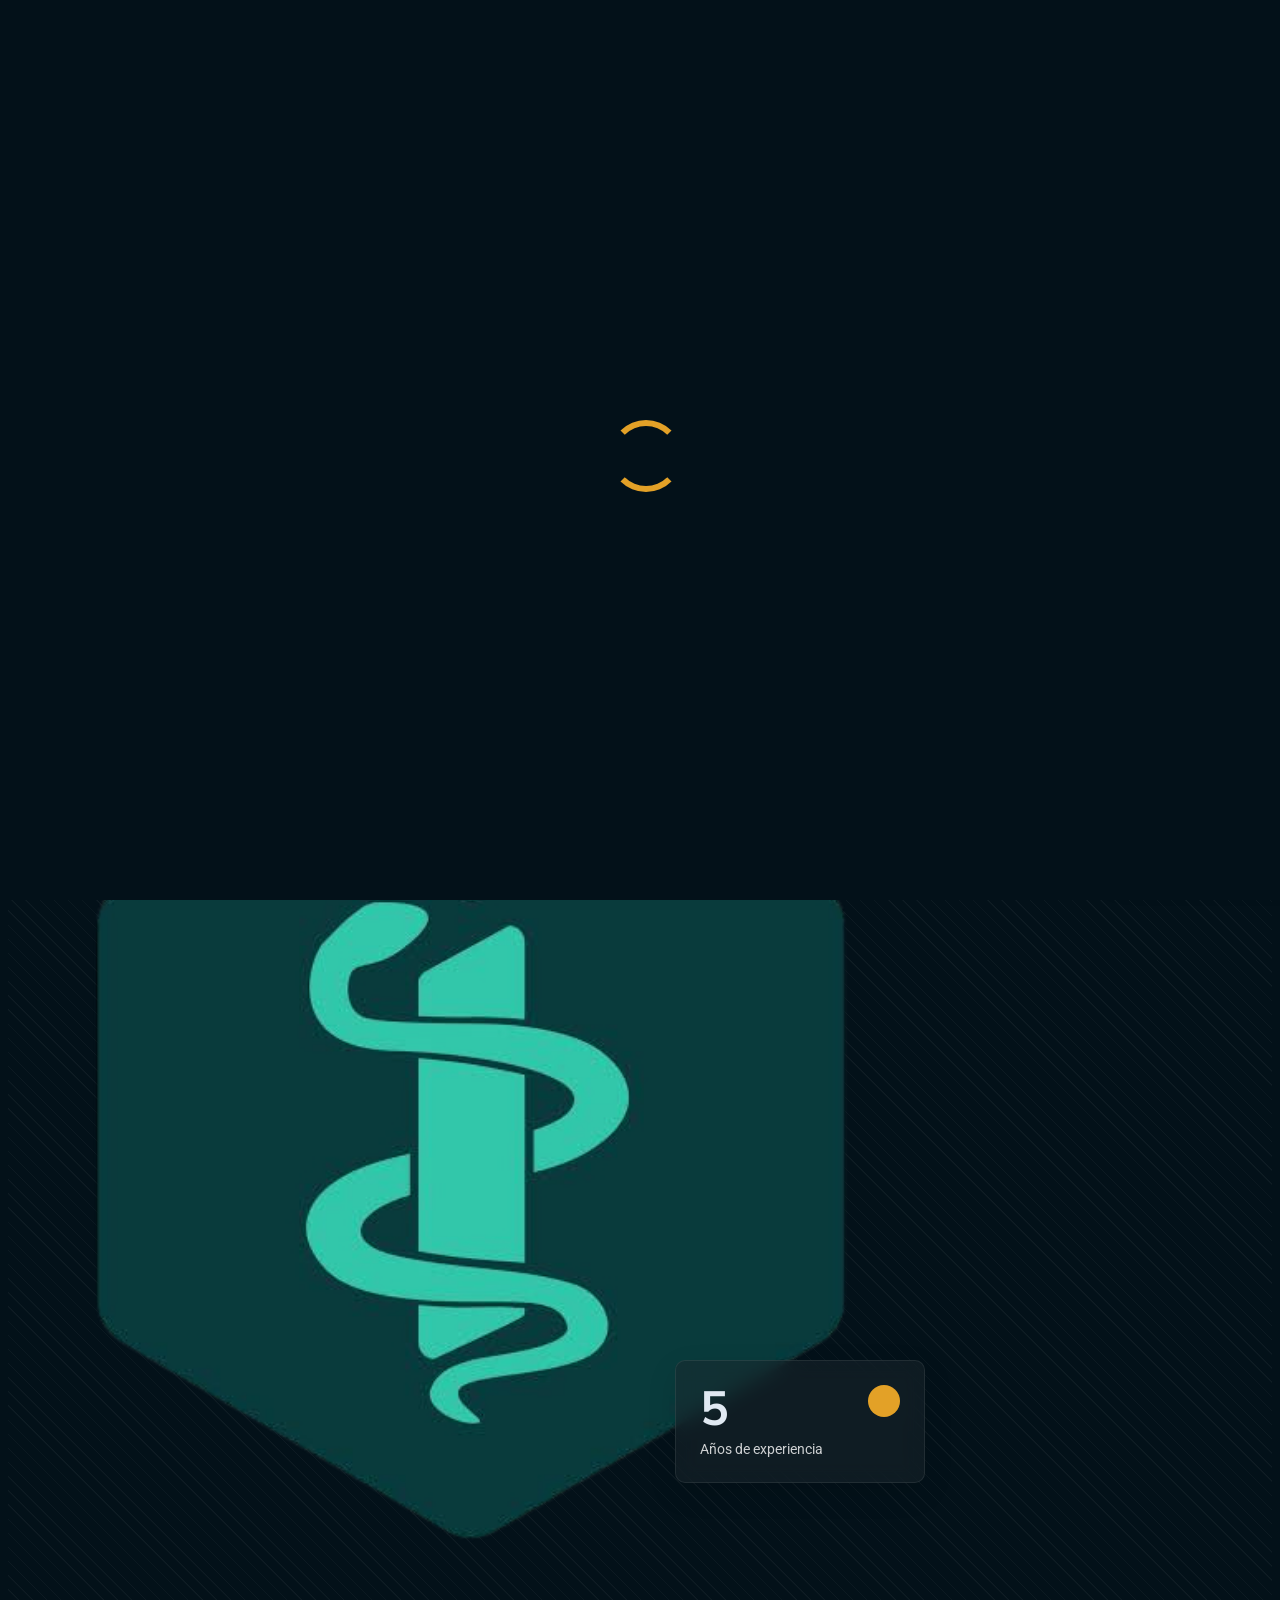
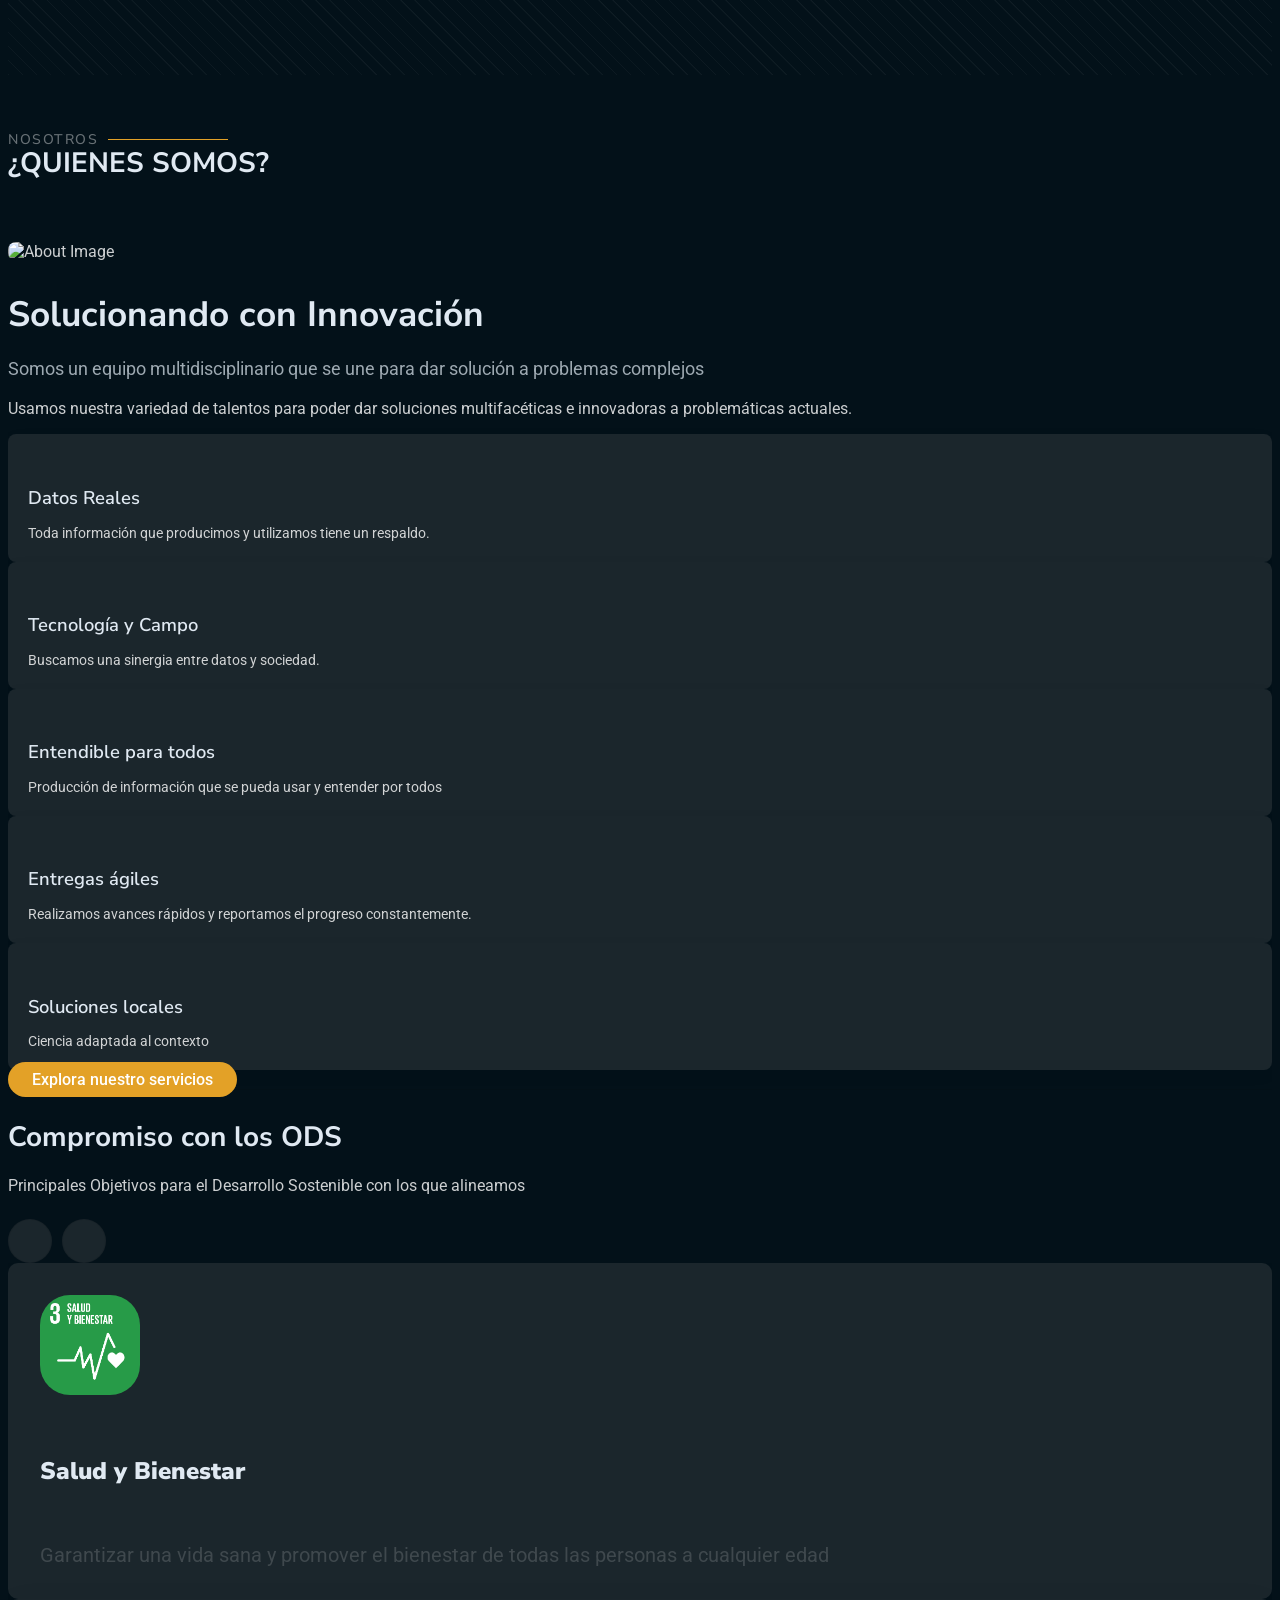
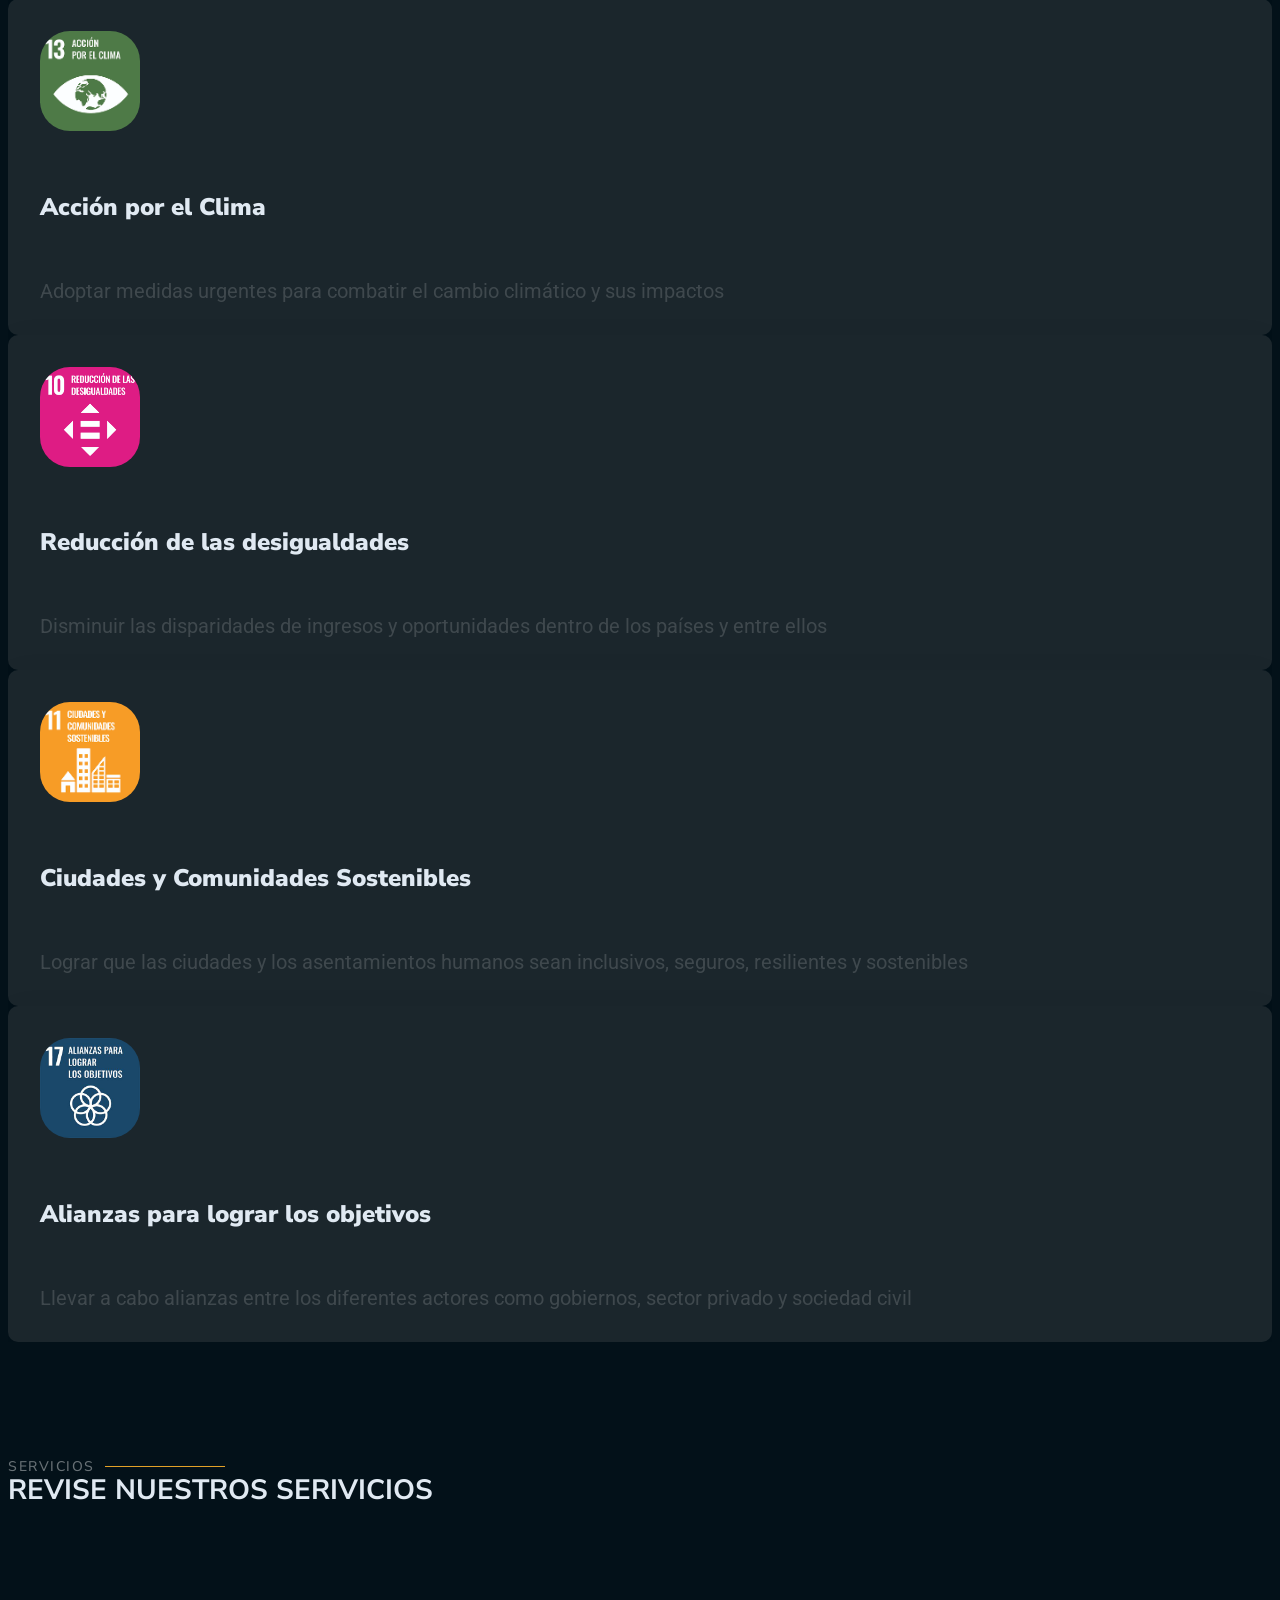
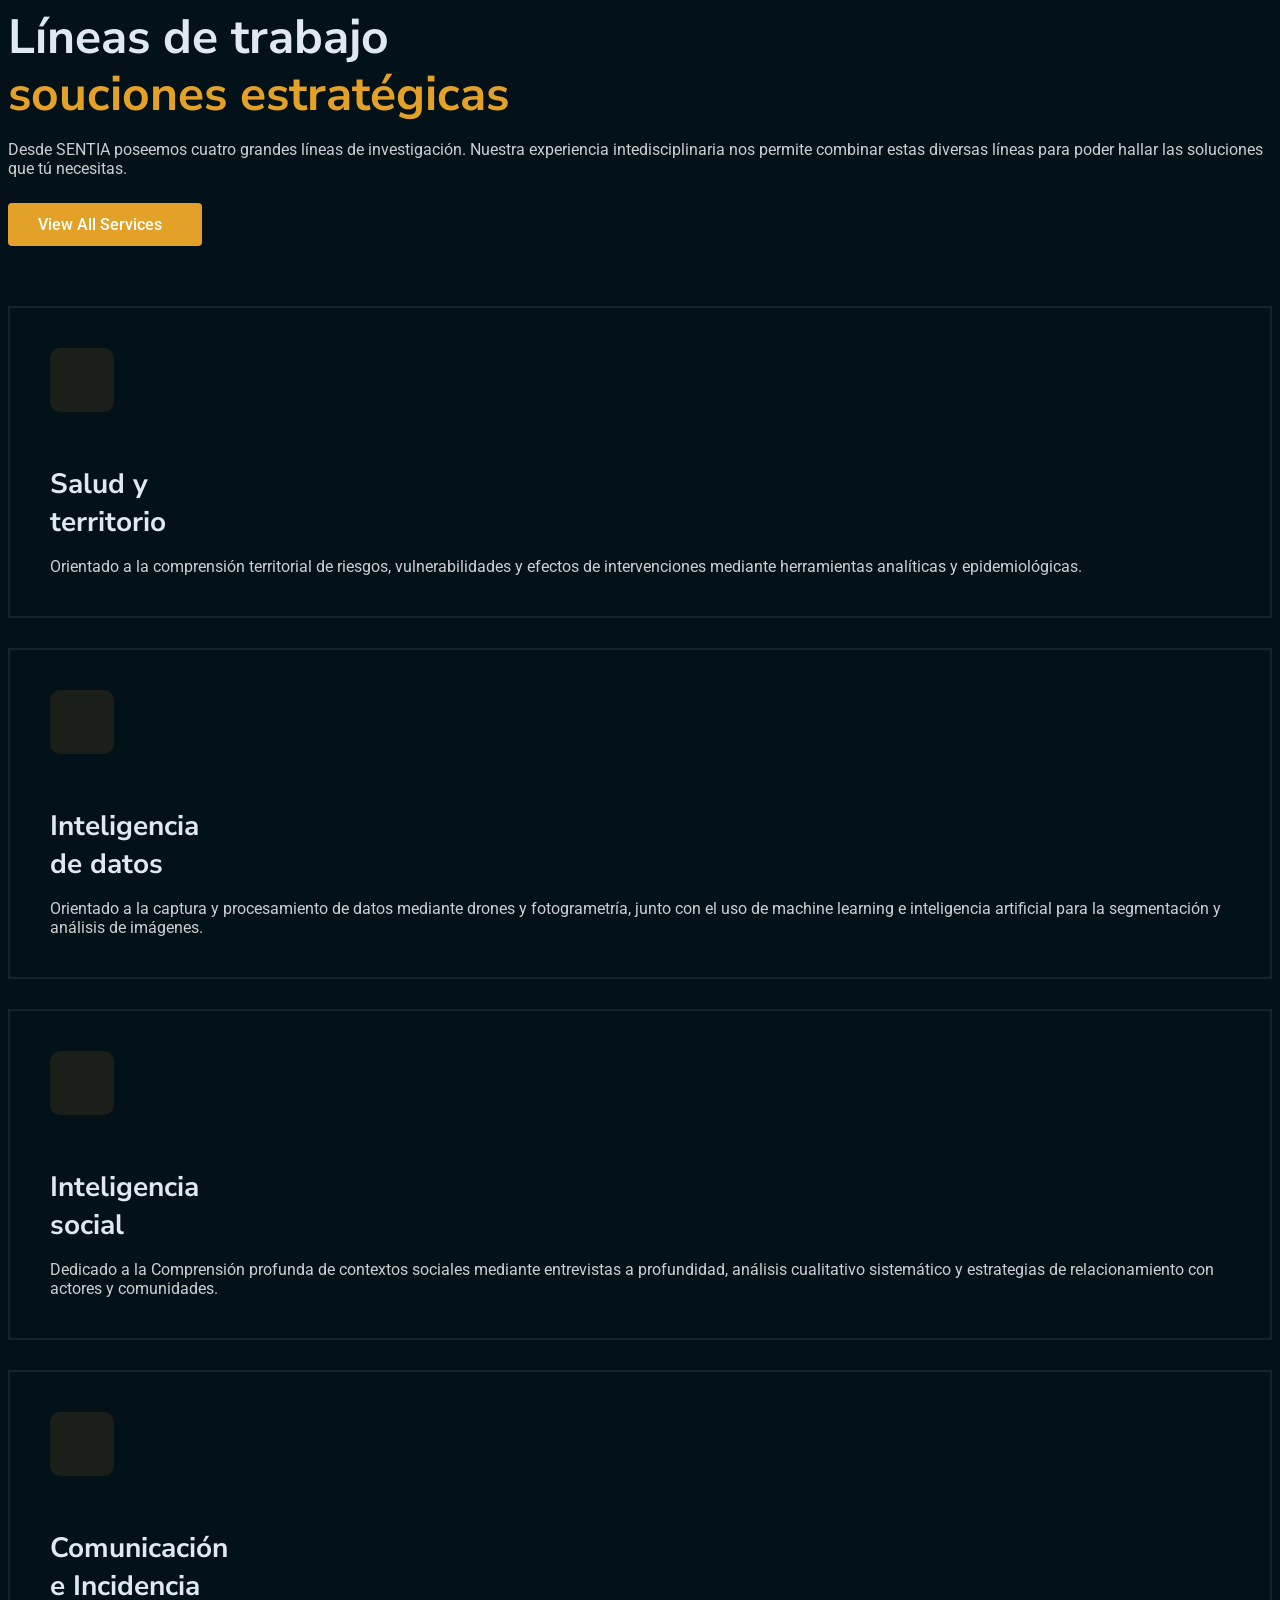
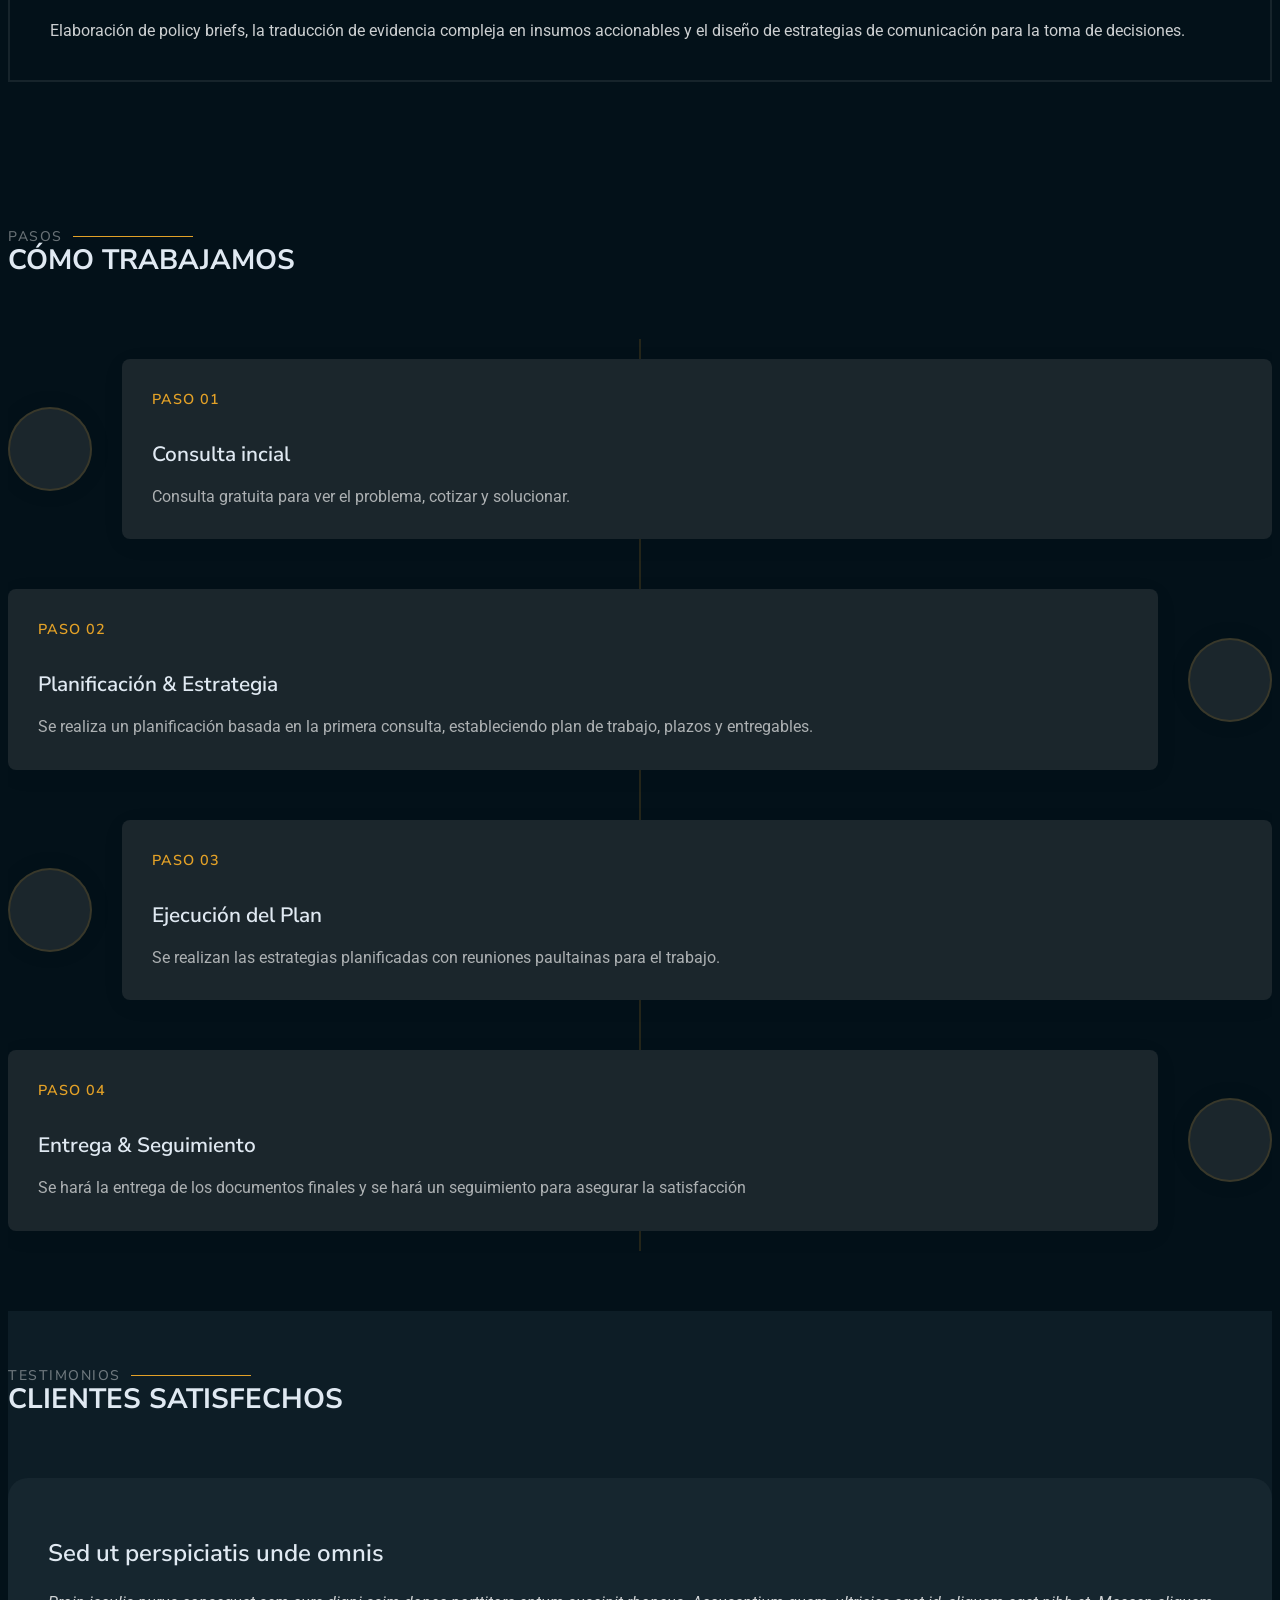
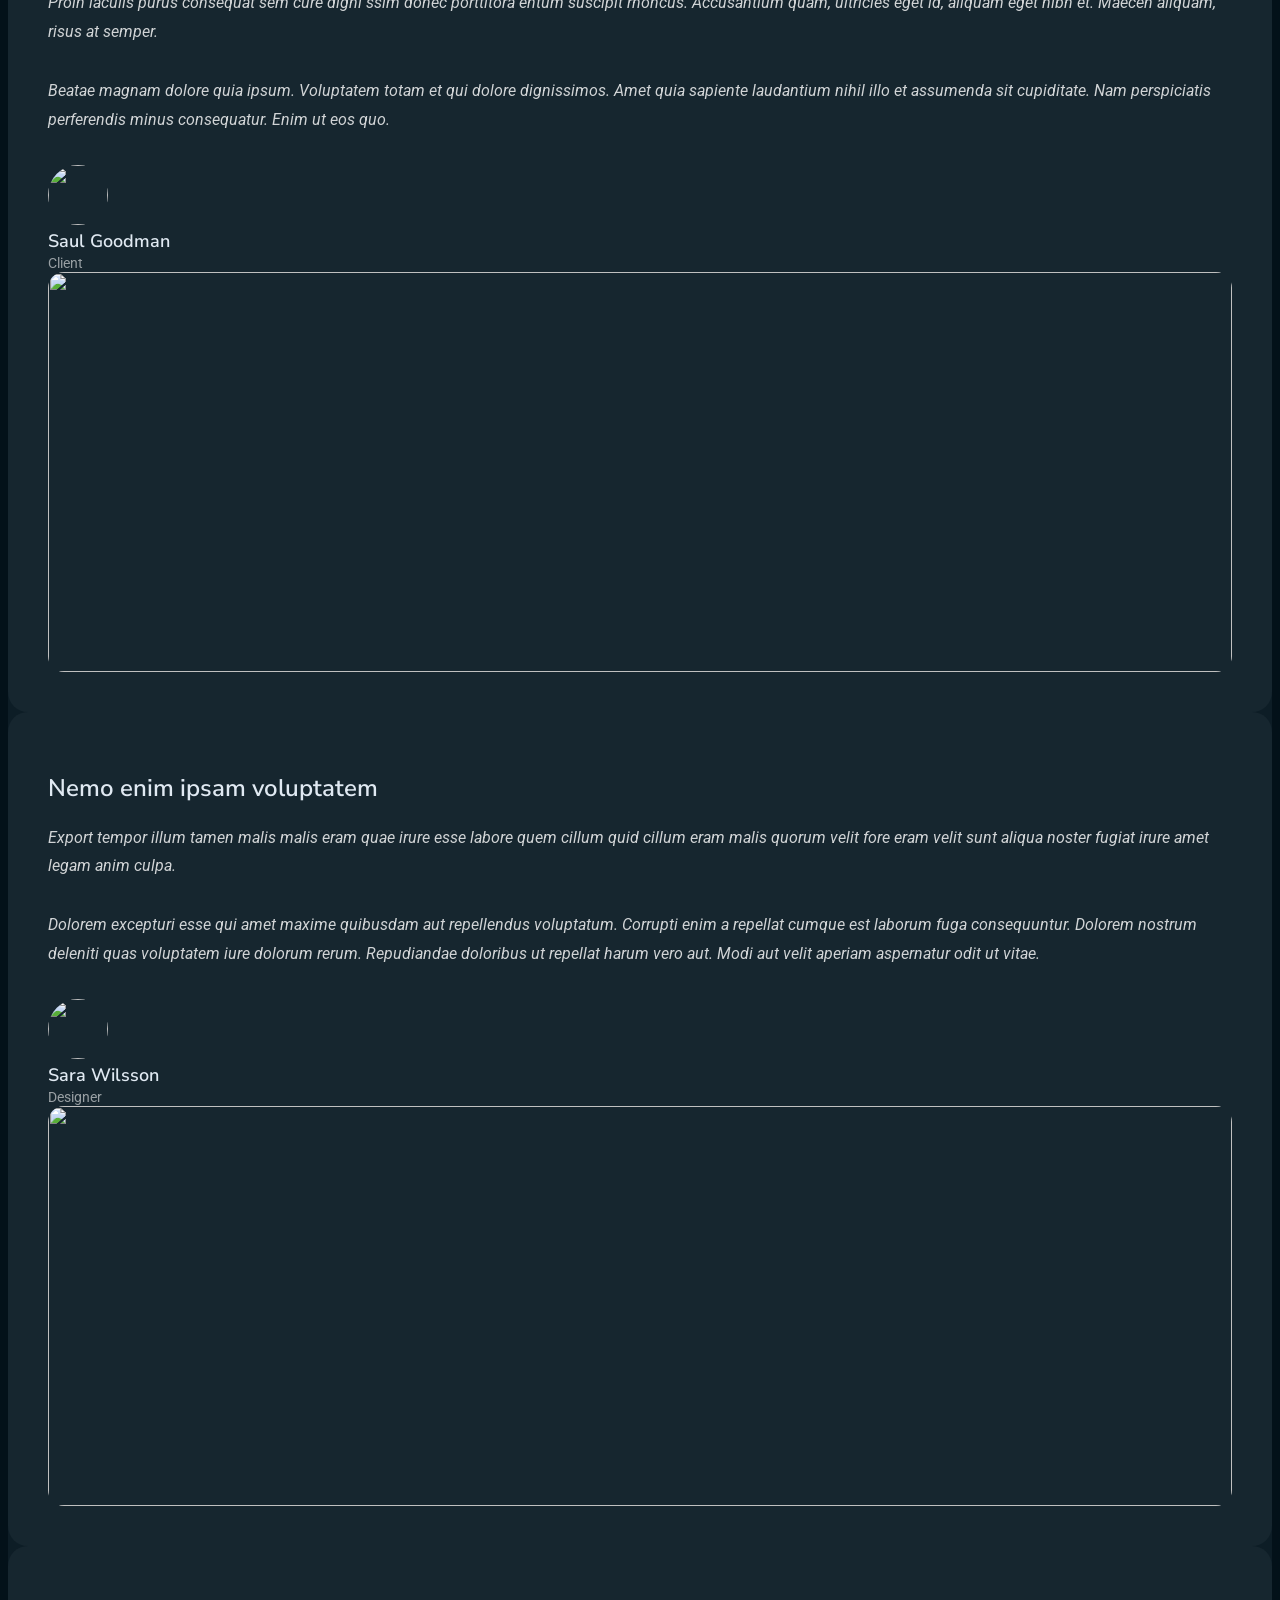
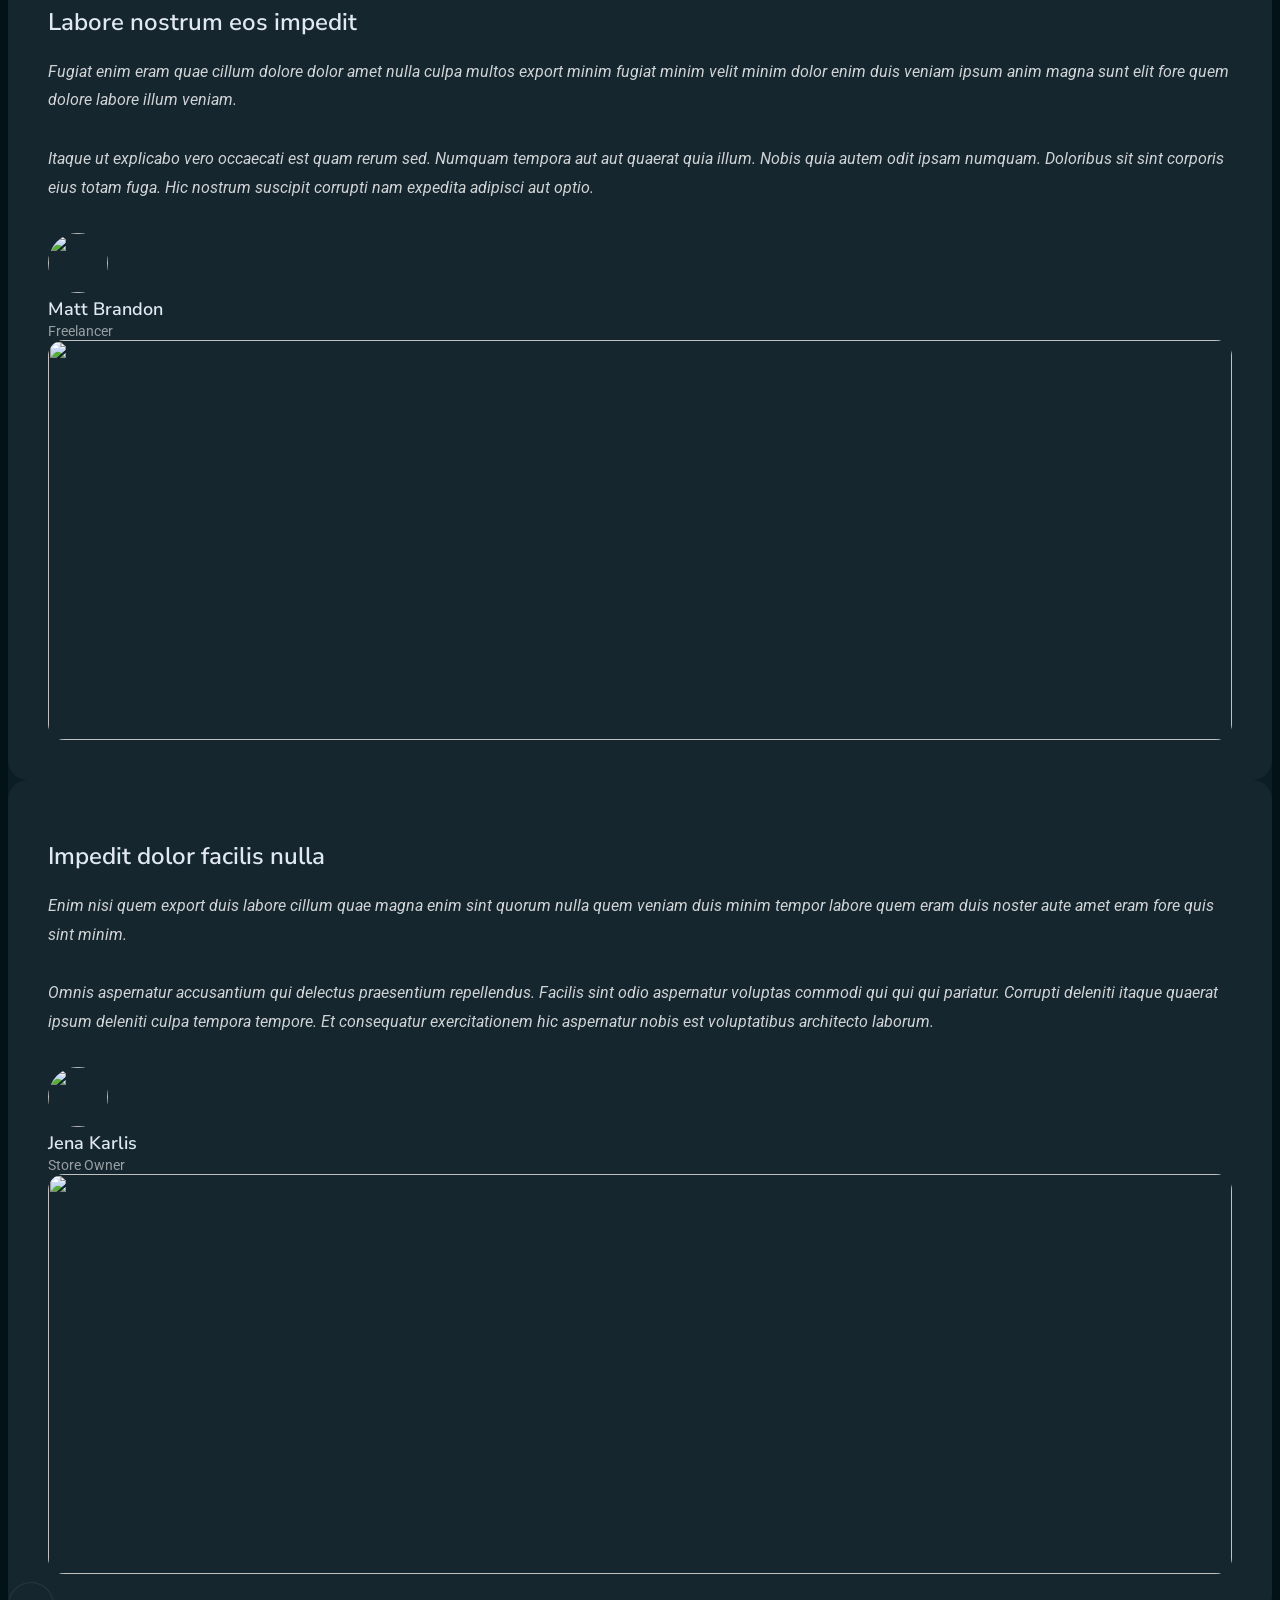
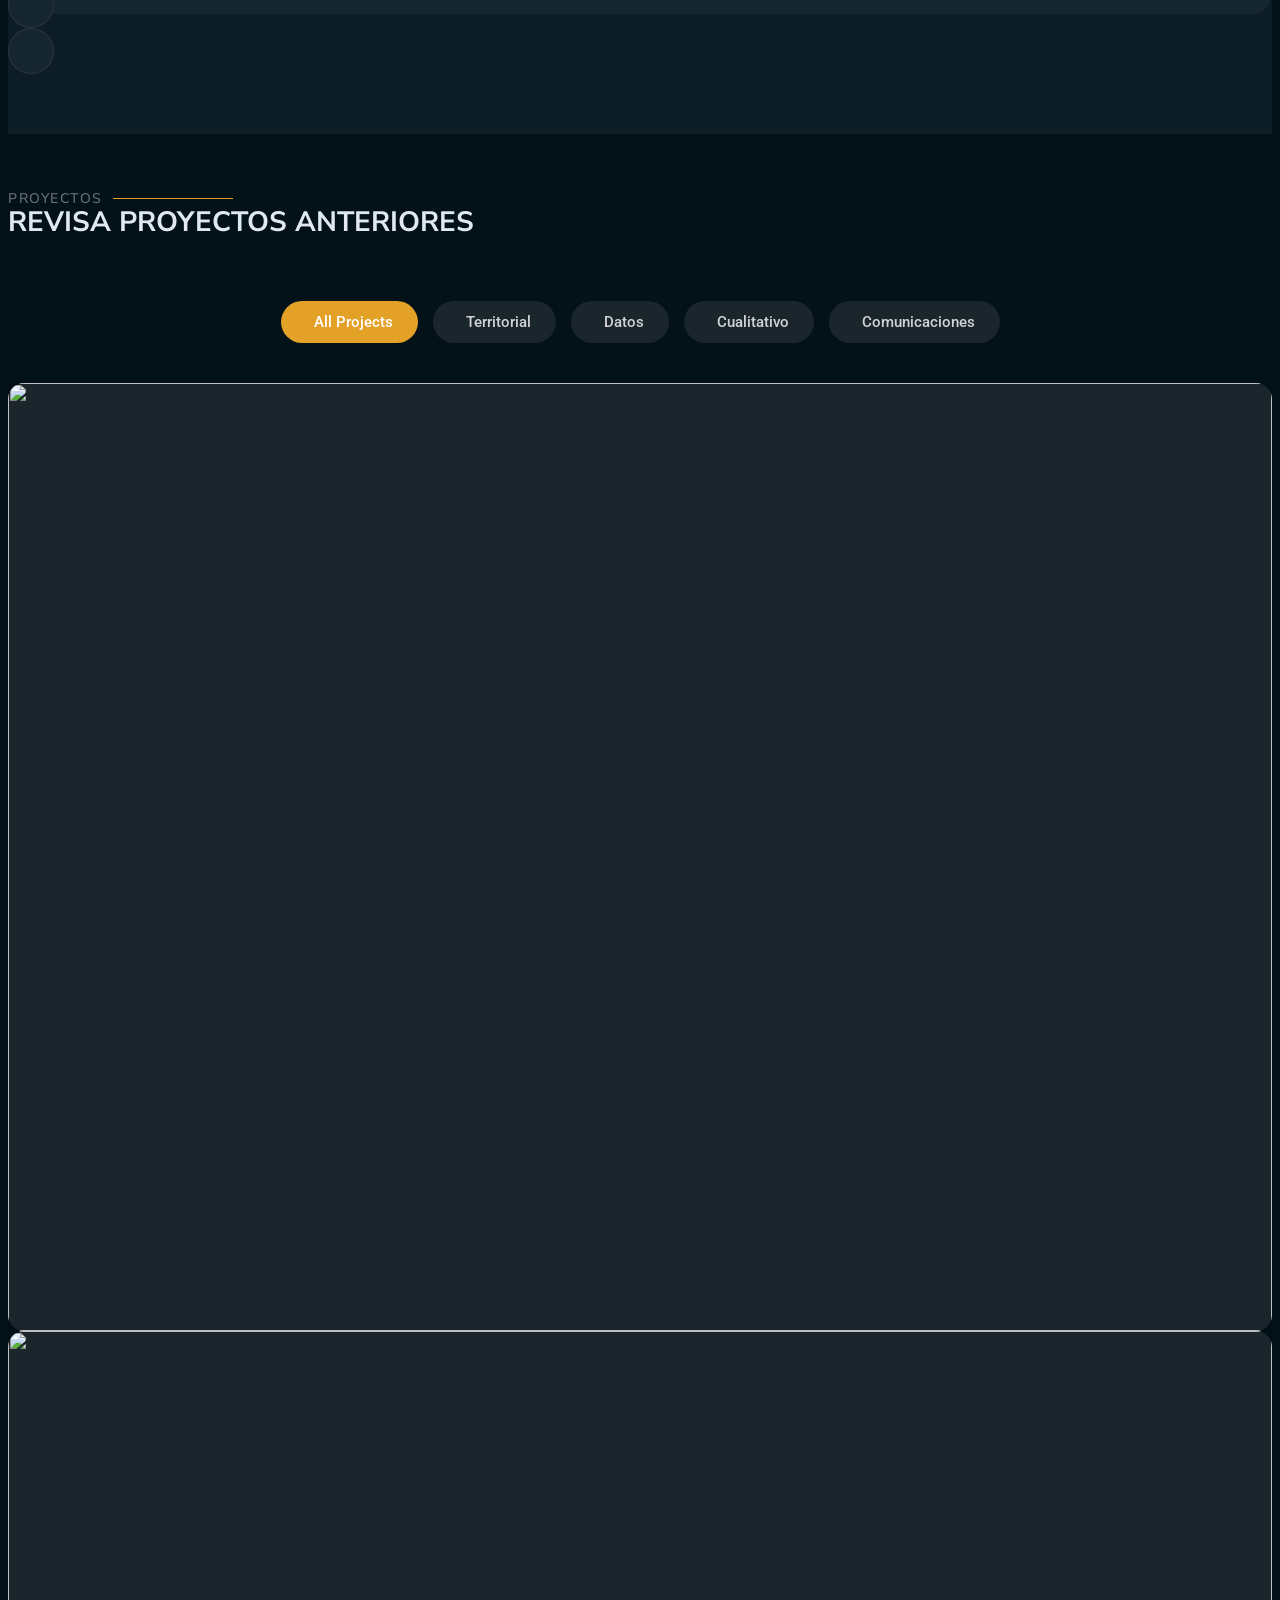
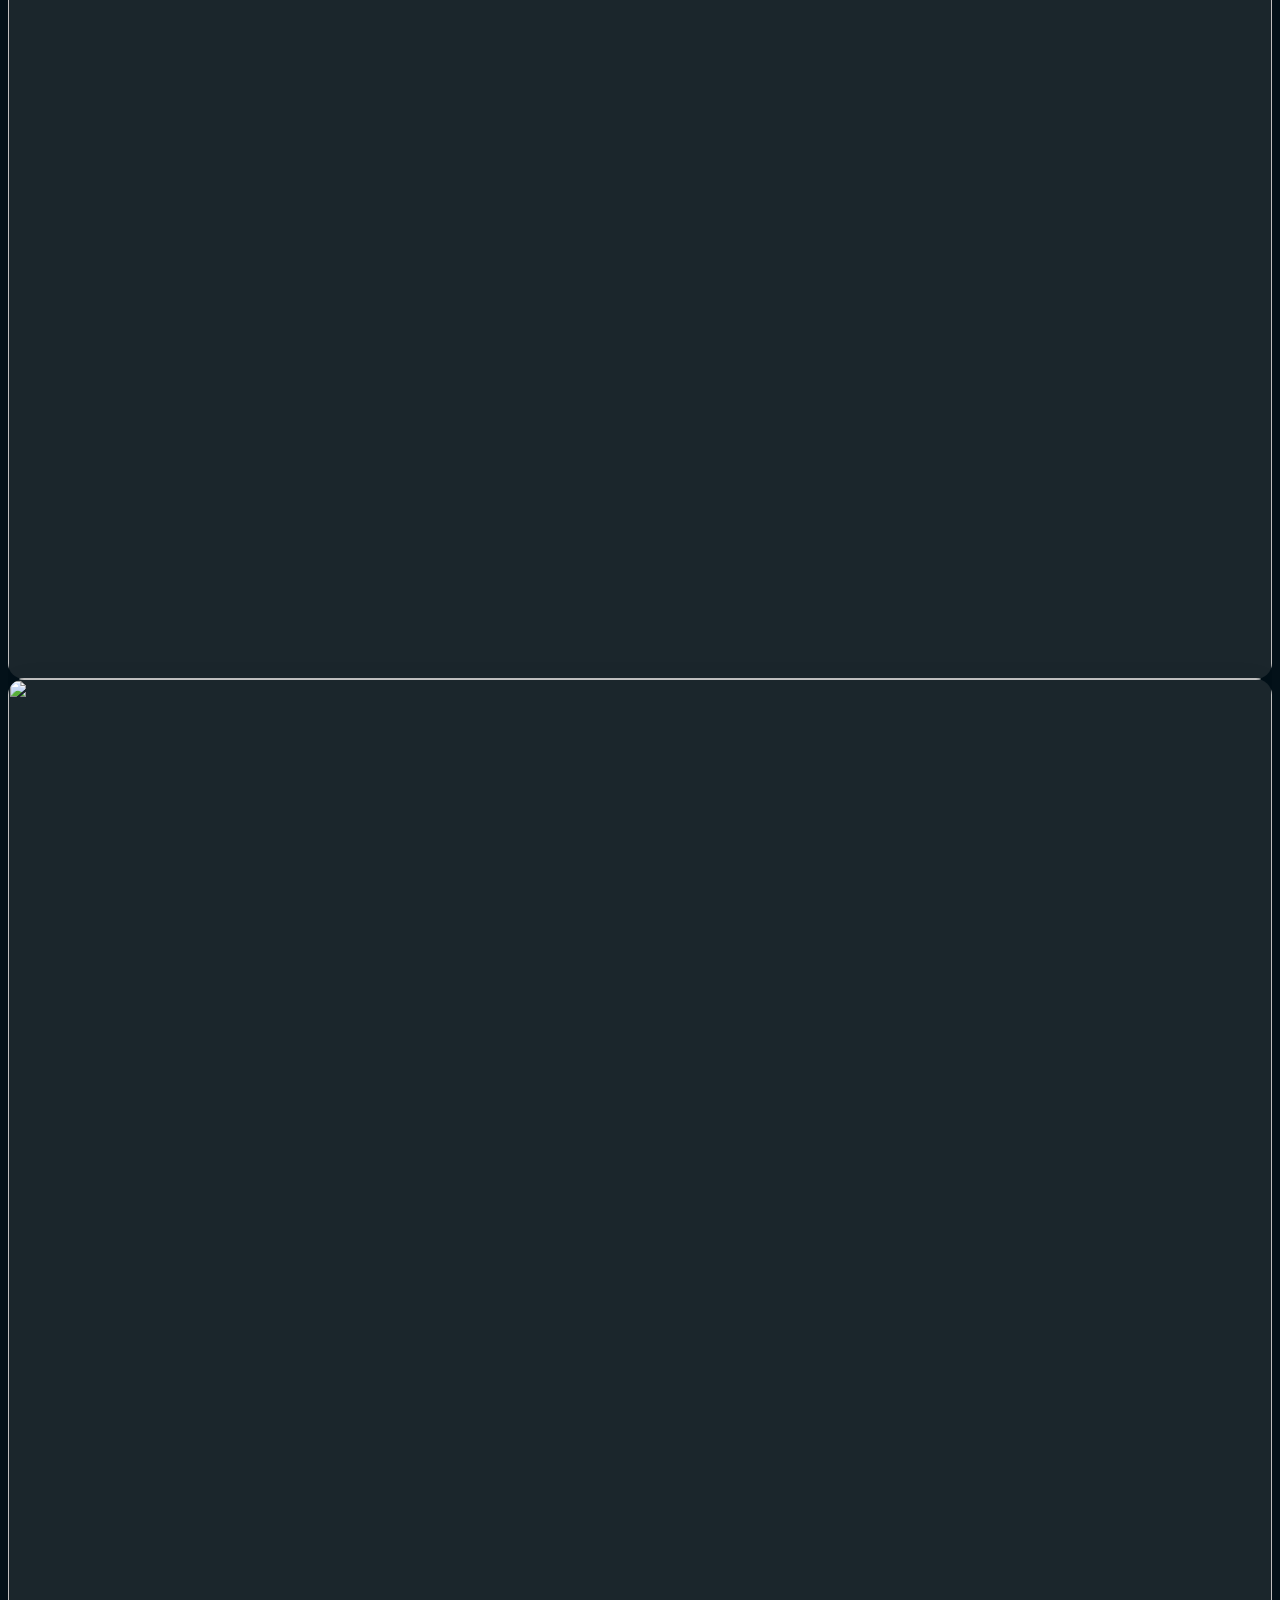
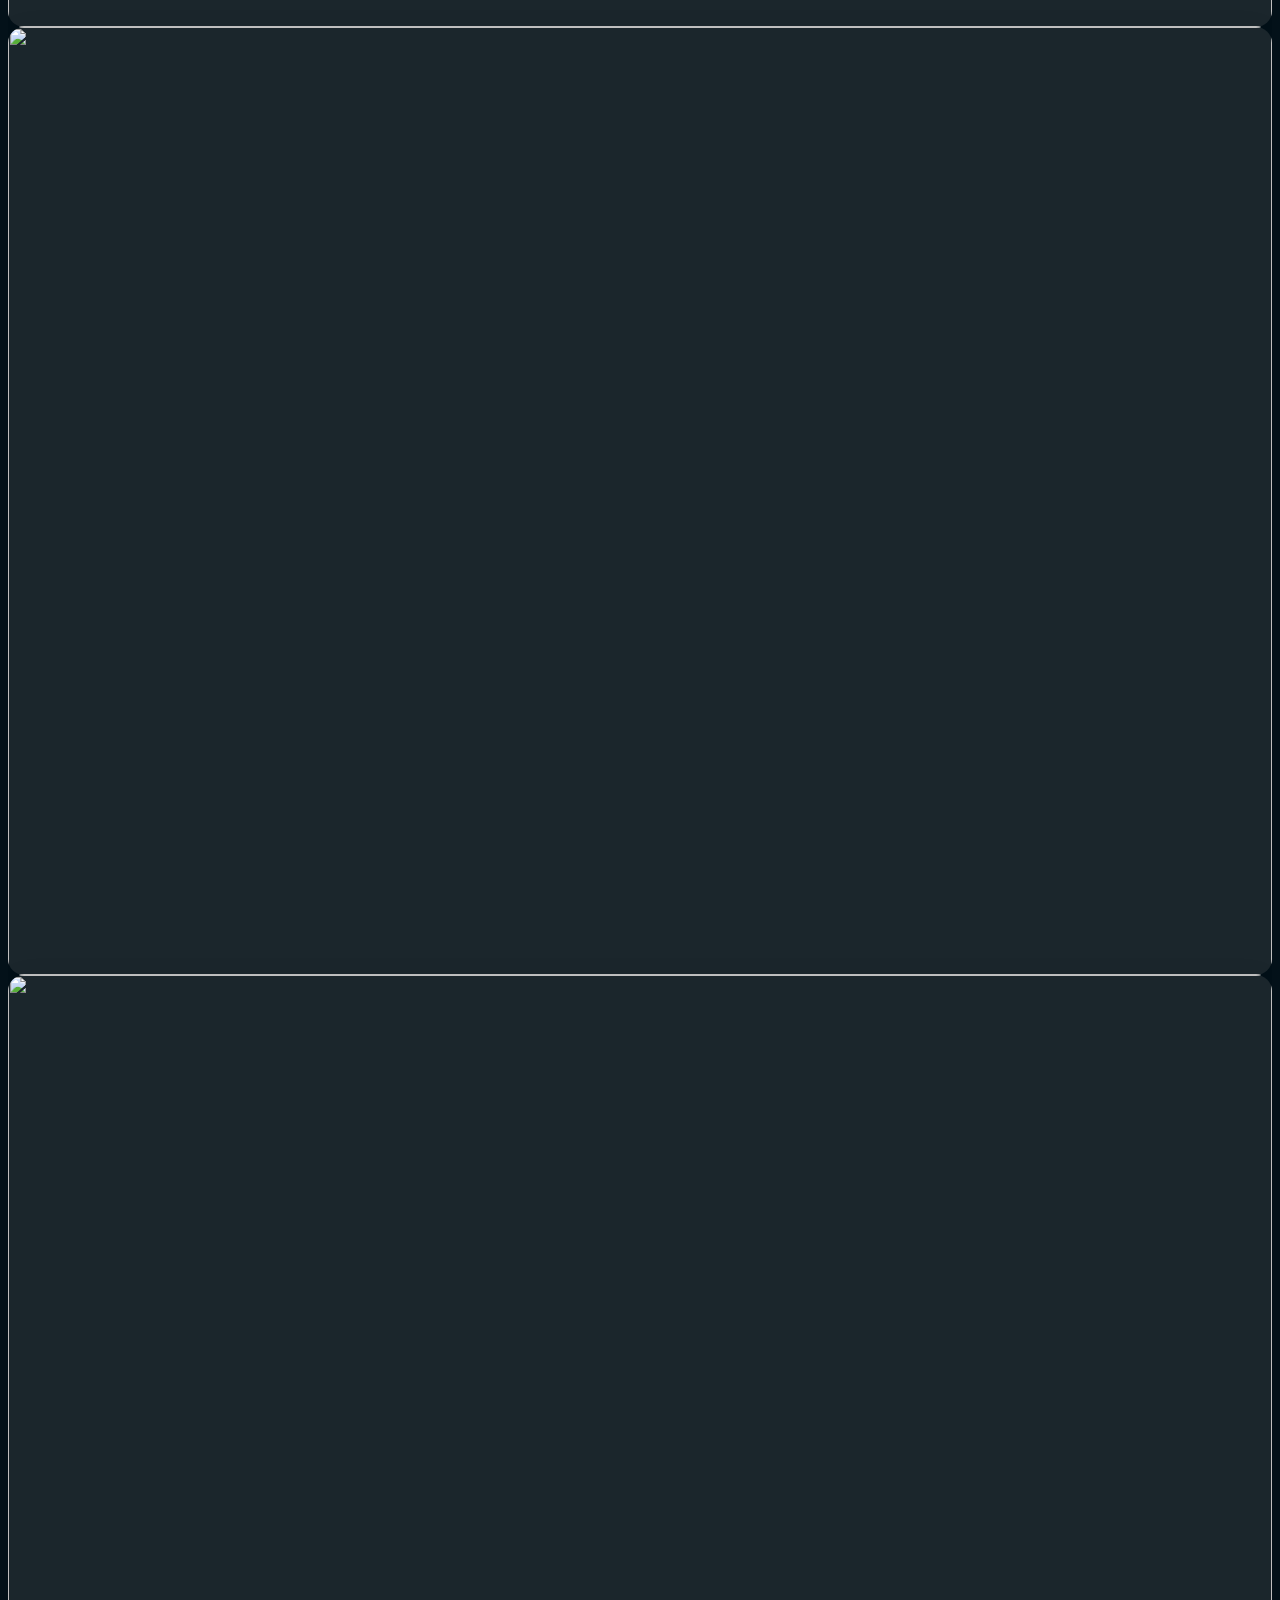
==== commit fb52ef9e: "wiii" ====
--- a/index.html
+++ b/index.html
@@ -4,7 +4,7 @@
 <head>
   <meta charset="utf-8">
   <meta content="width=device-width, initial-scale=1.0" name="viewport">
-  <title>Index - Strategy Bootstrap Template</title>
+  <title>SENTIA</title>
   <meta name="description" content="">
   <meta name="keywords" content="">
 
@@ -44,7 +44,7 @@
       <a href="index.html" class="logo d-flex align-items-center me-auto me-xl-0">
         <!-- Uncomment the line below if you also wish to use an image logo -->
         <!-- <img src="assets/img/logo.webp" alt=""> -->
-        <h1 class="sitename">Strategy</h1>
+        <h1 class="sitename">SENTIA</h1>
       </a>
 
       <nav id="navmenu" class="navmenu">
@@ -67,7 +67,7 @@
         <i class="mobile-nav-toggle d-xl-none bi bi-list"></i>
       </nav>
 
-      <a class="btn-getstarted" href="#">Agenda</a>
+      <a class="btn-getstarted" href="#">Agenda hoy</a>
 
     </div>
   </header>
@@ -308,8 +308,8 @@
 
       <!-- Section Title -->
       <div class="container section-title" data-aos="fade-up">
-        <h2>Services</h2>
-        <div><span>Check Our</span> <span class="description-title">Services</span></div>
+        <h2>Servicios</h2>
+        <div><span>Revise nuestros</span> <span class="description-title">serivicios</span></div>
       </div><!-- End Section Title -->
 
       <div class="container" data-aos="fade-up" data-aos-delay="100">
@@ -319,15 +319,15 @@
             <div class="col-lg-8 col-md-12">
               <div class="service-intro">
                 <h2 class="service-heading">
-                  <div>Innovative business</div>
-                  <div><span>performance solutions</span></div>
+                  <div>Líneas de trabajo</div>
+                  <div><span>souciones estratégicas</span></div>
                 </h2>
               </div>
             </div>
             <div class="col-lg-4 col-md-12">
               <div class="service-summary">
                 <p>
-                  We integrate forward-thinking strategies, creative approaches, and state-of-the-art technologies to deliver exceptional customer experiences that drive growth and engage target markets.
+                  Desde SENTIA poseemos cuatro grandes líneas de investigación. Nuestra experiencia intedisciplinaria nos permite combinar estas diversas líneas para poder hallar las soluciones que tú necesitas. 
                 </p>
                 <a href="services.html" class="service-btn">
                   View All Services
@@ -976,7 +976,7 @@
               </div>
               <div class="member-info flex-grow-1">
                 <h4>Andrea Coombes</h4>
-                <span>Comunicacionesw</span>
+                <span>Comunications and Media Expert</span>
                 <p>Sint sint eveniet explicabo amet consequatur nesciunt error enim rerum earum et omnis fugit eligendi cupiditate vel</p>
                 <div class="social">
                   <a href=""><i class="bi bi-facebook"></i></a>
@@ -1015,17 +1015,17 @@
             <div class="faq-container">
 
               <div class="faq-item faq-active">
-                <h3>Non consectetur a erat nam at lectus urna duis?</h3>
+                <h3>¿Puedo pedir más de un servicio a la vez?</h3>
                 <div class="faq-content">
-                  <p>Feugiat pretium nibh ipsum consequat. Tempus iaculis urna id volutpat lacus laoreet non curabitur gravida. Venenatis lectus magna fringilla urna porttitor rhoncus dolor purus non.</p>
+                  <p>Claro! En SENTIA podemos combinar todos los serivicios necesarios para hallar la solución que se acomode más a ti.</p>
                 </div>
                 <i class="faq-toggle bi bi-chevron-right"></i>
               </div><!-- End Faq item-->
 
               <div class="faq-item">
-                <h3>Feugiat scelerisque varius morbi enim nunc faucibus?</h3>
+                <h3>¿Se puede solicitar servicios de más de una línea de trabajo a la vez?</h3>
                 <div class="faq-content">
-                  <p>Dolor sit amet consectetur adipiscing elit pellentesque habitant morbi. Id interdum velit laoreet id donec ultrices. Fringilla phasellus faucibus scelerisque eleifend donec pretium. Est pellentesque elit ullamcorper dignissim. Mauris ultrices eros in cursus turpis massa tincidunt dui.</p>
+                  <p>Sí! Nuestros años de experiencia trabajando como equipo multidiscplinario nos permiten combinar nuestras diferentes líneas de trabajo según tus necesidades.</p>
                 </div>
                 <i class="faq-toggle bi bi-chevron-right"></i>
               </div><!-- End Faq item-->
